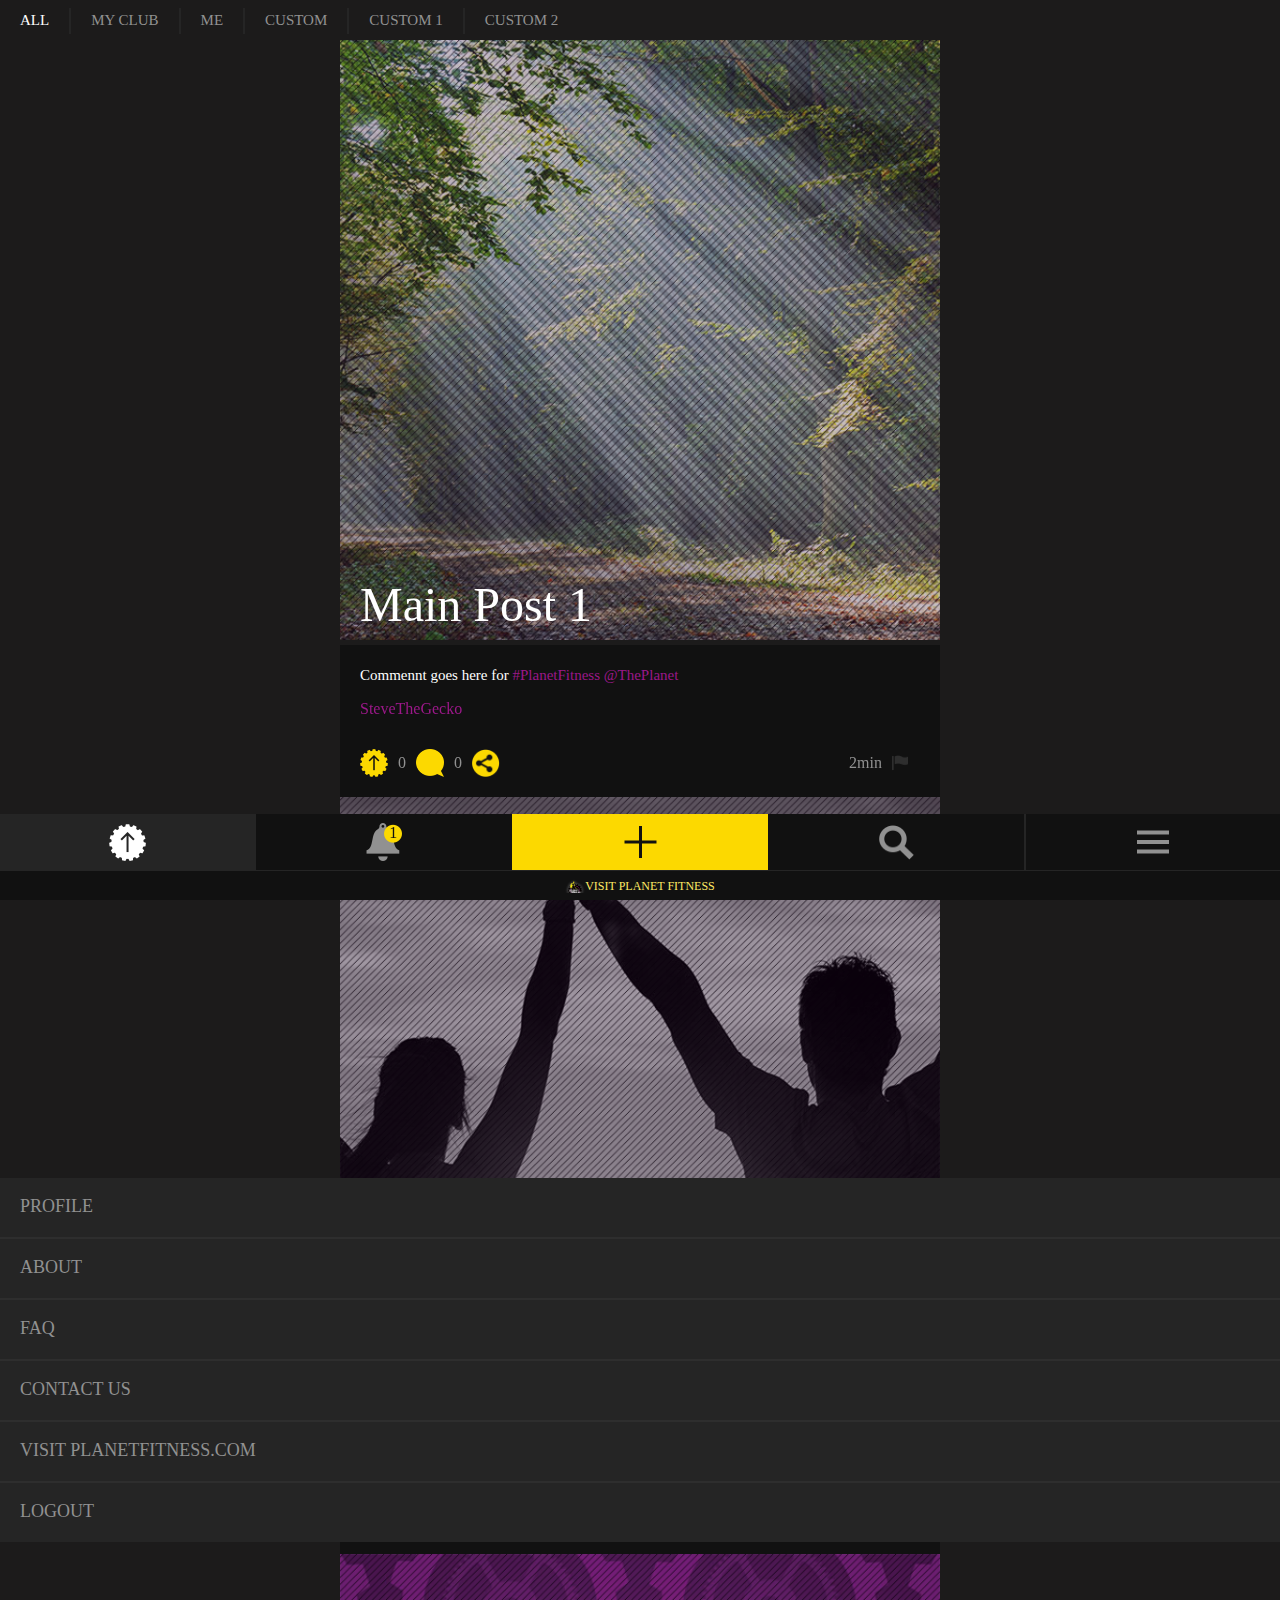
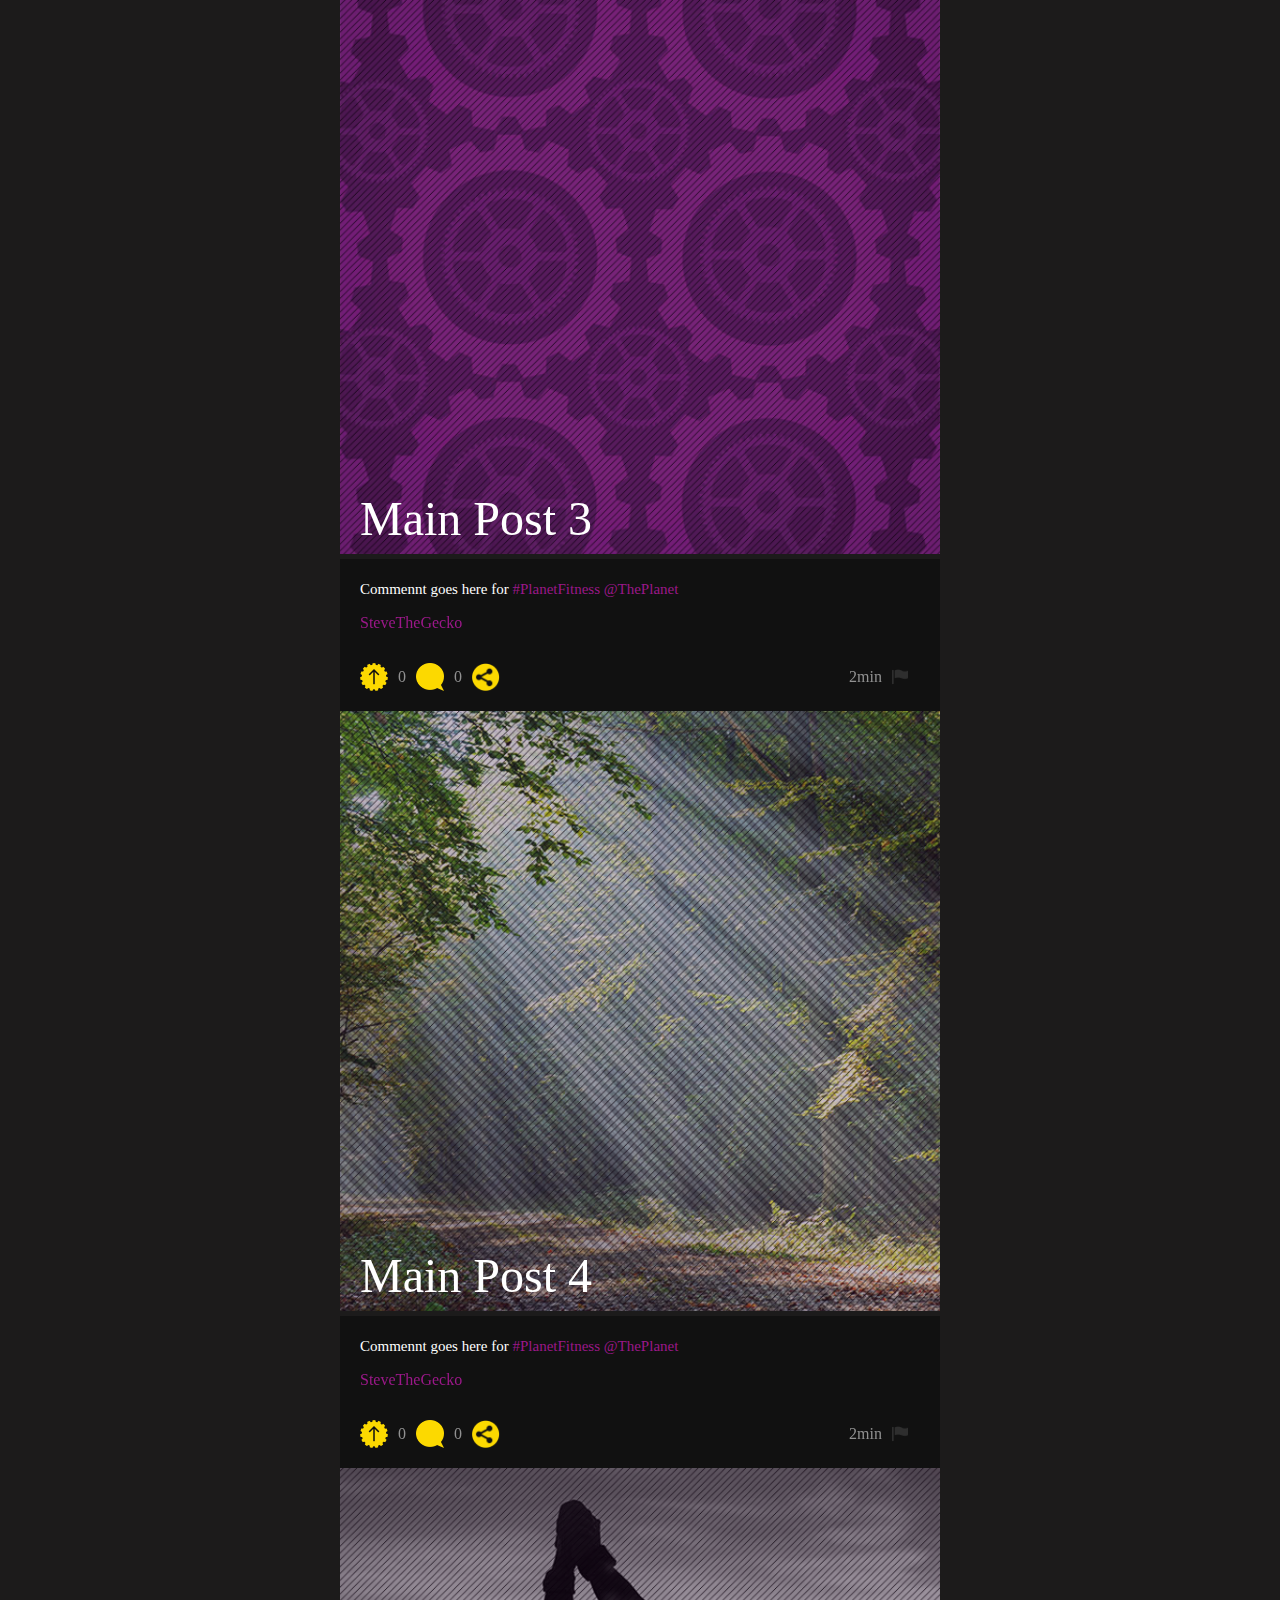
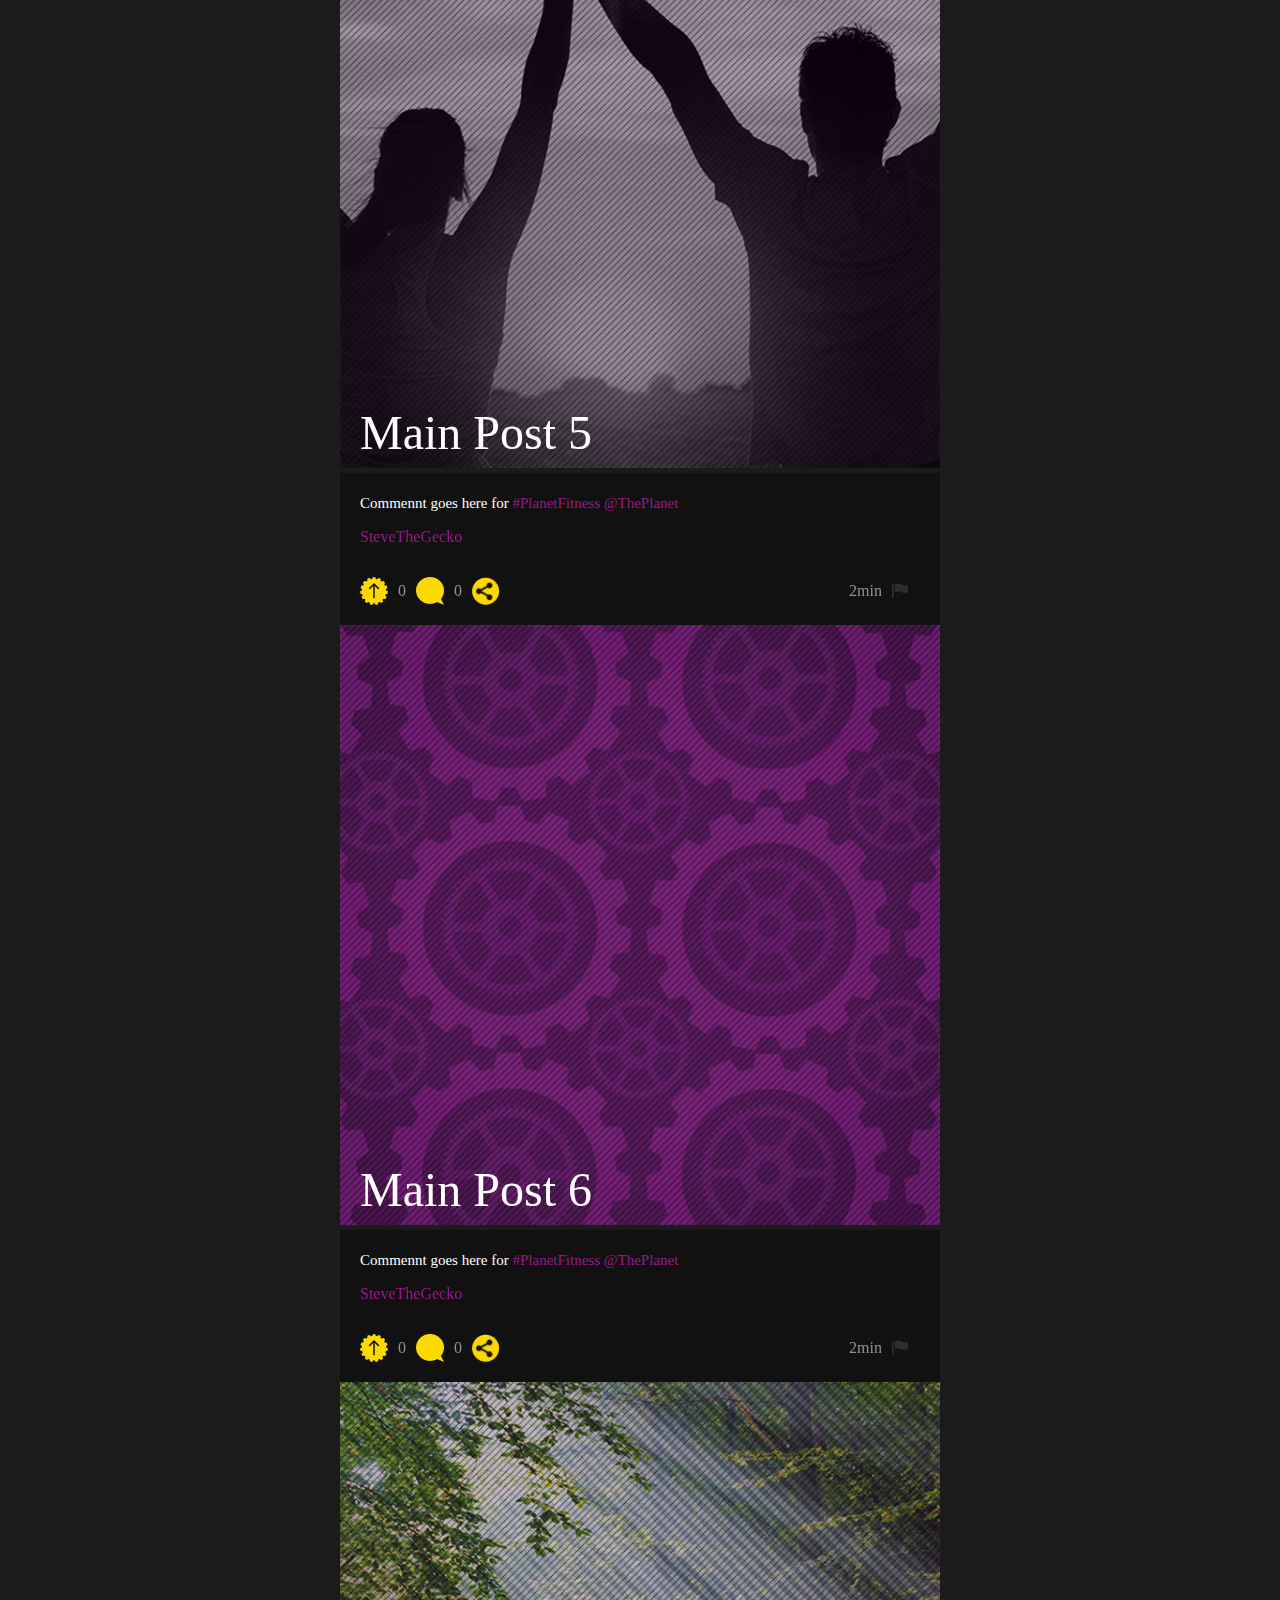
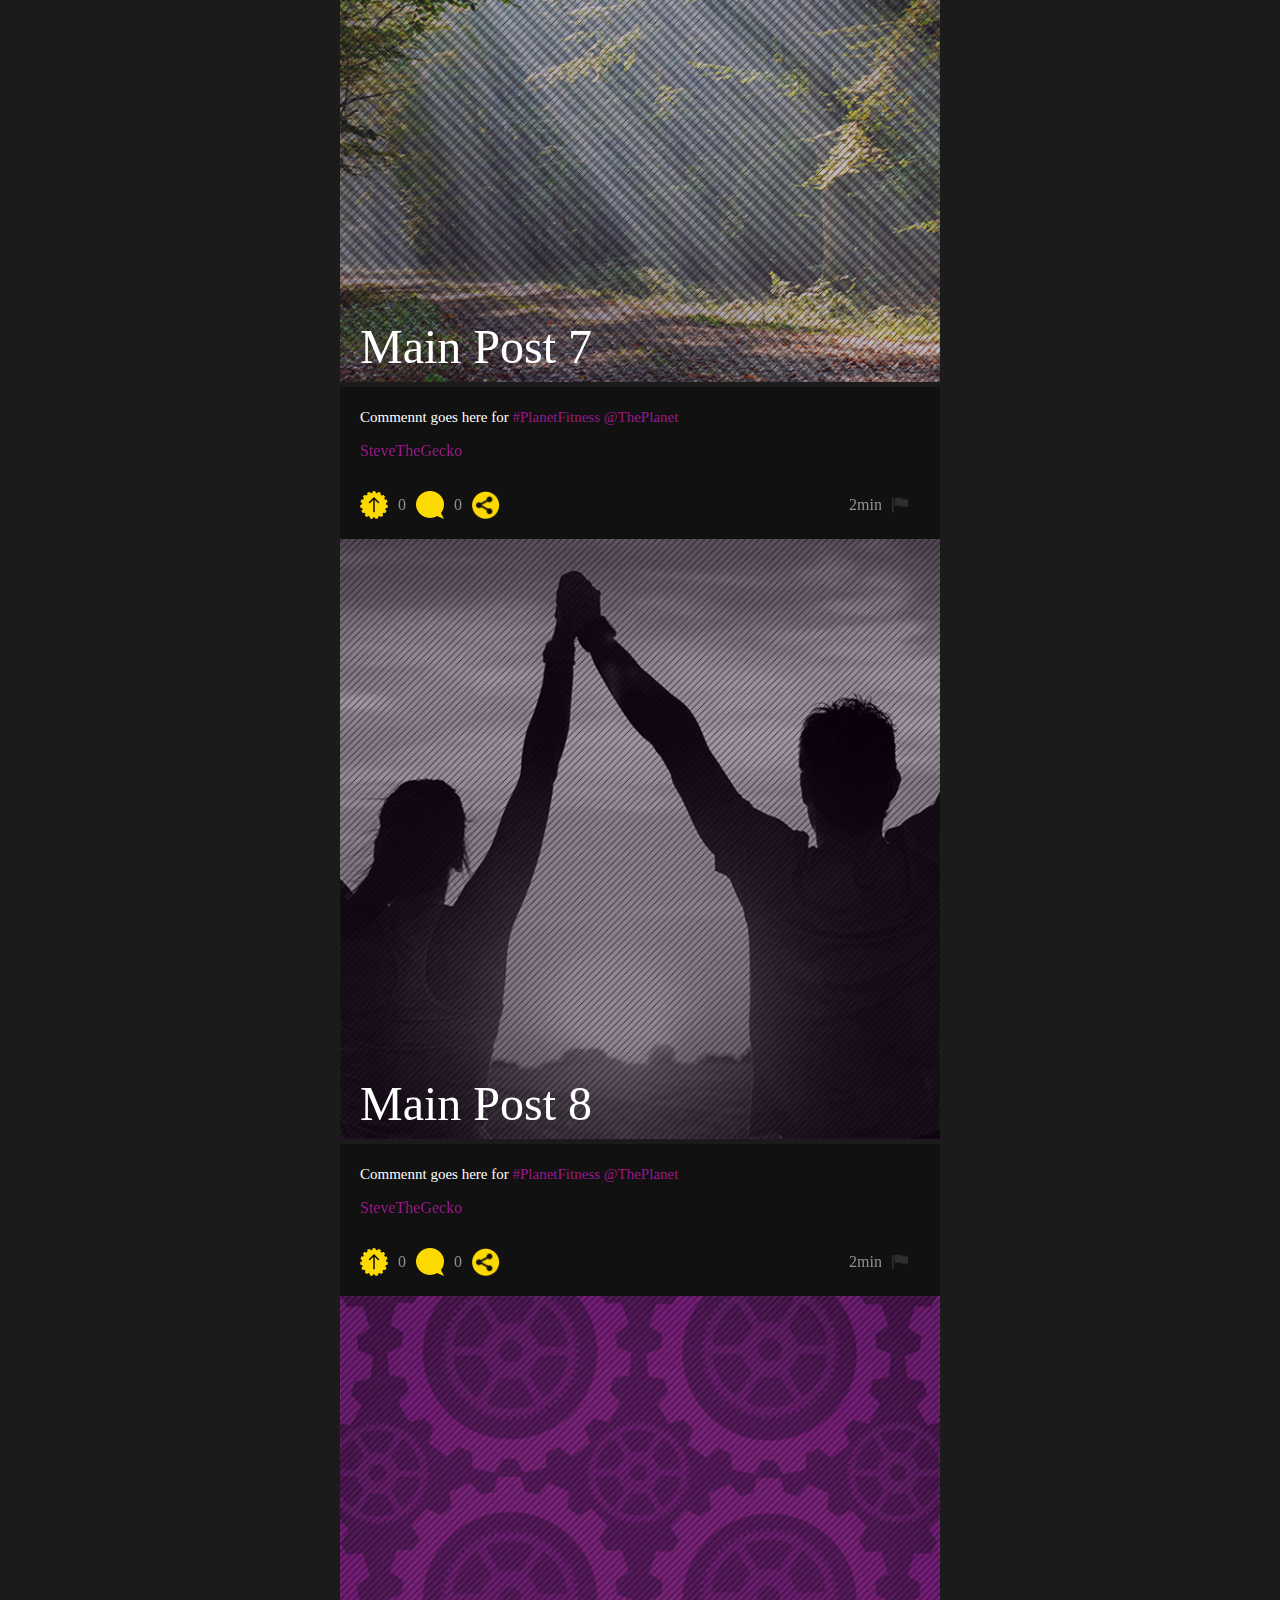
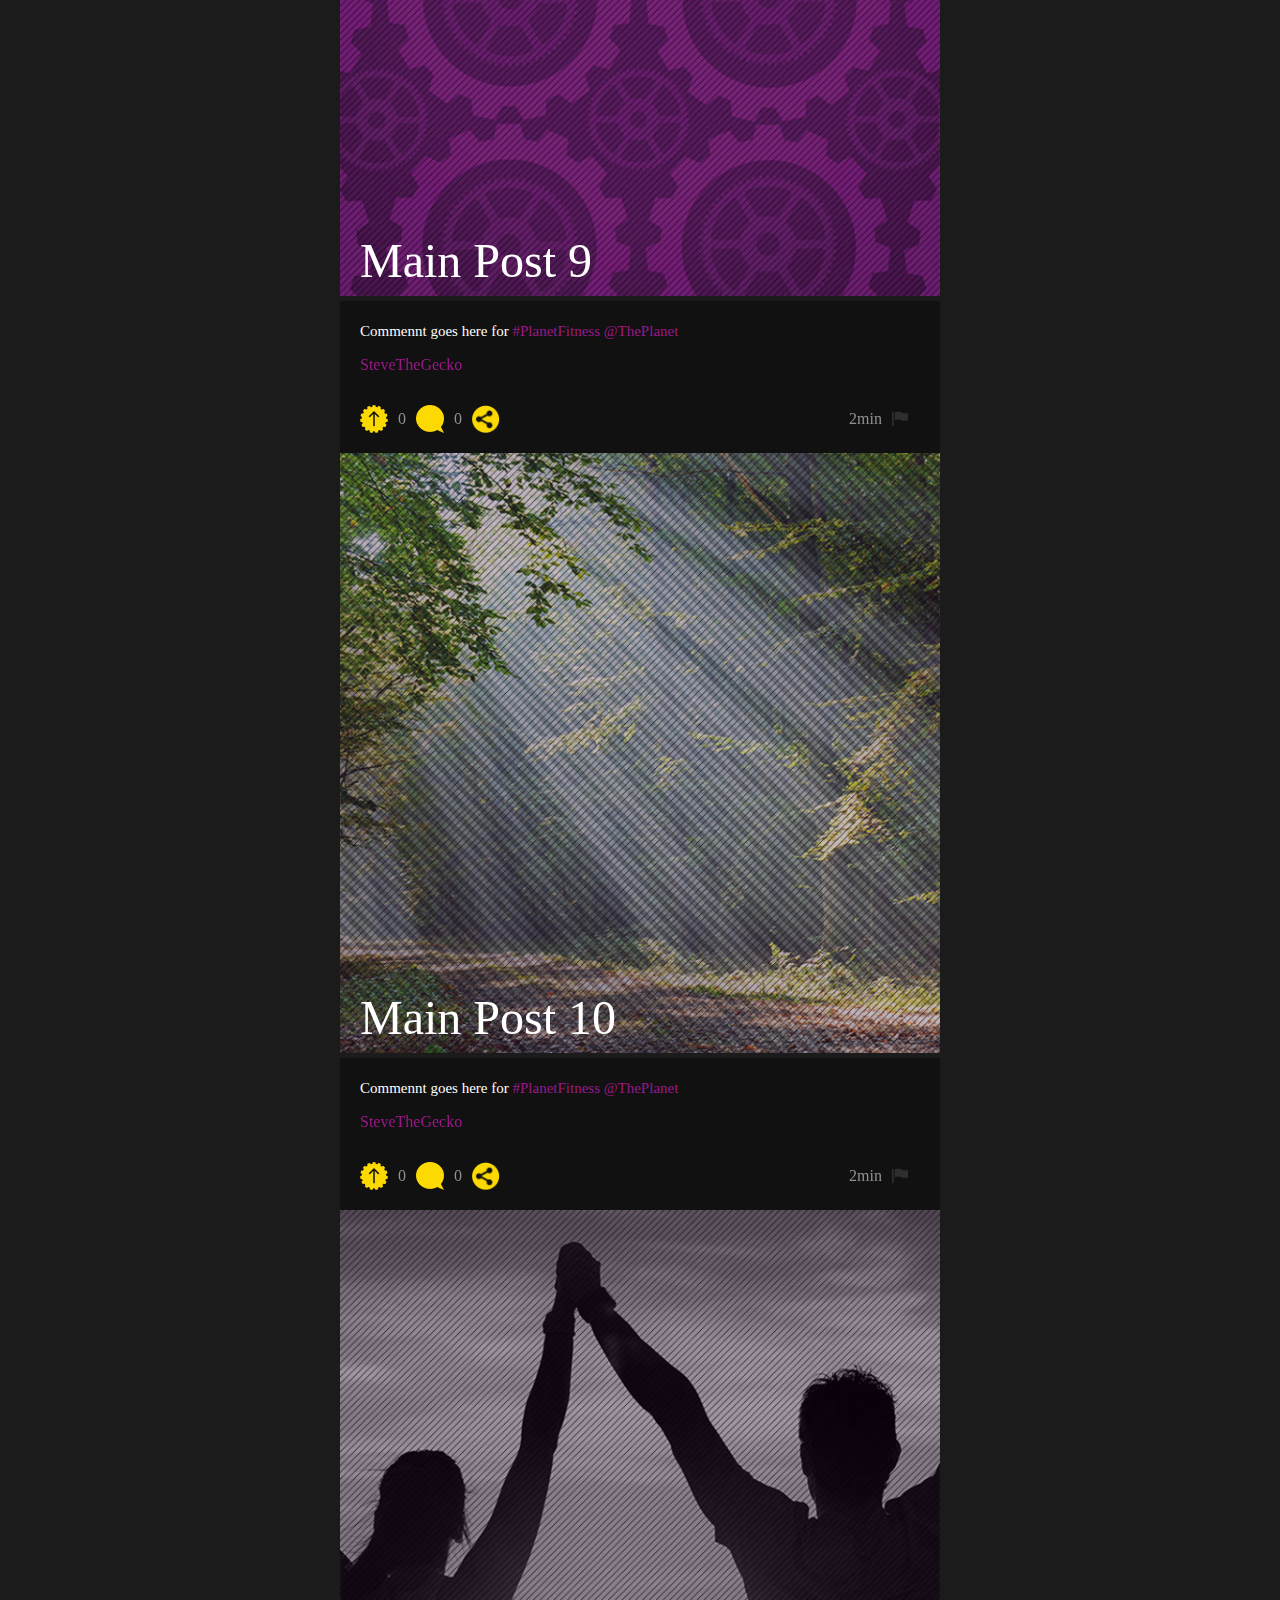
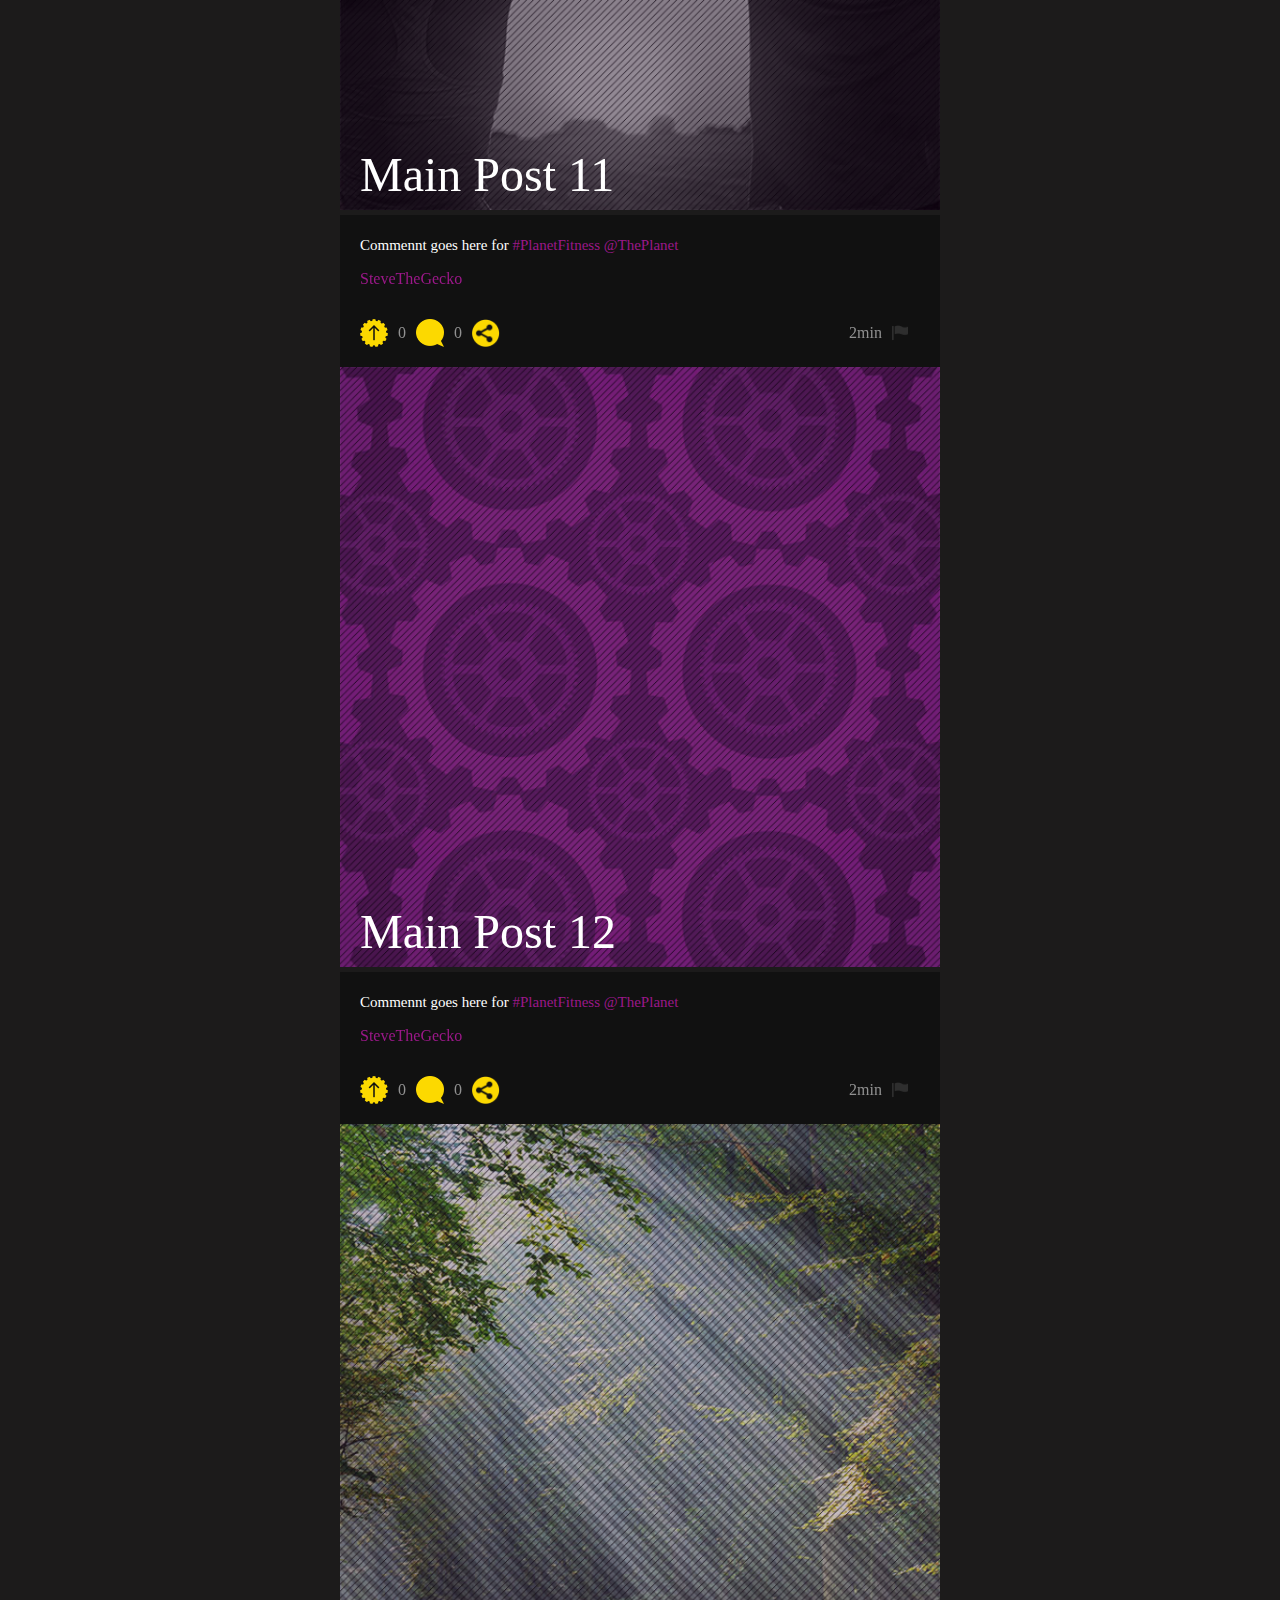
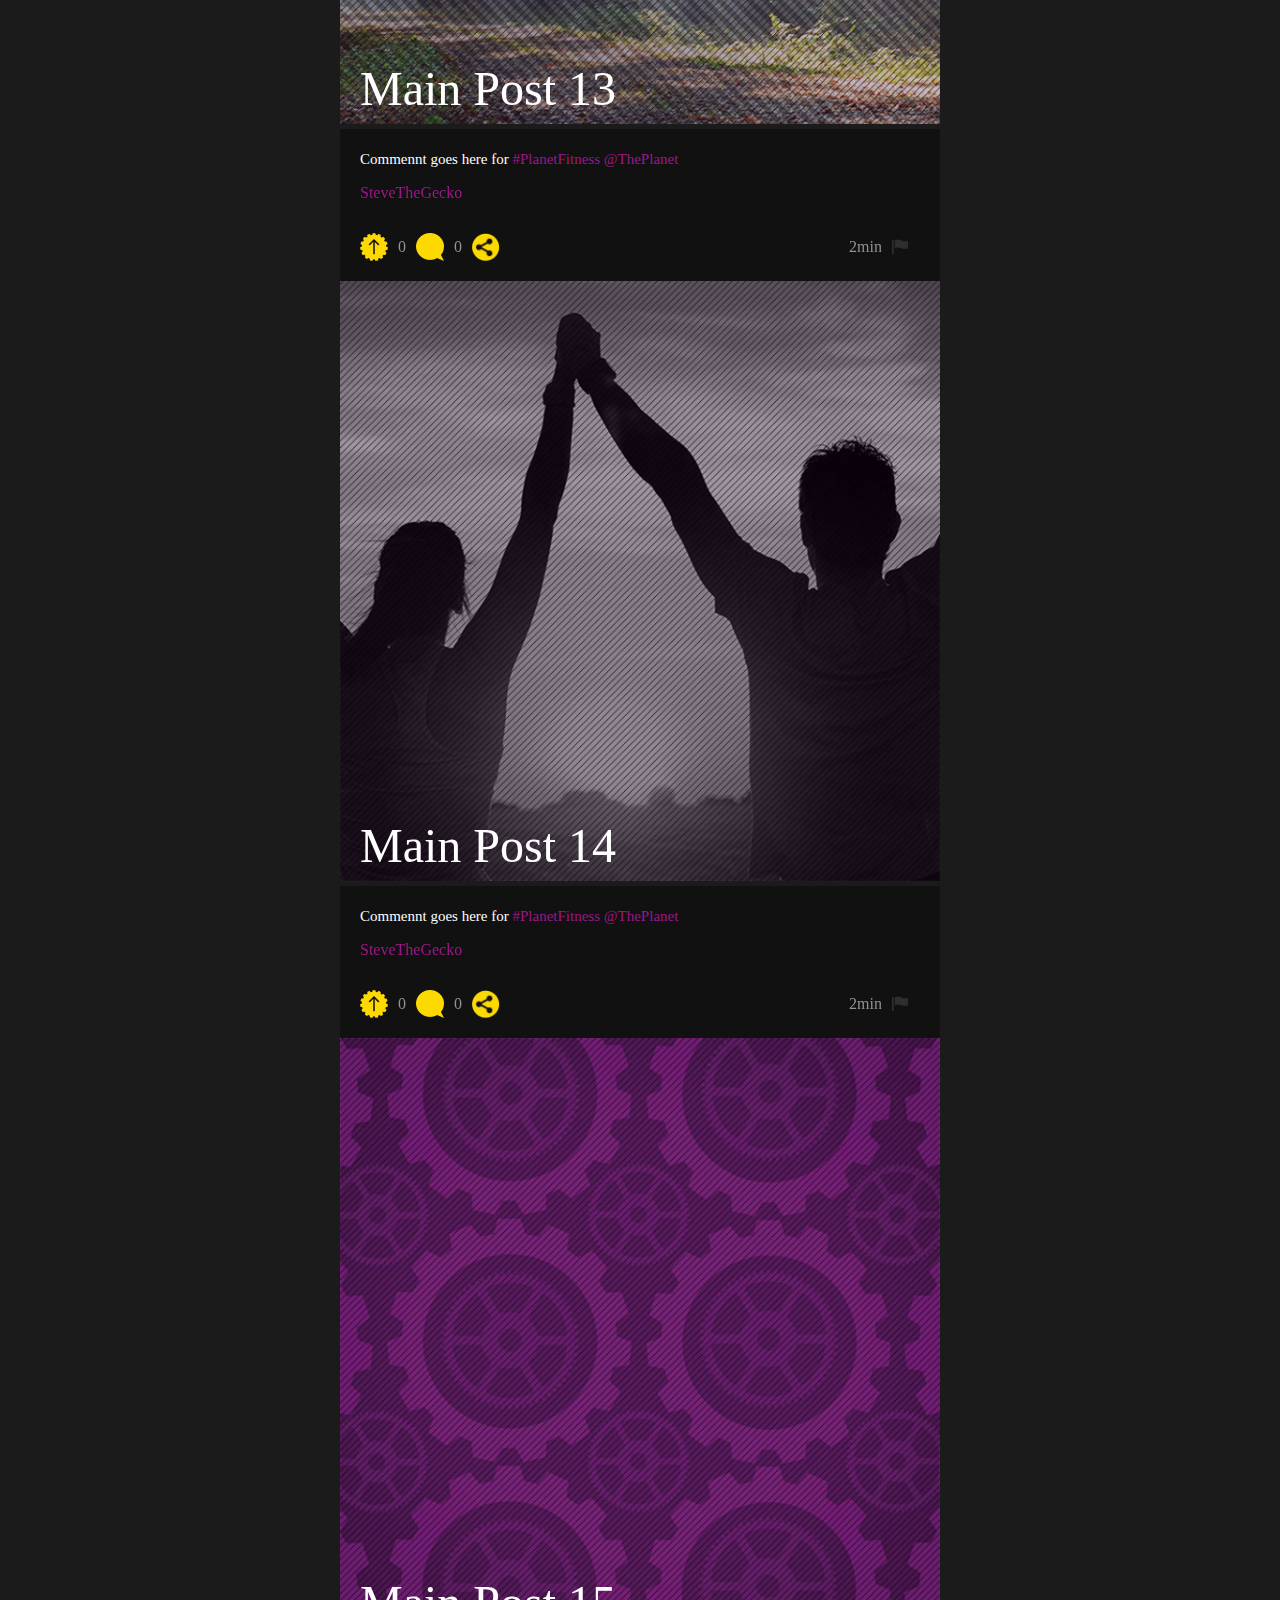
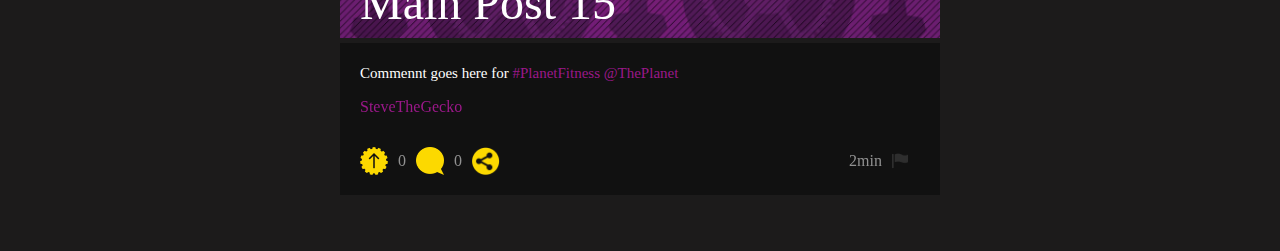
==== demo_old.html @ 4347b738 "pulling repo" ====
<!DOCTYPE html>
<!--[if lt IE 7]>
<html class="no-js lt-ie9 lt-ie8 lt-ie7"> <![endif]-->
<!--[if IE 7]>
<html class="no-js lt-ie9 lt-ie8"> <![endif]-->
<!--[if IE 8]>
<html class="no-js lt-ie9"> <![endif]-->
<!--[if gt IE 8]><!-->
<html class="no-js"> <!--<![endif]-->
<head>
	<meta charset="utf-8">
	<title>Planet Of Triumphs</title>
	<meta name="description" content="Planet of Triumphs is an online community where members can share the stories that make them proud, no matter how big or small.">

	<meta name="viewport" content="width=device-width, minimal-ui, initial-scale=1, maximum-scale=1, user-scalable=0">
	<meta name="apple-mobile-web-app-capable" content="yes">
	<link rel="apple-touch-icon" href="/apple-touch-icon.png" />
	<link rel="apple-touch-icon" sizes="57x57" href="/apple-touch-icon-57x57.png" />
	<link rel="apple-touch-icon" sizes="72x72" href="/apple-touch-icon-72x72.png" />
	<link rel="apple-touch-icon" sizes="76x76" href="/apple-touch-icon-76x76.png" />
	<link rel="apple-touch-icon" sizes="114x114" href="/apple-touch-icon-114x114.png" />
	<link rel="apple-touch-icon" sizes="120x120" href="/apple-touch-icon-120x120.png" />
	<link rel="apple-touch-icon" sizes="144x144" href="/apple-touch-icon-144x144.png" />
	<link rel="apple-touch-icon" sizes="152x152" href="/apple-touch-icon-152x152.png" />
	<link rel="icon" type="image/png" href="/favicon.jpg">

	<link rel="stylesheet" type="text/css" href="css/animate.css"/>
	<link rel="stylesheet" type="text/css" href="css/mobile_demo_old.css"/>
	<script src="js/jquery-1.9.1.min.js"></script>
    <script src="js/jquery.touchSwipe.min.js"></script>
    <script src="js/mobile_demo_old.js"></script>
</head>
<body class="bodyAbsolute">
	<div class="siteWrapper">
		<section class="preloaderBG">
			<div class="preloaderWrapper">
				<div class="preloaderImage"><img src="images/logo-ptriumphs.png" /></div>
			</div>
		</section>
		<section class="sectionContainer" id="section_feed">
			<div class="feedBtnContainer">
				<div class="feedBtnContainerInner">
					<div class="feedButton buttonItem feedButtonActive" id="feed_btn_main" data-value="0">
						<span>All</span>
					</div>
					<div class="feedButton buttonItem" id="feed_btn_club" data-value="1">
						<span>My Club</span>
					</div>
					<div class="feedButton buttonItem" id="feed_btn_personal" data-value="2">
						<span>Me</span>
					</div>
					<div class="feedButton buttonItem" id="feed_btn_other" data-value="3">
						<span>Custom</span>
					</div>
					<div class="feedButton buttonItem" id="feed_btn_other1" data-value="4">
						<span>Custom 1</span>
					</div>
					<div class="feedButton buttonItem" id="feed_btn_other2" data-value="5">
						<span>Custom 2</span>
					</div>
					<div class="clearAll"></div>
				</div>
			</div>
			<div class="feedWrapper" id="feed-demo">
				<div class="feedContainer mainFeed transitionAll feedActive" id="feed_main" data-value="0">
					<div class="post">
						<div class="postImage">
							<div class="image">
								<img src="images/sunspiration_retina.jpg" />
							</div>
							<div class="imageText transitionAll">
								<div class="text">
									Main Post 1
								</div>
							</div>
						</div>
						<div class="postBottom">
							<div class="comments">
								Commennt goes here for <span>#PlanetFitness</span> <span>@ThePlanet</span>
							</div>
							<div class="byline">
								SteveTheGecko
							</div>
							<div class="controls">
								<div class="controlsItem controlLeft">
									<div class="controlsIcon controlsElevate"></div>
									<div class="controlsNumber">0</div>
									<div class="clearAll"></div>
								</div>
								<div class="controlsItem controlLeft">
									<div class="controlsIcon controlsComment"></div>
									<div class="controlsNumber">0</div>
									<div class="clearAll"></div>
								</div>
								<div class="controlsItem controlLeft">
									<div class="controlsIcon controlsShare"></div>
									<div class="clearAll"></div>
								</div>
								<div class="controlsItem controlRight">
									<div class="controlsIcon controlsFlag"></div>
									<div class="clearAll"></div>
								</div>
								<div class="controlsItem controlRight">
									<div class="controlsNumber">2min</div>
									<div class="clearAll"></div>
								</div>
								<div class="clearAll"></div>
							</div>
						</div>
					</div>
					<div class="post">
						<div class="postImage">
							<div class="image">
								<img src="images/triumph_together_retina.jpg" />
							</div>
							<div class="imageText transitionAll">
								<div class="text">
									Main Post 2
								</div>
							</div>
						</div>
						<div class="postBottom">
							<div class="comments">
								Commennt goes here for <span>#PlanetFitness</span> <span>@ThePlanet</span>
							</div>
							<div class="byline">
								SteveTheGecko
							</div>
							<div class="controls">
								<div class="controlsItem controlLeft">
									<div class="controlsIcon controlsElevate"></div>
									<div class="controlsNumber">0</div>
									<div class="clearAll"></div>
								</div>
								<div class="controlsItem controlLeft">
									<div class="controlsIcon controlsComment"></div>
									<div class="controlsNumber">0</div>
									<div class="clearAll"></div>
								</div>
								<div class="controlsItem controlLeft">
									<div class="controlsIcon controlsShare"></div>
									<div class="clearAll"></div>
								</div>
								<div class="controlsItem controlRight">
									<div class="controlsIcon controlsFlag"></div>
									<div class="clearAll"></div>
								</div>
								<div class="controlsItem controlRight">
									<div class="controlsNumber">2min</div>
									<div class="clearAll"></div>
								</div>
								<div class="clearAll"></div>
							</div>
						</div>
					</div>
					<div class="post">
						<div class="postImage">
							<div class="image">
								<img src="images/geared_up_retina.jpg" />
							</div>
							<div class="imageText transitionAll">
								<div class="text">
									Main Post 3
								</div>
							</div>
						</div>
						<div class="postBottom">
							<div class="comments">
								Commennt goes here for <span>#PlanetFitness</span> <span>@ThePlanet</span>
							</div>
							<div class="byline">
								SteveTheGecko
							</div>
							<div class="controls">
								<div class="controlsItem controlLeft">
									<div class="controlsIcon controlsElevate"></div>
									<div class="controlsNumber">0</div>
									<div class="clearAll"></div>
								</div>
								<div class="controlsItem controlLeft">
									<div class="controlsIcon controlsComment"></div>
									<div class="controlsNumber">0</div>
									<div class="clearAll"></div>
								</div>
								<div class="controlsItem controlLeft">
									<div class="controlsIcon controlsShare"></div>
									<div class="clearAll"></div>
								</div>
								<div class="controlsItem controlRight">
									<div class="controlsIcon controlsFlag"></div>
									<div class="clearAll"></div>
								</div>
								<div class="controlsItem controlRight">
									<div class="controlsNumber">2min</div>
									<div class="clearAll"></div>
								</div>
								<div class="clearAll"></div>
							</div>
						</div>
					</div>
					<div class="post">
						<div class="postImage">
							<div class="image">
								<img src="images/sunspiration_retina.jpg" />
							</div>
							<div class="imageText transitionAll">
								<div class="text">
									Main Post 4
								</div>
							</div>
						</div>
						<div class="postBottom">
							<div class="comments">
								Commennt goes here for <span>#PlanetFitness</span> <span>@ThePlanet</span>
							</div>
							<div class="byline">
								SteveTheGecko
							</div>
							<div class="controls">
								<div class="controlsItem controlLeft">
									<div class="controlsIcon controlsElevate"></div>
									<div class="controlsNumber">0</div>
									<div class="clearAll"></div>
								</div>
								<div class="controlsItem controlLeft">
									<div class="controlsIcon controlsComment"></div>
									<div class="controlsNumber">0</div>
									<div class="clearAll"></div>
								</div>
								<div class="controlsItem controlLeft">
									<div class="controlsIcon controlsShare"></div>
									<div class="clearAll"></div>
								</div>
								<div class="controlsItem controlRight">
									<div class="controlsIcon controlsFlag"></div>
									<div class="clearAll"></div>
								</div>
								<div class="controlsItem controlRight">
									<div class="controlsNumber">2min</div>
									<div class="clearAll"></div>
								</div>
								<div class="clearAll"></div>
							</div>
						</div>
					</div>
					<div class="post">
						<div class="postImage">
							<div class="image">
								<img src="images/triumph_together_retina.jpg" />
							</div>
							<div class="imageText transitionAll">
								<div class="text">
									Main Post 5
								</div>
							</div>
						</div>
						<div class="postBottom">
							<div class="comments">
								Commennt goes here for <span>#PlanetFitness</span> <span>@ThePlanet</span>
							</div>
							<div class="byline">
								SteveTheGecko
							</div>
							<div class="controls">
								<div class="controlsItem controlLeft">
									<div class="controlsIcon controlsElevate"></div>
									<div class="controlsNumber">0</div>
									<div class="clearAll"></div>
								</div>
								<div class="controlsItem controlLeft">
									<div class="controlsIcon controlsComment"></div>
									<div class="controlsNumber">0</div>
									<div class="clearAll"></div>
								</div>
								<div class="controlsItem controlLeft">
									<div class="controlsIcon controlsShare"></div>
									<div class="clearAll"></div>
								</div>
								<div class="controlsItem controlRight">
									<div class="controlsIcon controlsFlag"></div>
									<div class="clearAll"></div>
								</div>
								<div class="controlsItem controlRight">
									<div class="controlsNumber">2min</div>
									<div class="clearAll"></div>
								</div>
								<div class="clearAll"></div>
							</div>
						</div>
					</div>
					<div class="post">
						<div class="postImage">
							<div class="image">
								<img src="images/geared_up_retina.jpg" />
							</div>
							<div class="imageText transitionAll">
								<div class="text">
									Main Post 6
								</div>
							</div>
						</div>
						<div class="postBottom">
							<div class="comments">
								Commennt goes here for <span>#PlanetFitness</span> <span>@ThePlanet</span>
							</div>
							<div class="byline">
								SteveTheGecko
							</div>
							<div class="controls">
								<div class="controlsItem controlLeft">
									<div class="controlsIcon controlsElevate"></div>
									<div class="controlsNumber">0</div>
									<div class="clearAll"></div>
								</div>
								<div class="controlsItem controlLeft">
									<div class="controlsIcon controlsComment"></div>
									<div class="controlsNumber">0</div>
									<div class="clearAll"></div>
								</div>
								<div class="controlsItem controlLeft">
									<div class="controlsIcon controlsShare"></div>
									<div class="clearAll"></div>
								</div>
								<div class="controlsItem controlRight">
									<div class="controlsIcon controlsFlag"></div>
									<div class="clearAll"></div>
								</div>
								<div class="controlsItem controlRight">
									<div class="controlsNumber">2min</div>
									<div class="clearAll"></div>
								</div>
								<div class="clearAll"></div>
							</div>
						</div>
					</div>
					<div class="post">
						<div class="postImage">
							<div class="image">
								<img src="images/sunspiration_retina.jpg" />
							</div>
							<div class="imageText transitionAll">
								<div class="text">
									Main Post 7
								</div>
							</div>
						</div>
						<div class="postBottom">
							<div class="comments">
								Commennt goes here for <span>#PlanetFitness</span> <span>@ThePlanet</span>
							</div>
							<div class="byline">
								SteveTheGecko
							</div>
							<div class="controls">
								<div class="controlsItem controlLeft">
									<div class="controlsIcon controlsElevate"></div>
									<div class="controlsNumber">0</div>
									<div class="clearAll"></div>
								</div>
								<div class="controlsItem controlLeft">
									<div class="controlsIcon controlsComment"></div>
									<div class="controlsNumber">0</div>
									<div class="clearAll"></div>
								</div>
								<div class="controlsItem controlLeft">
									<div class="controlsIcon controlsShare"></div>
									<div class="clearAll"></div>
								</div>
								<div class="controlsItem controlRight">
									<div class="controlsIcon controlsFlag"></div>
									<div class="clearAll"></div>
								</div>
								<div class="controlsItem controlRight">
									<div class="controlsNumber">2min</div>
									<div class="clearAll"></div>
								</div>
								<div class="clearAll"></div>
							</div>
						</div>
					</div>
					<div class="post">
						<div class="postImage">
							<div class="image">
								<img src="images/triumph_together_retina.jpg" />
							</div>
							<div class="imageText transitionAll">
								<div class="text">
									Main Post 8
								</div>
							</div>
						</div>
						<div class="postBottom">
							<div class="comments">
								Commennt goes here for <span>#PlanetFitness</span> <span>@ThePlanet</span>
							</div>
							<div class="byline">
								SteveTheGecko
							</div>
							<div class="controls">
								<div class="controlsItem controlLeft">
									<div class="controlsIcon controlsElevate"></div>
									<div class="controlsNumber">0</div>
									<div class="clearAll"></div>
								</div>
								<div class="controlsItem controlLeft">
									<div class="controlsIcon controlsComment"></div>
									<div class="controlsNumber">0</div>
									<div class="clearAll"></div>
								</div>
								<div class="controlsItem controlLeft">
									<div class="controlsIcon controlsShare"></div>
									<div class="clearAll"></div>
								</div>
								<div class="controlsItem controlRight">
									<div class="controlsIcon controlsFlag"></div>
									<div class="clearAll"></div>
								</div>
								<div class="controlsItem controlRight">
									<div class="controlsNumber">2min</div>
									<div class="clearAll"></div>
								</div>
								<div class="clearAll"></div>
							</div>
						</div>
					</div>
					<div class="post">
						<div class="postImage">
							<div class="image">
								<img src="images/geared_up_retina.jpg" />
							</div>
							<div class="imageText transitionAll">
								<div class="text">
									Main Post 9
								</div>
							</div>
						</div>
						<div class="postBottom">
							<div class="comments">
								Commennt goes here for <span>#PlanetFitness</span> <span>@ThePlanet</span>
							</div>
							<div class="byline">
								SteveTheGecko
							</div>
							<div class="controls">
								<div class="controlsItem controlLeft">
									<div class="controlsIcon controlsElevate"></div>
									<div class="controlsNumber">0</div>
									<div class="clearAll"></div>
								</div>
								<div class="controlsItem controlLeft">
									<div class="controlsIcon controlsComment"></div>
									<div class="controlsNumber">0</div>
									<div class="clearAll"></div>
								</div>
								<div class="controlsItem controlLeft">
									<div class="controlsIcon controlsShare"></div>
									<div class="clearAll"></div>
								</div>
								<div class="controlsItem controlRight">
									<div class="controlsIcon controlsFlag"></div>
									<div class="clearAll"></div>
								</div>
								<div class="controlsItem controlRight">
									<div class="controlsNumber">2min</div>
									<div class="clearAll"></div>
								</div>
								<div class="clearAll"></div>
							</div>
						</div>
					</div>
					<div class="post">
						<div class="postImage">
							<div class="image">
								<img src="images/sunspiration_retina.jpg" />
							</div>
							<div class="imageText transitionAll">
								<div class="text">
									Main Post 10
								</div>
							</div>
						</div>
						<div class="postBottom">
							<div class="comments">
								Commennt goes here for <span>#PlanetFitness</span> <span>@ThePlanet</span>
							</div>
							<div class="byline">
								SteveTheGecko
							</div>
							<div class="controls">
								<div class="controlsItem controlLeft">
									<div class="controlsIcon controlsElevate"></div>
									<div class="controlsNumber">0</div>
									<div class="clearAll"></div>
								</div>
								<div class="controlsItem controlLeft">
									<div class="controlsIcon controlsComment"></div>
									<div class="controlsNumber">0</div>
									<div class="clearAll"></div>
								</div>
								<div class="controlsItem controlLeft">
									<div class="controlsIcon controlsShare"></div>
									<div class="clearAll"></div>
								</div>
								<div class="controlsItem controlRight">
									<div class="controlsIcon controlsFlag"></div>
									<div class="clearAll"></div>
								</div>
								<div class="controlsItem controlRight">
									<div class="controlsNumber">2min</div>
									<div class="clearAll"></div>
								</div>
								<div class="clearAll"></div>
							</div>
						</div>
					</div>
					<div class="post">
						<div class="postImage">
							<div class="image">
								<img src="images/triumph_together_retina.jpg" />
							</div>
							<div class="imageText transitionAll">
								<div class="text">
									Main Post 11
								</div>
							</div>
						</div>
						<div class="postBottom">
							<div class="comments">
								Commennt goes here for <span>#PlanetFitness</span> <span>@ThePlanet</span>
							</div>
							<div class="byline">
								SteveTheGecko
							</div>
							<div class="controls">
								<div class="controlsItem controlLeft">
									<div class="controlsIcon controlsElevate"></div>
									<div class="controlsNumber">0</div>
									<div class="clearAll"></div>
								</div>
								<div class="controlsItem controlLeft">
									<div class="controlsIcon controlsComment"></div>
									<div class="controlsNumber">0</div>
									<div class="clearAll"></div>
								</div>
								<div class="controlsItem controlLeft">
									<div class="controlsIcon controlsShare"></div>
									<div class="clearAll"></div>
								</div>
								<div class="controlsItem controlRight">
									<div class="controlsIcon controlsFlag"></div>
									<div class="clearAll"></div>
								</div>
								<div class="controlsItem controlRight">
									<div class="controlsNumber">2min</div>
									<div class="clearAll"></div>
								</div>
								<div class="clearAll"></div>
							</div>
						</div>
					</div>
					<div class="post">
						<div class="postImage">
							<div class="image">
								<img src="images/geared_up_retina.jpg" />
							</div>
							<div class="imageText transitionAll">
								<div class="text">
									Main Post 12
								</div>
							</div>
						</div>
						<div class="postBottom">
							<div class="comments">
								Commennt goes here for <span>#PlanetFitness</span> <span>@ThePlanet</span>
							</div>
							<div class="byline">
								SteveTheGecko
							</div>
							<div class="controls">
								<div class="controlsItem controlLeft">
									<div class="controlsIcon controlsElevate"></div>
									<div class="controlsNumber">0</div>
									<div class="clearAll"></div>
								</div>
								<div class="controlsItem controlLeft">
									<div class="controlsIcon controlsComment"></div>
									<div class="controlsNumber">0</div>
									<div class="clearAll"></div>
								</div>
								<div class="controlsItem controlLeft">
									<div class="controlsIcon controlsShare"></div>
									<div class="clearAll"></div>
								</div>
								<div class="controlsItem controlRight">
									<div class="controlsIcon controlsFlag"></div>
									<div class="clearAll"></div>
								</div>
								<div class="controlsItem controlRight">
									<div class="controlsNumber">2min</div>
									<div class="clearAll"></div>
								</div>
								<div class="clearAll"></div>
							</div>
						</div>
					</div>
					<div class="post">
						<div class="postImage">
							<div class="image">
								<img src="images/sunspiration_retina.jpg" />
							</div>
							<div class="imageText transitionAll">
								<div class="text">
									Main Post 13
								</div>
							</div>
						</div>
						<div class="postBottom">
							<div class="comments">
								Commennt goes here for <span>#PlanetFitness</span> <span>@ThePlanet</span>
							</div>
							<div class="byline">
								SteveTheGecko
							</div>
							<div class="controls">
								<div class="controlsItem controlLeft">
									<div class="controlsIcon controlsElevate"></div>
									<div class="controlsNumber">0</div>
									<div class="clearAll"></div>
								</div>
								<div class="controlsItem controlLeft">
									<div class="controlsIcon controlsComment"></div>
									<div class="controlsNumber">0</div>
									<div class="clearAll"></div>
								</div>
								<div class="controlsItem controlLeft">
									<div class="controlsIcon controlsShare"></div>
									<div class="clearAll"></div>
								</div>
								<div class="controlsItem controlRight">
									<div class="controlsIcon controlsFlag"></div>
									<div class="clearAll"></div>
								</div>
								<div class="controlsItem controlRight">
									<div class="controlsNumber">2min</div>
									<div class="clearAll"></div>
								</div>
								<div class="clearAll"></div>
							</div>
						</div>
					</div>
					<div class="post">
						<div class="postImage">
							<div class="image">
								<img src="images/triumph_together_retina.jpg" />
							</div>
							<div class="imageText transitionAll">
								<div class="text">
									Main Post 14
								</div>
							</div>
						</div>
						<div class="postBottom">
							<div class="comments">
								Commennt goes here for <span>#PlanetFitness</span> <span>@ThePlanet</span>
							</div>
							<div class="byline">
								SteveTheGecko
							</div>
							<div class="controls">
								<div class="controlsItem controlLeft">
									<div class="controlsIcon controlsElevate"></div>
									<div class="controlsNumber">0</div>
									<div class="clearAll"></div>
								</div>
								<div class="controlsItem controlLeft">
									<div class="controlsIcon controlsComment"></div>
									<div class="controlsNumber">0</div>
									<div class="clearAll"></div>
								</div>
								<div class="controlsItem controlLeft">
									<div class="controlsIcon controlsShare"></div>
									<div class="clearAll"></div>
								</div>
								<div class="controlsItem controlRight">
									<div class="controlsIcon controlsFlag"></div>
									<div class="clearAll"></div>
								</div>
								<div class="controlsItem controlRight">
									<div class="controlsNumber">2min</div>
									<div class="clearAll"></div>
								</div>
								<div class="clearAll"></div>
							</div>
						</div>
					</div>
					<div class="post">
						<div class="postImage">
							<div class="image">
								<img src="images/geared_up_retina.jpg" />
							</div>
							<div class="imageText transitionAll">
								<div class="text">
									Main Post 15
								</div>
							</div>
						</div>
						<div class="postBottom">
							<div class="comments">
								Commennt goes here for <span>#PlanetFitness</span> <span>@ThePlanet</span>
							</div>
							<div class="byline">
								SteveTheGecko
							</div>
							<div class="controls">
								<div class="controlsItem controlLeft">
									<div class="controlsIcon controlsElevate"></div>
									<div class="controlsNumber">0</div>
									<div class="clearAll"></div>
								</div>
								<div class="controlsItem controlLeft">
									<div class="controlsIcon controlsComment"></div>
									<div class="controlsNumber">0</div>
									<div class="clearAll"></div>
								</div>
								<div class="controlsItem controlLeft">
									<div class="controlsIcon controlsShare"></div>
									<div class="clearAll"></div>
								</div>
								<div class="controlsItem controlRight">
									<div class="controlsIcon controlsFlag"></div>
									<div class="clearAll"></div>
								</div>
								<div class="controlsItem controlRight">
									<div class="controlsNumber">2min</div>
									<div class="clearAll"></div>
								</div>
								<div class="clearAll"></div>
							</div>
						</div>
					</div>
				</div>
				<div class="feedContainer clubFeed transitionAll feedRight" id="feed_club" data-value="1">
					<div class="post">
						<div class="postImage">
							<div class="image">
								<img src="images/sunspiration_retina.jpg" />
							</div>
							<div class="imageText transitionAll">
								<div class="text">
									Club Post 1
								</div>
							</div>
						</div>
						<div class="postBottom">
							<div class="comments">
								Commennt goes here for <span>#PlanetFitness</span> <span>@ThePlanet</span>
							</div>
							<div class="byline">
								SteveTheGecko
							</div>
							<div class="controls">
								<div class="controlsItem controlLeft">
									<div class="controlsIcon controlsElevate"></div>
									<div class="controlsNumber">0</div>
									<div class="clearAll"></div>
								</div>
								<div class="controlsItem controlLeft">
									<div class="controlsIcon controlsComment"></div>
									<div class="controlsNumber">0</div>
									<div class="clearAll"></div>
								</div>
								<div class="controlsItem controlLeft">
									<div class="controlsIcon controlsShare"></div>
									<div class="clearAll"></div>
								</div>
								<div class="controlsItem controlRight">
									<div class="controlsIcon controlsFlag"></div>
									<div class="clearAll"></div>
								</div>
								<div class="controlsItem controlRight">
									<div class="controlsNumber">2min</div>
									<div class="clearAll"></div>
								</div>
								<div class="clearAll"></div>
							</div>
						</div>
					</div>
					<div class="post">
						<div class="postImage">
							<div class="image">
								<img src="images/triumph_together_retina.jpg" />
							</div>
							<div class="imageText transitionAll">
								<div class="text">
									Club Post 2
								</div>
							</div>
						</div>
						<div class="postBottom">
							<div class="comments">
								Commennt goes here for <span>#PlanetFitness</span> <span>@ThePlanet</span>
							</div>
							<div class="byline">
								SteveTheGecko
							</div>
							<div class="controls">
								<div class="controlsItem controlLeft">
									<div class="controlsIcon controlsElevate"></div>
									<div class="controlsNumber">0</div>
									<div class="clearAll"></div>
								</div>
								<div class="controlsItem controlLeft">
									<div class="controlsIcon controlsComment"></div>
									<div class="controlsNumber">0</div>
									<div class="clearAll"></div>
								</div>
								<div class="controlsItem controlLeft">
									<div class="controlsIcon controlsShare"></div>
									<div class="clearAll"></div>
								</div>
								<div class="controlsItem controlRight">
									<div class="controlsIcon controlsFlag"></div>
									<div class="clearAll"></div>
								</div>
								<div class="controlsItem controlRight">
									<div class="controlsNumber">2min</div>
									<div class="clearAll"></div>
								</div>
								<div class="clearAll"></div>
							</div>
						</div>
					</div>
					<div class="post">
						<div class="postImage">
							<div class="image">
								<img src="images/geared_up_retina.jpg" />
							</div>
							<div class="imageText transitionAll">
								<div class="text">
									Club Post 3
								</div>
							</div>
						</div>
						<div class="postBottom">
							<div class="comments">
								Commennt goes here for <span>#PlanetFitness</span> <span>@ThePlanet</span>
							</div>
							<div class="byline">
								SteveTheGecko
							</div>
							<div class="controls">
								<div class="controlsItem controlLeft">
									<div class="controlsIcon controlsElevate"></div>
									<div class="controlsNumber">0</div>
									<div class="clearAll"></div>
								</div>
								<div class="controlsItem controlLeft">
									<div class="controlsIcon controlsComment"></div>
									<div class="controlsNumber">0</div>
									<div class="clearAll"></div>
								</div>
								<div class="controlsItem controlLeft">
									<div class="controlsIcon controlsShare"></div>
									<div class="clearAll"></div>
								</div>
								<div class="controlsItem controlRight">
									<div class="controlsIcon controlsFlag"></div>
									<div class="clearAll"></div>
								</div>
								<div class="controlsItem controlRight">
									<div class="controlsNumber">2min</div>
									<div class="clearAll"></div>
								</div>
								<div class="clearAll"></div>
							</div>
						</div>
					</div>
					<div class="post">
						<div class="postImage">
							<div class="image">
								<img src="images/sunspiration_retina.jpg" />
							</div>
							<div class="imageText transitionAll">
								<div class="text">
									Club Post 4
								</div>
							</div>
						</div>
						<div class="postBottom">
							<div class="comments">
								Commennt goes here for <span>#PlanetFitness</span> <span>@ThePlanet</span>
							</div>
							<div class="byline">
								SteveTheGecko
							</div>
							<div class="controls">
								<div class="controlsItem controlLeft">
									<div class="controlsIcon controlsElevate"></div>
									<div class="controlsNumber">0</div>
									<div class="clearAll"></div>
								</div>
								<div class="controlsItem controlLeft">
									<div class="controlsIcon controlsComment"></div>
									<div class="controlsNumber">0</div>
									<div class="clearAll"></div>
								</div>
								<div class="controlsItem controlLeft">
									<div class="controlsIcon controlsShare"></div>
									<div class="clearAll"></div>
								</div>
								<div class="controlsItem controlRight">
									<div class="controlsIcon controlsFlag"></div>
									<div class="clearAll"></div>
								</div>
								<div class="controlsItem controlRight">
									<div class="controlsNumber">2min</div>
									<div class="clearAll"></div>
								</div>
								<div class="clearAll"></div>
							</div>
						</div>
					</div>
					<div class="post">
						<div class="postImage">
							<div class="image">
								<img src="images/triumph_together_retina.jpg" />
							</div>
							<div class="imageText transitionAll">
								<div class="text">
									Club Post 5
								</div>
							</div>
						</div>
						<div class="postBottom">
							<div class="comments">
								Commennt goes here for <span>#PlanetFitness</span> <span>@ThePlanet</span>
							</div>
							<div class="byline">
								SteveTheGecko
							</div>
							<div class="controls">
								<div class="controlsItem controlLeft">
									<div class="controlsIcon controlsElevate"></div>
									<div class="controlsNumber">0</div>
									<div class="clearAll"></div>
								</div>
								<div class="controlsItem controlLeft">
									<div class="controlsIcon controlsComment"></div>
									<div class="controlsNumber">0</div>
									<div class="clearAll"></div>
								</div>
								<div class="controlsItem controlLeft">
									<div class="controlsIcon controlsShare"></div>
									<div class="clearAll"></div>
								</div>
								<div class="controlsItem controlRight">
									<div class="controlsIcon controlsFlag"></div>
									<div class="clearAll"></div>
								</div>
								<div class="controlsItem controlRight">
									<div class="controlsNumber">2min</div>
									<div class="clearAll"></div>
								</div>
								<div class="clearAll"></div>
							</div>
						</div>
					</div>
					<div class="post">
						<div class="postImage">
							<div class="image">
								<img src="images/geared_up_retina.jpg" />
							</div>
							<div class="imageText transitionAll">
								<div class="text">
									Club Post 6
								</div>
							</div>
						</div>
						<div class="postBottom">
							<div class="comments">
								Commennt goes here for <span>#PlanetFitness</span> <span>@ThePlanet</span>
							</div>
							<div class="byline">
								SteveTheGecko
							</div>
							<div class="controls">
								<div class="controlsItem controlLeft">
									<div class="controlsIcon controlsElevate"></div>
									<div class="controlsNumber">0</div>
									<div class="clearAll"></div>
								</div>
								<div class="controlsItem controlLeft">
									<div class="controlsIcon controlsComment"></div>
									<div class="controlsNumber">0</div>
									<div class="clearAll"></div>
								</div>
								<div class="controlsItem controlLeft">
									<div class="controlsIcon controlsShare"></div>
									<div class="clearAll"></div>
								</div>
								<div class="controlsItem controlRight">
									<div class="controlsIcon controlsFlag"></div>
									<div class="clearAll"></div>
								</div>
								<div class="controlsItem controlRight">
									<div class="controlsNumber">2min</div>
									<div class="clearAll"></div>
								</div>
								<div class="clearAll"></div>
							</div>
						</div>
					</div>
					<div class="post">
						<div class="postImage">
							<div class="image">
								<img src="images/sunspiration_retina.jpg" />
							</div>
							<div class="imageText transitionAll">
								<div class="text">
									Club Post 7
								</div>
							</div>
						</div>
						<div class="postBottom">
							<div class="comments">
								Commennt goes here for <span>#PlanetFitness</span> <span>@ThePlanet</span>
							</div>
							<div class="byline">
								SteveTheGecko
							</div>
							<div class="controls">
								<div class="controlsItem controlLeft">
									<div class="controlsIcon controlsElevate"></div>
									<div class="controlsNumber">0</div>
									<div class="clearAll"></div>
								</div>
								<div class="controlsItem controlLeft">
									<div class="controlsIcon controlsComment"></div>
									<div class="controlsNumber">0</div>
									<div class="clearAll"></div>
								</div>
								<div class="controlsItem controlLeft">
									<div class="controlsIcon controlsShare"></div>
									<div class="clearAll"></div>
								</div>
								<div class="controlsItem controlRight">
									<div class="controlsIcon controlsFlag"></div>
									<div class="clearAll"></div>
								</div>
								<div class="controlsItem controlRight">
									<div class="controlsNumber">2min</div>
									<div class="clearAll"></div>
								</div>
								<div class="clearAll"></div>
							</div>
						</div>
					</div>
					<div class="post">
						<div class="postImage">
							<div class="image">
								<img src="images/triumph_together_retina.jpg" />
							</div>
							<div class="imageText transitionAll">
								<div class="text">
									Club Post 8
								</div>
							</div>
						</div>
						<div class="postBottom">
							<div class="comments">
								Commennt goes here for <span>#PlanetFitness</span> <span>@ThePlanet</span>
							</div>
							<div class="byline">
								SteveTheGecko
							</div>
							<div class="controls">
								<div class="controlsItem controlLeft">
									<div class="controlsIcon controlsElevate"></div>
									<div class="controlsNumber">0</div>
									<div class="clearAll"></div>
								</div>
								<div class="controlsItem controlLeft">
									<div class="controlsIcon controlsComment"></div>
									<div class="controlsNumber">0</div>
									<div class="clearAll"></div>
								</div>
								<div class="controlsItem controlLeft">
									<div class="controlsIcon controlsShare"></div>
									<div class="clearAll"></div>
								</div>
								<div class="controlsItem controlRight">
									<div class="controlsIcon controlsFlag"></div>
									<div class="clearAll"></div>
								</div>
								<div class="controlsItem controlRight">
									<div class="controlsNumber">2min</div>
									<div class="clearAll"></div>
								</div>
								<div class="clearAll"></div>
							</div>
						</div>
					</div>
					<div class="post">
						<div class="postImage">
							<div class="image">
								<img src="images/geared_up_retina.jpg" />
							</div>
							<div class="imageText transitionAll">
								<div class="text">
									Club Post 9
								</div>
							</div>
						</div>
						<div class="postBottom">
							<div class="comments">
								Commennt goes here for <span>#PlanetFitness</span> <span>@ThePlanet</span>
							</div>
							<div class="byline">
								SteveTheGecko
							</div>
							<div class="controls">
								<div class="controlsItem controlLeft">
									<div class="controlsIcon controlsElevate"></div>
									<div class="controlsNumber">0</div>
									<div class="clearAll"></div>
								</div>
								<div class="controlsItem controlLeft">
									<div class="controlsIcon controlsComment"></div>
									<div class="controlsNumber">0</div>
									<div class="clearAll"></div>
								</div>
								<div class="controlsItem controlLeft">
									<div class="controlsIcon controlsShare"></div>
									<div class="clearAll"></div>
								</div>
								<div class="controlsItem controlRight">
									<div class="controlsIcon controlsFlag"></div>
									<div class="clearAll"></div>
								</div>
								<div class="controlsItem controlRight">
									<div class="controlsNumber">2min</div>
									<div class="clearAll"></div>
								</div>
								<div class="clearAll"></div>
							</div>
						</div>
					</div>
				</div>
				<div class="feedContainer personalFeed transitionAll feedRight" id="feed_personal" data-value="2">
					<div class="post">
						<div class="postImage">
							<div class="image">
								<img src="images/sunspiration_retina.jpg" />
							</div>
							<div class="imageText transitionAll">
								<div class="text">
									Me Post 1
								</div>
							</div>
						</div>
						<div class="postBottom">
							<div class="comments">
								Commennt goes here for <span>#PlanetFitness</span> <span>@ThePlanet</span>
							</div>
							<div class="byline">
								SteveTheGecko
							</div>
							<div class="controls">
								<div class="controlsItem controlLeft">
									<div class="controlsIcon controlsElevate"></div>
									<div class="controlsNumber">0</div>
									<div class="clearAll"></div>
								</div>
								<div class="controlsItem controlLeft">
									<div class="controlsIcon controlsComment"></div>
									<div class="controlsNumber">0</div>
									<div class="clearAll"></div>
								</div>
								<div class="controlsItem controlLeft">
									<div class="controlsIcon controlsShare"></div>
									<div class="clearAll"></div>
								</div>
								<div class="controlsItem controlRight">
									<div class="controlsIcon controlsFlag"></div>
									<div class="clearAll"></div>
								</div>
								<div class="controlsItem controlRight">
									<div class="controlsNumber">2min</div>
									<div class="clearAll"></div>
								</div>
								<div class="clearAll"></div>
							</div>
						</div>
					</div>
					<div class="post">
						<div class="postImage">
							<div class="image">
								<img src="images/triumph_together_retina.jpg" />
							</div>
							<div class="imageText transitionAll">
								<div class="text">
									Me Post 2
								</div>
							</div>
						</div>
						<div class="postBottom">
							<div class="comments">
								Commennt goes here for <span>#PlanetFitness</span> <span>@ThePlanet</span>
							</div>
							<div class="byline">
								SteveTheGecko
							</div>
							<div class="controls">
								<div class="controlsItem controlLeft">
									<div class="controlsIcon controlsElevate"></div>
									<div class="controlsNumber">0</div>
									<div class="clearAll"></div>
								</div>
								<div class="controlsItem controlLeft">
									<div class="controlsIcon controlsComment"></div>
									<div class="controlsNumber">0</div>
									<div class="clearAll"></div>
								</div>
								<div class="controlsItem controlLeft">
									<div class="controlsIcon controlsShare"></div>
									<div class="clearAll"></div>
								</div>
								<div class="controlsItem controlRight">
									<div class="controlsIcon controlsFlag"></div>
									<div class="clearAll"></div>
								</div>
								<div class="controlsItem controlRight">
									<div class="controlsNumber">2min</div>
									<div class="clearAll"></div>
								</div>
								<div class="clearAll"></div>
							</div>
						</div>
					</div>
					<div class="post">
						<div class="postImage">
							<div class="image">
								<img src="images/geared_up_retina.jpg" />
							</div>
							<div class="imageText transitionAll">
								<div class="text">
									Me Post 3
								</div>
							</div>
						</div>
						<div class="postBottom">
							<div class="comments">
								Commennt goes here for <span>#PlanetFitness</span> <span>@ThePlanet</span>
							</div>
							<div class="byline">
								SteveTheGecko
							</div>
							<div class="controls">
								<div class="controlsItem controlLeft">
									<div class="controlsIcon controlsElevate"></div>
									<div class="controlsNumber">0</div>
									<div class="clearAll"></div>
								</div>
								<div class="controlsItem controlLeft">
									<div class="controlsIcon controlsComment"></div>
									<div class="controlsNumber">0</div>
									<div class="clearAll"></div>
								</div>
								<div class="controlsItem controlLeft">
									<div class="controlsIcon controlsShare"></div>
									<div class="clearAll"></div>
								</div>
								<div class="controlsItem controlRight">
									<div class="controlsIcon controlsFlag"></div>
									<div class="clearAll"></div>
								</div>
								<div class="controlsItem controlRight">
									<div class="controlsNumber">2min</div>
									<div class="clearAll"></div>
								</div>
								<div class="clearAll"></div>
							</div>
						</div>
					</div>
					<div class="post">
						<div class="postImage">
							<div class="image">
								<img src="images/sunspiration_retina.jpg" />
							</div>
							<div class="imageText transitionAll">
								<div class="text">
									Me Post 4
								</div>
							</div>
						</div>
						<div class="postBottom">
							<div class="comments">
								Commennt goes here for <span>#PlanetFitness</span> <span>@ThePlanet</span>
							</div>
							<div class="byline">
								SteveTheGecko
							</div>
							<div class="controls">
								<div class="controlsItem controlLeft">
									<div class="controlsIcon controlsElevate"></div>
									<div class="controlsNumber">0</div>
									<div class="clearAll"></div>
								</div>
								<div class="controlsItem controlLeft">
									<div class="controlsIcon controlsComment"></div>
									<div class="controlsNumber">0</div>
									<div class="clearAll"></div>
								</div>
								<div class="controlsItem controlLeft">
									<div class="controlsIcon controlsShare"></div>
									<div class="clearAll"></div>
								</div>
								<div class="controlsItem controlRight">
									<div class="controlsIcon controlsFlag"></div>
									<div class="clearAll"></div>
								</div>
								<div class="controlsItem controlRight">
									<div class="controlsNumber">2min</div>
									<div class="clearAll"></div>
								</div>
								<div class="clearAll"></div>
							</div>
						</div>
					</div>
					<div class="post">
						<div class="postImage">
							<div class="image">
								<img src="images/triumph_together_retina.jpg" />
							</div>
							<div class="imageText transitionAll">
								<div class="text">
									Me Post 5
								</div>
							</div>
						</div>
						<div class="postBottom">
							<div class="comments">
								Commennt goes here for <span>#PlanetFitness</span> <span>@ThePlanet</span>
							</div>
							<div class="byline">
								SteveTheGecko
							</div>
							<div class="controls">
								<div class="controlsItem controlLeft">
									<div class="controlsIcon controlsElevate"></div>
									<div class="controlsNumber">0</div>
									<div class="clearAll"></div>
								</div>
								<div class="controlsItem controlLeft">
									<div class="controlsIcon controlsComment"></div>
									<div class="controlsNumber">0</div>
									<div class="clearAll"></div>
								</div>
								<div class="controlsItem controlLeft">
									<div class="controlsIcon controlsShare"></div>
									<div class="clearAll"></div>
								</div>
								<div class="controlsItem controlRight">
									<div class="controlsIcon controlsFlag"></div>
									<div class="clearAll"></div>
								</div>
								<div class="controlsItem controlRight">
									<div class="controlsNumber">2min</div>
									<div class="clearAll"></div>
								</div>
								<div class="clearAll"></div>
							</div>
						</div>
					</div>
					<div class="post">
						<div class="postImage">
							<div class="image">
								<img src="images/geared_up_retina.jpg" />
							</div>
							<div class="imageText transitionAll">
								<div class="text">
									Me Post 6
								</div>
							</div>
						</div>
						<div class="postBottom">
							<div class="comments">
								Commennt goes here for <span>#PlanetFitness</span> <span>@ThePlanet</span>
							</div>
							<div class="byline">
								SteveTheGecko
							</div>
							<div class="controls">
								<div class="controlsItem controlLeft">
									<div class="controlsIcon controlsElevate"></div>
									<div class="controlsNumber">0</div>
									<div class="clearAll"></div>
								</div>
								<div class="controlsItem controlLeft">
									<div class="controlsIcon controlsComment"></div>
									<div class="controlsNumber">0</div>
									<div class="clearAll"></div>
								</div>
								<div class="controlsItem controlLeft">
									<div class="controlsIcon controlsShare"></div>
									<div class="clearAll"></div>
								</div>
								<div class="controlsItem controlRight">
									<div class="controlsIcon controlsFlag"></div>
									<div class="clearAll"></div>
								</div>
								<div class="controlsItem controlRight">
									<div class="controlsNumber">2min</div>
									<div class="clearAll"></div>
								</div>
								<div class="clearAll"></div>
							</div>
						</div>
					</div>
					<div class="post">
						<div class="postImage">
							<div class="image">
								<img src="images/sunspiration_retina.jpg" />
							</div>
							<div class="imageText transitionAll">
								<div class="text">
									Me Post 7
								</div>
							</div>
						</div>
						<div class="postBottom">
							<div class="comments">
								Commennt goes here for <span>#PlanetFitness</span> <span>@ThePlanet</span>
							</div>
							<div class="byline">
								SteveTheGecko
							</div>
							<div class="controls">
								<div class="controlsItem controlLeft">
									<div class="controlsIcon controlsElevate"></div>
									<div class="controlsNumber">0</div>
									<div class="clearAll"></div>
								</div>
								<div class="controlsItem controlLeft">
									<div class="controlsIcon controlsComment"></div>
									<div class="controlsNumber">0</div>
									<div class="clearAll"></div>
								</div>
								<div class="controlsItem controlLeft">
									<div class="controlsIcon controlsShare"></div>
									<div class="clearAll"></div>
								</div>
								<div class="controlsItem controlRight">
									<div class="controlsIcon controlsFlag"></div>
									<div class="clearAll"></div>
								</div>
								<div class="controlsItem controlRight">
									<div class="controlsNumber">2min</div>
									<div class="clearAll"></div>
								</div>
								<div class="clearAll"></div>
							</div>
						</div>
					</div>
					<div class="post">
						<div class="postImage">
							<div class="image">
								<img src="images/triumph_together_retina.jpg" />
							</div>
							<div class="imageText transitionAll">
								<div class="text">
									Me Post 8
								</div>
							</div>
						</div>
						<div class="postBottom">
							<div class="comments">
								Commennt goes here for <span>#PlanetFitness</span> <span>@ThePlanet</span>
							</div>
							<div class="byline">
								SteveTheGecko
							</div>
							<div class="controls">
								<div class="controlsItem controlLeft">
									<div class="controlsIcon controlsElevate"></div>
									<div class="controlsNumber">0</div>
									<div class="clearAll"></div>
								</div>
								<div class="controlsItem controlLeft">
									<div class="controlsIcon controlsComment"></div>
									<div class="controlsNumber">0</div>
									<div class="clearAll"></div>
								</div>
								<div class="controlsItem controlLeft">
									<div class="controlsIcon controlsShare"></div>
									<div class="clearAll"></div>
								</div>
								<div class="controlsItem controlRight">
									<div class="controlsIcon controlsFlag"></div>
									<div class="clearAll"></div>
								</div>
								<div class="controlsItem controlRight">
									<div class="controlsNumber">2min</div>
									<div class="clearAll"></div>
								</div>
								<div class="clearAll"></div>
							</div>
						</div>
					</div>
					<div class="post">
						<div class="postImage">
							<div class="image">
								<img src="images/geared_up_retina.jpg" />
							</div>
							<div class="imageText transitionAll">
								<div class="text">
									Me Post 9
								</div>
							</div>
						</div>
						<div class="postBottom">
							<div class="comments">
								Commennt goes here for <span>#PlanetFitness</span> <span>@ThePlanet</span>
							</div>
							<div class="byline">
								SteveTheGecko
							</div>
							<div class="controls">
								<div class="controlsItem controlLeft">
									<div class="controlsIcon controlsElevate"></div>
									<div class="controlsNumber">0</div>
									<div class="clearAll"></div>
								</div>
								<div class="controlsItem controlLeft">
									<div class="controlsIcon controlsComment"></div>
									<div class="controlsNumber">0</div>
									<div class="clearAll"></div>
								</div>
								<div class="controlsItem controlLeft">
									<div class="controlsIcon controlsShare"></div>
									<div class="clearAll"></div>
								</div>
								<div class="controlsItem controlRight">
									<div class="controlsIcon controlsFlag"></div>
									<div class="clearAll"></div>
								</div>
								<div class="controlsItem controlRight">
									<div class="controlsNumber">2min</div>
									<div class="clearAll"></div>
								</div>
								<div class="clearAll"></div>
							</div>
						</div>
					</div>
					<div class="post">
						<div class="postImage">
							<div class="image">
								<img src="images/sunspiration_retina.jpg" />
							</div>
							<div class="imageText transitionAll">
								<div class="text">
									Me Post 10
								</div>
							</div>
						</div>
						<div class="postBottom">
							<div class="comments">
								Commennt goes here for <span>#PlanetFitness</span> <span>@ThePlanet</span>
							</div>
							<div class="byline">
								SteveTheGecko
							</div>
							<div class="controls">
								<div class="controlsItem controlLeft">
									<div class="controlsIcon controlsElevate"></div>
									<div class="controlsNumber">0</div>
									<div class="clearAll"></div>
								</div>
								<div class="controlsItem controlLeft">
									<div class="controlsIcon controlsComment"></div>
									<div class="controlsNumber">0</div>
									<div class="clearAll"></div>
								</div>
								<div class="controlsItem controlLeft">
									<div class="controlsIcon controlsShare"></div>
									<div class="clearAll"></div>
								</div>
								<div class="controlsItem controlRight">
									<div class="controlsIcon controlsFlag"></div>
									<div class="clearAll"></div>
								</div>
								<div class="controlsItem controlRight">
									<div class="controlsNumber">2min</div>
									<div class="clearAll"></div>
								</div>
								<div class="clearAll"></div>
							</div>
						</div>
					</div>
					<div class="post">
						<div class="postImage">
							<div class="image">
								<img src="images/triumph_together_retina.jpg" />
							</div>
							<div class="imageText transitionAll">
								<div class="text">
									Me Post 11
								</div>
							</div>
						</div>
						<div class="postBottom">
							<div class="comments">
								Commennt goes here for <span>#PlanetFitness</span> <span>@ThePlanet</span>
							</div>
							<div class="byline">
								SteveTheGecko
							</div>
							<div class="controls">
								<div class="controlsItem controlLeft">
									<div class="controlsIcon controlsElevate"></div>
									<div class="controlsNumber">0</div>
									<div class="clearAll"></div>
								</div>
								<div class="controlsItem controlLeft">
									<div class="controlsIcon controlsComment"></div>
									<div class="controlsNumber">0</div>
									<div class="clearAll"></div>
								</div>
								<div class="controlsItem controlLeft">
									<div class="controlsIcon controlsShare"></div>
									<div class="clearAll"></div>
								</div>
								<div class="controlsItem controlRight">
									<div class="controlsIcon controlsFlag"></div>
									<div class="clearAll"></div>
								</div>
								<div class="controlsItem controlRight">
									<div class="controlsNumber">2min</div>
									<div class="clearAll"></div>
								</div>
								<div class="clearAll"></div>
							</div>
						</div>
					</div>
					<div class="post">
						<div class="postImage">
							<div class="image">
								<img src="images/geared_up_retina.jpg" />
							</div>
							<div class="imageText transitionAll">
								<div class="text">
									Me Post 12
								</div>
							</div>
						</div>
						<div class="postBottom">
							<div class="comments">
								Commennt goes here for <span>#PlanetFitness</span> <span>@ThePlanet</span>
							</div>
							<div class="byline">
								SteveTheGecko
							</div>
							<div class="controls">
								<div class="controlsItem controlLeft">
									<div class="controlsIcon controlsElevate"></div>
									<div class="controlsNumber">0</div>
									<div class="clearAll"></div>
								</div>
								<div class="controlsItem controlLeft">
									<div class="controlsIcon controlsComment"></div>
									<div class="controlsNumber">0</div>
									<div class="clearAll"></div>
								</div>
								<div class="controlsItem controlLeft">
									<div class="controlsIcon controlsShare"></div>
									<div class="clearAll"></div>
								</div>
								<div class="controlsItem controlRight">
									<div class="controlsIcon controlsFlag"></div>
									<div class="clearAll"></div>
								</div>
								<div class="controlsItem controlRight">
									<div class="controlsNumber">2min</div>
									<div class="clearAll"></div>
								</div>
								<div class="clearAll"></div>
							</div>
						</div>
					</div>
				</div>
				<div class="feedContainer otherFeed transitionAll feedRight" id="feed_other" data-value="3">
										<div class="post">
						<div class="postImage">
							<div class="image">
								<img src="images/sunspiration_retina.jpg" />
							</div>
							<div class="imageText transitionAll">
								<div class="text">
									Other Post 1
								</div>
							</div>
						</div>
						<div class="postBottom">
							<div class="comments">
								Commennt goes here for <span>#PlanetFitness</span> <span>@ThePlanet</span>
							</div>
							<div class="byline">
								SteveTheGecko
							</div>
							<div class="controls">
								<div class="controlsItem controlLeft">
									<div class="controlsIcon controlsElevate"></div>
									<div class="controlsNumber">0</div>
									<div class="clearAll"></div>
								</div>
								<div class="controlsItem controlLeft">
									<div class="controlsIcon controlsComment"></div>
									<div class="controlsNumber">0</div>
									<div class="clearAll"></div>
								</div>
								<div class="controlsItem controlLeft">
									<div class="controlsIcon controlsShare"></div>
									<div class="clearAll"></div>
								</div>
								<div class="controlsItem controlRight">
									<div class="controlsIcon controlsFlag"></div>
									<div class="clearAll"></div>
								</div>
								<div class="controlsItem controlRight">
									<div class="controlsNumber">2min</div>
									<div class="clearAll"></div>
								</div>
								<div class="clearAll"></div>
							</div>
						</div>
					</div>
					<div class="post">
						<div class="postImage">
							<div class="image">
								<img src="images/triumph_together_retina.jpg" />
							</div>
							<div class="imageText transitionAll">
								<div class="text">
									Other Post 2
								</div>
							</div>
						</div>
						<div class="postBottom">
							<div class="comments">
								Commennt goes here for <span>#PlanetFitness</span> <span>@ThePlanet</span>
							</div>
							<div class="byline">
								SteveTheGecko
							</div>
							<div class="controls">
								<div class="controlsItem controlLeft">
									<div class="controlsIcon controlsElevate"></div>
									<div class="controlsNumber">0</div>
									<div class="clearAll"></div>
								</div>
								<div class="controlsItem controlLeft">
									<div class="controlsIcon controlsComment"></div>
									<div class="controlsNumber">0</div>
									<div class="clearAll"></div>
								</div>
								<div class="controlsItem controlLeft">
									<div class="controlsIcon controlsShare"></div>
									<div class="clearAll"></div>
								</div>
								<div class="controlsItem controlRight">
									<div class="controlsIcon controlsFlag"></div>
									<div class="clearAll"></div>
								</div>
								<div class="controlsItem controlRight">
									<div class="controlsNumber">2min</div>
									<div class="clearAll"></div>
								</div>
								<div class="clearAll"></div>
							</div>
						</div>
					</div>
					<div class="post">
						<div class="postImage">
							<div class="image">
								<img src="images/geared_up_retina.jpg" />
							</div>
							<div class="imageText transitionAll">
								<div class="text">
									Other Post 3
								</div>
							</div>
						</div>
						<div class="postBottom">
							<div class="comments">
								Commennt goes here for <span>#PlanetFitness</span> <span>@ThePlanet</span>
							</div>
							<div class="byline">
								SteveTheGecko
							</div>
							<div class="controls">
								<div class="controlsItem controlLeft">
									<div class="controlsIcon controlsElevate"></div>
									<div class="controlsNumber">0</div>
									<div class="clearAll"></div>
								</div>
								<div class="controlsItem controlLeft">
									<div class="controlsIcon controlsComment"></div>
									<div class="controlsNumber">0</div>
									<div class="clearAll"></div>
								</div>
								<div class="controlsItem controlLeft">
									<div class="controlsIcon controlsShare"></div>
									<div class="clearAll"></div>
								</div>
								<div class="controlsItem controlRight">
									<div class="controlsIcon controlsFlag"></div>
									<div class="clearAll"></div>
								</div>
								<div class="controlsItem controlRight">
									<div class="controlsNumber">2min</div>
									<div class="clearAll"></div>
								</div>
								<div class="clearAll"></div>
							</div>
						</div>
					</div>
					<div class="post">
						<div class="postImage">
							<div class="image">
								<img src="images/sunspiration_retina.jpg" />
							</div>
							<div class="imageText transitionAll">
								<div class="text">
									Other Post 4
								</div>
							</div>
						</div>
						<div class="postBottom">
							<div class="comments">
								Commennt goes here for <span>#PlanetFitness</span> <span>@ThePlanet</span>
							</div>
							<div class="byline">
								SteveTheGecko
							</div>
							<div class="controls">
								<div class="controlsItem controlLeft">
									<div class="controlsIcon controlsElevate"></div>
									<div class="controlsNumber">0</div>
									<div class="clearAll"></div>
								</div>
								<div class="controlsItem controlLeft">
									<div class="controlsIcon controlsComment"></div>
									<div class="controlsNumber">0</div>
									<div class="clearAll"></div>
								</div>
								<div class="controlsItem controlLeft">
									<div class="controlsIcon controlsShare"></div>
									<div class="clearAll"></div>
								</div>
								<div class="controlsItem controlRight">
									<div class="controlsIcon controlsFlag"></div>
									<div class="clearAll"></div>
								</div>
								<div class="controlsItem controlRight">
									<div class="controlsNumber">2min</div>
									<div class="clearAll"></div>
								</div>
								<div class="clearAll"></div>
							</div>
						</div>
					</div>
					<div class="post">
						<div class="postImage">
							<div class="image">
								<img src="images/triumph_together_retina.jpg" />
							</div>
							<div class="imageText transitionAll">
								<div class="text">
									Other Post 5
								</div>
							</div>
						</div>
						<div class="postBottom">
							<div class="comments">
								Commennt goes here for <span>#PlanetFitness</span> <span>@ThePlanet</span>
							</div>
							<div class="byline">
								SteveTheGecko
							</div>
							<div class="controls">
								<div class="controlsItem controlLeft">
									<div class="controlsIcon controlsElevate"></div>
									<div class="controlsNumber">0</div>
									<div class="clearAll"></div>
								</div>
								<div class="controlsItem controlLeft">
									<div class="controlsIcon controlsComment"></div>
									<div class="controlsNumber">0</div>
									<div class="clearAll"></div>
								</div>
								<div class="controlsItem controlLeft">
									<div class="controlsIcon controlsShare"></div>
									<div class="clearAll"></div>
								</div>
								<div class="controlsItem controlRight">
									<div class="controlsIcon controlsFlag"></div>
									<div class="clearAll"></div>
								</div>
								<div class="controlsItem controlRight">
									<div class="controlsNumber">2min</div>
									<div class="clearAll"></div>
								</div>
								<div class="clearAll"></div>
							</div>
						</div>
					</div>
					<div class="post">
						<div class="postImage">
							<div class="image">
								<img src="images/geared_up_retina.jpg" />
							</div>
							<div class="imageText transitionAll">
								<div class="text">
									Other Post 6
								</div>
							</div>
						</div>
						<div class="postBottom">
							<div class="comments">
								Commennt goes here for <span>#PlanetFitness</span> <span>@ThePlanet</span>
							</div>
							<div class="byline">
								SteveTheGecko
							</div>
							<div class="controls">
								<div class="controlsItem controlLeft">
									<div class="controlsIcon controlsElevate"></div>
									<div class="controlsNumber">0</div>
									<div class="clearAll"></div>
								</div>
								<div class="controlsItem controlLeft">
									<div class="controlsIcon controlsComment"></div>
									<div class="controlsNumber">0</div>
									<div class="clearAll"></div>
								</div>
								<div class="controlsItem controlLeft">
									<div class="controlsIcon controlsShare"></div>
									<div class="clearAll"></div>
								</div>
								<div class="controlsItem controlRight">
									<div class="controlsIcon controlsFlag"></div>
									<div class="clearAll"></div>
								</div>
								<div class="controlsItem controlRight">
									<div class="controlsNumber">2min</div>
									<div class="clearAll"></div>
								</div>
								<div class="clearAll"></div>
							</div>
						</div>
					</div>
					<div class="post">
						<div class="postImage">
							<div class="image">
								<img src="images/sunspiration_retina.jpg" />
							</div>
							<div class="imageText transitionAll">
								<div class="text">
									Other Post 7
								</div>
							</div>
						</div>
						<div class="postBottom">
							<div class="comments">
								Commennt goes here for <span>#PlanetFitness</span> <span>@ThePlanet</span>
							</div>
							<div class="byline">
								SteveTheGecko
							</div>
							<div class="controls">
								<div class="controlsItem controlLeft">
									<div class="controlsIcon controlsElevate"></div>
									<div class="controlsNumber">0</div>
									<div class="clearAll"></div>
								</div>
								<div class="controlsItem controlLeft">
									<div class="controlsIcon controlsComment"></div>
									<div class="controlsNumber">0</div>
									<div class="clearAll"></div>
								</div>
								<div class="controlsItem controlLeft">
									<div class="controlsIcon controlsShare"></div>
									<div class="clearAll"></div>
								</div>
								<div class="controlsItem controlRight">
									<div class="controlsIcon controlsFlag"></div>
									<div class="clearAll"></div>
								</div>
								<div class="controlsItem controlRight">
									<div class="controlsNumber">2min</div>
									<div class="clearAll"></div>
								</div>
								<div class="clearAll"></div>
							</div>
						</div>
					</div>
					<div class="post">
						<div class="postImage">
							<div class="image">
								<img src="images/triumph_together_retina.jpg" />
							</div>
							<div class="imageText transitionAll">
								<div class="text">
									Other Post 8
								</div>
							</div>
						</div>
						<div class="postBottom">
							<div class="comments">
								Commennt goes here for <span>#PlanetFitness</span> <span>@ThePlanet</span>
							</div>
							<div class="byline">
								SteveTheGecko
							</div>
							<div class="controls">
								<div class="controlsItem controlLeft">
									<div class="controlsIcon controlsElevate"></div>
									<div class="controlsNumber">0</div>
									<div class="clearAll"></div>
								</div>
								<div class="controlsItem controlLeft">
									<div class="controlsIcon controlsComment"></div>
									<div class="controlsNumber">0</div>
									<div class="clearAll"></div>
								</div>
								<div class="controlsItem controlLeft">
									<div class="controlsIcon controlsShare"></div>
									<div class="clearAll"></div>
								</div>
								<div class="controlsItem controlRight">
									<div class="controlsIcon controlsFlag"></div>
									<div class="clearAll"></div>
								</div>
								<div class="controlsItem controlRight">
									<div class="controlsNumber">2min</div>
									<div class="clearAll"></div>
								</div>
								<div class="clearAll"></div>
							</div>
						</div>
					</div>
					<div class="post">
						<div class="postImage">
							<div class="image">
								<img src="images/geared_up_retina.jpg" />
							</div>
							<div class="imageText transitionAll">
								<div class="text">
									Other Post 9
								</div>
							</div>
						</div>
						<div class="postBottom">
							<div class="comments">
								Commennt goes here for <span>#PlanetFitness</span> <span>@ThePlanet</span>
							</div>
							<div class="byline">
								SteveTheGecko
							</div>
							<div class="controls">
								<div class="controlsItem controlLeft">
									<div class="controlsIcon controlsElevate"></div>
									<div class="controlsNumber">0</div>
									<div class="clearAll"></div>
								</div>
								<div class="controlsItem controlLeft">
									<div class="controlsIcon controlsComment"></div>
									<div class="controlsNumber">0</div>
									<div class="clearAll"></div>
								</div>
								<div class="controlsItem controlLeft">
									<div class="controlsIcon controlsShare"></div>
									<div class="clearAll"></div>
								</div>
								<div class="controlsItem controlRight">
									<div class="controlsIcon controlsFlag"></div>
									<div class="clearAll"></div>
								</div>
								<div class="controlsItem controlRight">
									<div class="controlsNumber">2min</div>
									<div class="clearAll"></div>
								</div>
								<div class="clearAll"></div>
							</div>
						</div>
					</div>
				</div>
				<div class="feedContainer otherFeed1 transitionAll feedRight" id="feed_other1" data-value="4">
										<div class="post">
						<div class="postImage">
							<div class="image">
								<img src="images/sunspiration_retina.jpg" />
							</div>
							<div class="imageText transitionAll">
								<div class="text">
									Other1 Post 1
								</div>
							</div>
						</div>
						<div class="postBottom">
							<div class="comments">
								Commennt goes here for <span>#PlanetFitness</span> <span>@ThePlanet</span>
							</div>
							<div class="byline">
								SteveTheGecko
							</div>
							<div class="controls">
								<div class="controlsItem controlLeft">
									<div class="controlsIcon controlsElevate"></div>
									<div class="controlsNumber">0</div>
									<div class="clearAll"></div>
								</div>
								<div class="controlsItem controlLeft">
									<div class="controlsIcon controlsComment"></div>
									<div class="controlsNumber">0</div>
									<div class="clearAll"></div>
								</div>
								<div class="controlsItem controlLeft">
									<div class="controlsIcon controlsShare"></div>
									<div class="clearAll"></div>
								</div>
								<div class="controlsItem controlRight">
									<div class="controlsIcon controlsFlag"></div>
									<div class="clearAll"></div>
								</div>
								<div class="controlsItem controlRight">
									<div class="controlsNumber">2min</div>
									<div class="clearAll"></div>
								</div>
								<div class="clearAll"></div>
							</div>
						</div>
					</div>
					<div class="post">
						<div class="postImage">
							<div class="image">
								<img src="images/triumph_together_retina.jpg" />
							</div>
							<div class="imageText transitionAll">
								<div class="text">
									Other1 Post 2
								</div>
							</div>
						</div>
						<div class="postBottom">
							<div class="comments">
								Commennt goes here for <span>#PlanetFitness</span> <span>@ThePlanet</span>
							</div>
							<div class="byline">
								SteveTheGecko
							</div>
							<div class="controls">
								<div class="controlsItem controlLeft">
									<div class="controlsIcon controlsElevate"></div>
									<div class="controlsNumber">0</div>
									<div class="clearAll"></div>
								</div>
								<div class="controlsItem controlLeft">
									<div class="controlsIcon controlsComment"></div>
									<div class="controlsNumber">0</div>
									<div class="clearAll"></div>
								</div>
								<div class="controlsItem controlLeft">
									<div class="controlsIcon controlsShare"></div>
									<div class="clearAll"></div>
								</div>
								<div class="controlsItem controlRight">
									<div class="controlsIcon controlsFlag"></div>
									<div class="clearAll"></div>
								</div>
								<div class="controlsItem controlRight">
									<div class="controlsNumber">2min</div>
									<div class="clearAll"></div>
								</div>
								<div class="clearAll"></div>
							</div>
						</div>
					</div>
					<div class="post">
						<div class="postImage">
							<div class="image">
								<img src="images/geared_up_retina.jpg" />
							</div>
							<div class="imageText transitionAll">
								<div class="text">
									Other1 Post 3
								</div>
							</div>
						</div>
						<div class="postBottom">
							<div class="comments">
								Commennt goes here for <span>#PlanetFitness</span> <span>@ThePlanet</span>
							</div>
							<div class="byline">
								SteveTheGecko
							</div>
							<div class="controls">
								<div class="controlsItem controlLeft">
									<div class="controlsIcon controlsElevate"></div>
									<div class="controlsNumber">0</div>
									<div class="clearAll"></div>
								</div>
								<div class="controlsItem controlLeft">
									<div class="controlsIcon controlsComment"></div>
									<div class="controlsNumber">0</div>
									<div class="clearAll"></div>
								</div>
								<div class="controlsItem controlLeft">
									<div class="controlsIcon controlsShare"></div>
									<div class="clearAll"></div>
								</div>
								<div class="controlsItem controlRight">
									<div class="controlsIcon controlsFlag"></div>
									<div class="clearAll"></div>
								</div>
								<div class="controlsItem controlRight">
									<div class="controlsNumber">2min</div>
									<div class="clearAll"></div>
								</div>
								<div class="clearAll"></div>
							</div>
						</div>
					</div>
					<div class="post">
						<div class="postImage">
							<div class="image">
								<img src="images/sunspiration_retina.jpg" />
							</div>
							<div class="imageText transitionAll">
								<div class="text">
									Other1 Post 4
								</div>
							</div>
						</div>
						<div class="postBottom">
							<div class="comments">
								Commennt goes here for <span>#PlanetFitness</span> <span>@ThePlanet</span>
							</div>
							<div class="byline">
								SteveTheGecko
							</div>
							<div class="controls">
								<div class="controlsItem controlLeft">
									<div class="controlsIcon controlsElevate"></div>
									<div class="controlsNumber">0</div>
									<div class="clearAll"></div>
								</div>
								<div class="controlsItem controlLeft">
									<div class="controlsIcon controlsComment"></div>
									<div class="controlsNumber">0</div>
									<div class="clearAll"></div>
								</div>
								<div class="controlsItem controlLeft">
									<div class="controlsIcon controlsShare"></div>
									<div class="clearAll"></div>
								</div>
								<div class="controlsItem controlRight">
									<div class="controlsIcon controlsFlag"></div>
									<div class="clearAll"></div>
								</div>
								<div class="controlsItem controlRight">
									<div class="controlsNumber">2min</div>
									<div class="clearAll"></div>
								</div>
								<div class="clearAll"></div>
							</div>
						</div>
					</div>
					<div class="post">
						<div class="postImage">
							<div class="image">
								<img src="images/triumph_together_retina.jpg" />
							</div>
							<div class="imageText transitionAll">
								<div class="text">
									Other1 Post 5
								</div>
							</div>
						</div>
						<div class="postBottom">
							<div class="comments">
								Commennt goes here for <span>#PlanetFitness</span> <span>@ThePlanet</span>
							</div>
							<div class="byline">
								SteveTheGecko
							</div>
							<div class="controls">
								<div class="controlsItem controlLeft">
									<div class="controlsIcon controlsElevate"></div>
									<div class="controlsNumber">0</div>
									<div class="clearAll"></div>
								</div>
								<div class="controlsItem controlLeft">
									<div class="controlsIcon controlsComment"></div>
									<div class="controlsNumber">0</div>
									<div class="clearAll"></div>
								</div>
								<div class="controlsItem controlLeft">
									<div class="controlsIcon controlsShare"></div>
									<div class="clearAll"></div>
								</div>
								<div class="controlsItem controlRight">
									<div class="controlsIcon controlsFlag"></div>
									<div class="clearAll"></div>
								</div>
								<div class="controlsItem controlRight">
									<div class="controlsNumber">2min</div>
									<div class="clearAll"></div>
								</div>
								<div class="clearAll"></div>
							</div>
						</div>
					</div>
					<div class="post">
						<div class="postImage">
							<div class="image">
								<img src="images/geared_up_retina.jpg" />
							</div>
							<div class="imageText transitionAll">
								<div class="text">
									Other1 Post 6
								</div>
							</div>
						</div>
						<div class="postBottom">
							<div class="comments">
								Commennt goes here for <span>#PlanetFitness</span> <span>@ThePlanet</span>
							</div>
							<div class="byline">
								SteveTheGecko
							</div>
							<div class="controls">
								<div class="controlsItem controlLeft">
									<div class="controlsIcon controlsElevate"></div>
									<div class="controlsNumber">0</div>
									<div class="clearAll"></div>
								</div>
								<div class="controlsItem controlLeft">
									<div class="controlsIcon controlsComment"></div>
									<div class="controlsNumber">0</div>
									<div class="clearAll"></div>
								</div>
								<div class="controlsItem controlLeft">
									<div class="controlsIcon controlsShare"></div>
									<div class="clearAll"></div>
								</div>
								<div class="controlsItem controlRight">
									<div class="controlsIcon controlsFlag"></div>
									<div class="clearAll"></div>
								</div>
								<div class="controlsItem controlRight">
									<div class="controlsNumber">2min</div>
									<div class="clearAll"></div>
								</div>
								<div class="clearAll"></div>
							</div>
						</div>
					</div>
				</div>
				<div class="feedContainer otherFeed1 transitionAll feedRight" id="feed_Other2" data-value="5">
					<div class="post">
						<div class="postImage">
							<div class="image">
								<img src="images/sunspiration_retina.jpg" />
							</div>
							<div class="imageText transitionAll">
								<div class="text">
									Other2 Post 1
								</div>
							</div>
						</div>
						<div class="postBottom">
							<div class="comments">
								Commennt goes here for <span>#PlanetFitness</span> <span>@ThePlanet</span>
							</div>
							<div class="byline">
								SteveTheGecko
							</div>
							<div class="controls">
								<div class="controlsItem controlLeft">
									<div class="controlsIcon controlsElevate"></div>
									<div class="controlsNumber">0</div>
									<div class="clearAll"></div>
								</div>
								<div class="controlsItem controlLeft">
									<div class="controlsIcon controlsComment"></div>
									<div class="controlsNumber">0</div>
									<div class="clearAll"></div>
								</div>
								<div class="controlsItem controlLeft">
									<div class="controlsIcon controlsShare"></div>
									<div class="clearAll"></div>
								</div>
								<div class="controlsItem controlRight">
									<div class="controlsIcon controlsFlag"></div>
									<div class="clearAll"></div>
								</div>
								<div class="controlsItem controlRight">
									<div class="controlsNumber">2min</div>
									<div class="clearAll"></div>
								</div>
								<div class="clearAll"></div>
							</div>
						</div>
					</div>
					<div class="post">
						<div class="postImage">
							<div class="image">
								<img src="images/triumph_together_retina.jpg" />
							</div>
							<div class="imageText transitionAll">
								<div class="text">
									Other2 Post 2
								</div>
							</div>
						</div>
						<div class="postBottom">
							<div class="comments">
								Commennt goes here for <span>#PlanetFitness</span> <span>@ThePlanet</span>
							</div>
							<div class="byline">
								SteveTheGecko
							</div>
							<div class="controls">
								<div class="controlsItem controlLeft">
									<div class="controlsIcon controlsElevate"></div>
									<div class="controlsNumber">0</div>
									<div class="clearAll"></div>
								</div>
								<div class="controlsItem controlLeft">
									<div class="controlsIcon controlsComment"></div>
									<div class="controlsNumber">0</div>
									<div class="clearAll"></div>
								</div>
								<div class="controlsItem controlLeft">
									<div class="controlsIcon controlsShare"></div>
									<div class="clearAll"></div>
								</div>
								<div class="controlsItem controlRight">
									<div class="controlsIcon controlsFlag"></div>
									<div class="clearAll"></div>
								</div>
								<div class="controlsItem controlRight">
									<div class="controlsNumber">2min</div>
									<div class="clearAll"></div>
								</div>
								<div class="clearAll"></div>
							</div>
						</div>
					</div>
					<div class="post">
						<div class="postImage">
							<div class="image">
								<img src="images/geared_up_retina.jpg" />
							</div>
							<div class="imageText transitionAll">
								<div class="text">
									Other2 Post 3
								</div>
							</div>
						</div>
						<div class="postBottom">
							<div class="comments">
								Commennt goes here for <span>#PlanetFitness</span> <span>@ThePlanet</span>
							</div>
							<div class="byline">
								SteveTheGecko
							</div>
							<div class="controls">
								<div class="controlsItem controlLeft">
									<div class="controlsIcon controlsElevate"></div>
									<div class="controlsNumber">0</div>
									<div class="clearAll"></div>
								</div>
								<div class="controlsItem controlLeft">
									<div class="controlsIcon controlsComment"></div>
									<div class="controlsNumber">0</div>
									<div class="clearAll"></div>
								</div>
								<div class="controlsItem controlLeft">
									<div class="controlsIcon controlsShare"></div>
									<div class="clearAll"></div>
								</div>
								<div class="controlsItem controlRight">
									<div class="controlsIcon controlsFlag"></div>
									<div class="clearAll"></div>
								</div>
								<div class="controlsItem controlRight">
									<div class="controlsNumber">2min</div>
									<div class="clearAll"></div>
								</div>
								<div class="clearAll"></div>
							</div>
						</div>
					</div>
					<div class="post">
						<div class="postImage">
							<div class="image">
								<img src="images/sunspiration_retina.jpg" />
							</div>
							<div class="imageText transitionAll">
								<div class="text">
									Other2 Post 4
								</div>
							</div>
						</div>
						<div class="postBottom">
							<div class="comments">
								Commennt goes here for <span>#PlanetFitness</span> <span>@ThePlanet</span>
							</div>
							<div class="byline">
								SteveTheGecko
							</div>
							<div class="controls">
								<div class="controlsItem controlLeft">
									<div class="controlsIcon controlsElevate"></div>
									<div class="controlsNumber">0</div>
									<div class="clearAll"></div>
								</div>
								<div class="controlsItem controlLeft">
									<div class="controlsIcon controlsComment"></div>
									<div class="controlsNumber">0</div>
									<div class="clearAll"></div>
								</div>
								<div class="controlsItem controlLeft">
									<div class="controlsIcon controlsShare"></div>
									<div class="clearAll"></div>
								</div>
								<div class="controlsItem controlRight">
									<div class="controlsIcon controlsFlag"></div>
									<div class="clearAll"></div>
								</div>
								<div class="controlsItem controlRight">
									<div class="controlsNumber">2min</div>
									<div class="clearAll"></div>
								</div>
								<div class="clearAll"></div>
							</div>
						</div>
					</div>
					<div class="post">
						<div class="postImage">
							<div class="image">
								<img src="images/triumph_together_retina.jpg" />
							</div>
							<div class="imageText transitionAll">
								<div class="text">
									Other2 Post 5
								</div>
							</div>
						</div>
						<div class="postBottom">
							<div class="comments">
								Commennt goes here for <span>#PlanetFitness</span> <span>@ThePlanet</span>
							</div>
							<div class="byline">
								SteveTheGecko
							</div>
							<div class="controls">
								<div class="controlsItem controlLeft">
									<div class="controlsIcon controlsElevate"></div>
									<div class="controlsNumber">0</div>
									<div class="clearAll"></div>
								</div>
								<div class="controlsItem controlLeft">
									<div class="controlsIcon controlsComment"></div>
									<div class="controlsNumber">0</div>
									<div class="clearAll"></div>
								</div>
								<div class="controlsItem controlLeft">
									<div class="controlsIcon controlsShare"></div>
									<div class="clearAll"></div>
								</div>
								<div class="controlsItem controlRight">
									<div class="controlsIcon controlsFlag"></div>
									<div class="clearAll"></div>
								</div>
								<div class="controlsItem controlRight">
									<div class="controlsNumber">2min</div>
									<div class="clearAll"></div>
								</div>
								<div class="clearAll"></div>
							</div>
						</div>
					</div>
					<div class="post">
						<div class="postImage">
							<div class="image">
								<img src="images/geared_up_retina.jpg" />
							</div>
							<div class="imageText transitionAll">
								<div class="text">
									Other2 Post 6
								</div>
							</div>
						</div>
						<div class="postBottom">
							<div class="comments">
								Commennt goes here for <span>#PlanetFitness</span> <span>@ThePlanet</span>
							</div>
							<div class="byline">
								SteveTheGecko
							</div>
							<div class="controls">
								<div class="controlsItem controlLeft">
									<div class="controlsIcon controlsElevate"></div>
									<div class="controlsNumber">0</div>
									<div class="clearAll"></div>
								</div>
								<div class="controlsItem controlLeft">
									<div class="controlsIcon controlsComment"></div>
									<div class="controlsNumber">0</div>
									<div class="clearAll"></div>
								</div>
								<div class="controlsItem controlLeft">
									<div class="controlsIcon controlsShare"></div>
									<div class="clearAll"></div>
								</div>
								<div class="controlsItem controlRight">
									<div class="controlsIcon controlsFlag"></div>
									<div class="clearAll"></div>
								</div>
								<div class="controlsItem controlRight">
									<div class="controlsNumber">2min</div>
									<div class="clearAll"></div>
								</div>
								<div class="clearAll"></div>
							</div>
						</div>
					</div>
				</div>
				<div class="clearAll"></div>
			</div>
		</section>
		<section class="sectionContainer" id="section_notifications">
			<div class="namePlate"><span>Updates</span></div>
		</section>
		<section class="sectionContainer" id="section_new-post">
			<div class="namePlate"><span>New Post</span></div>
		</section>
		<section class="sectionContainer" id="section_search">
			<div class="namePlate"><span>Search</span></div>
		</section>
		<section class="sectionContainer" id="section_profile">
			<div class="namePlate"><span>Profile</span></div>
		</section>
		<section class="sectionContainer" id="section_about">
			<div class="namePlate"><span>About</span></div>
		</section>
		<section class="sectionContainer" id="section_faqs">
			<div class="namePlate"><span>FAQs</span></div>
		</section>
		<section class="sectionContainer" id="section_contact">
			<div class="namePlate"><span>Contact Us</span></div>
		</section>
		<section class="sectionContainer" id="section_logout">
			<div class="namePlate"><span style="line-height: 30px">You have been Logged Out, stop looking at this site!</span></div>
		</section>
		<header>
			<nav class="mainNavBar">
				<div class="mainNavBtn mainNavFeed buttonItem transitionAll">
					<a href="/feed" id="menu_feed">
						<div class="mainNavBtnInner"></div>
					</a>
				</div>
				<div class="mainNavBtn buttonItem transitionAll">
					<a href="/updates" id="menu_notifications">
						<div class="mainNavBtnInner">
							<div class="notificationIcon circle ">
								<div class="notificationNumber">1</div>
							</div>
						</div>
					</a>
				</div>
				<div class="mainNavBtn buttonItem transitionAll mainNavNewPost">
					<a href="/new-post" id="menu_new-post">
						<div class="mainNavBtnInner"></div>
					</a>
				</div>
				<div class="mainNavBtn buttonItem transitionAll">
					<a href="/search" id="menu_search">
						<div class="mainNavBtnInner"></div>
					</a>
				</div>
				<div class="mainNavBtn mainNavMore buttonItem transitionAll">
					<a href="#" id="menu_more">
						<div class="mainNavBtnInner"></div>
					</a>
				</div>
				<div class="clearAll"></div>
			</nav>
			<nav class="moveNavMenu transitionAll">
				<ul class="moreNavItems">
					<li class="moreNavItem"><a href="/profile" id="menu_profile">Profile</a></li>
					<li class="moreNavItem"><a href="/about" id="menu_about">About</a></li>
					<li class="moreNavItem"><a href="/faqs" id="menu_faqs">FAQ</a></li>
					<li class="moreNavItem"><a href="/contact" id="menu_contact">Contact Us</a></li>
					<li class="moreNavItem"><a href="http://www.planetfitness.com" id="linkPF">Visit PlanetFitness.com</a></li>
					<li class="moreNavItem"><a href="/users/sign-out" id="menu_logout">Logout</a></li>
				</ul>
			</nav>
			<div class="linkOut">
				<div class="pf"><a href="http://www.planetfitness.com">Visit Planet Fitness</a></div>
			</div>
		</header>
	</div>
</body>
</html>
---- css/mobile_demo_old.css ----
body {
	position: relative;
	margin: 0;
	background-color: #1c1b1b;
}

.bodyDisableScroll { 
	overflow-x: hidden;
	overflow-y: scroll;
}

.bodyAbsolute {
	position: absolute;
	top: 0;
	left: 0;
	width: 100%;
	height: 100%;
}

html {
    color: #fff;
    font-family: FFGoodWebProMedium, "Trebuchet MS";
    font-size: 10px;
    font-style: normal;
    font-weight: normal;
    line-height: 1.6em;
    -webkit-text-size-adjust: none;
    -webkit-overflow-scrolling: touch;
}

.siteWrapper {
	position: relative;
	width: 100%;
	height: 100%;
	overflow: hidden;
}

article,aside,details,figcaption,figure,
footer,header,hgroup,menu,nav,section {
    display: block;
    margin: 0px;
    padding: 0px;
}

.clearAll {
    clear: both;
    float: none;
    width: 100%;
}

.buttonItem {
    cursor: pointer;
    -webkit-touch-callout: none;
    -webkit-user-select: none;
    -khtml-user-select: none;
    -moz-user-select: none;
    -ms-user-select: none;
    user-select: none;
    -ms-touch-action: manipulation;
    touch-action: manipulation;
}

.transitionAll {
    -webkit-transition: all 300ms ease-in-out;
    -moz-transition: all 300ms ease-in-out;
    -o-transition: all 300ms ease-in-out;
    -ms-transition: all 300ms ease-in-out;
    transition: all 300ms ease-in-out;
}

section {
	position: relative;
	overflow: hidden;
	z-index: 1;
}

header {
	position: fixed;
	width: 100%;
	height: 8.6em;
	bottom: 0;
	left: 0;
	z-index: 9999 !important;
}

.mainNavBar {
	position: absolute;
	width: 100%;
	height: 5.6em;
	top: 0;
	left: 0;
	z-index: 99;
}

.moveNavMenu {
	position: relative;
	width: 100%;
	top: 0;
	left: 0;
	z-index: 0;
	-webkit-transform: translate3d(0, 100%, 0);
  	transform: translate3d(0,100%,0);
	background-color:#252525;
}

.moveNavMenuActive {
	-webkit-transform: translate3d(0, -100%, 0);
  	transform: translate3d(0,-100%,0);
}

.linkOut {
	position: absolute;
	width: 100%;
	height: calc(100% - 5.6em);
	bottom: 0;
	left: 0;
	background-color:#111111;
	z-index: 50;
}

.pf {
	position: relative;
	text-align: center;
	line-height: 3em;
	border-top: 1px solid #252525;
}

.pf a, .pf a:active, .pf a:visited, .pf a:hover {
	color:#fee964;
	text-decoration: none;
	padding-left: 20px;
	background-image: url('icons/pfc_Clean-Logo@2x.png');
	background-size: 20px 20px;
	background-position: left middle;
	background-repeat: no-repeat;
	font-size: 1.2em;
	text-transform: uppercase;
}

.mainNavBtn{
	position: relative;
	width: 20%;
	height: 100%;
	float: left;
	overflow: hidden;
	background-color:#111111;
}

.mainNavBtn a, .mainNavBtn a:hover, .mainNavBtn a:active, .mainNavBtn a:visited {
	display:block;
	text-decoration: none;
	color:#fff;
}

.mainNavBtnActive {
	background-color:#252525;
}

.mainNavNewPost {
	background-color:#FCD900;
}

.mainNavBtn .mainNavBtnInner {
	position: absolute;
	width: 100%;
	height: 100%;
	top: 0;
	left: 0;
	background-repeat: no-repeat;
	background-position: center center;
}

.mainNavFeed .mainNavBtnInner {
	width:calc(100% - 2px);
	border-right: 2px solid #252525;
}

.mainNavMore .mainNavBtnInner {
	width:calc(100% - 2px);
	border-left: 2px solid #252525;
}

.mainNavBtn #menu_feed .mainNavBtnInner {
	background-image: url('icons/menu/feed_grey@2x.png');
	background-size: 3.7em 3.7em;
}

.mainNavBtn #menu_notifications .mainNavBtnInner {
	background-image: url('icons/menu/notifications_circle_grey@2x.png');
	background-size: 3.6em 3.8em;
}

.mainNavBtn #menu_new-post .mainNavBtnInner {
	background-image: url('icons/menu/post@2x.png');
	background-size: 3.3em 3.2em;
}

.mainNavBtn #menu_search .mainNavBtnInner {
	background-image: url('icons/menu/search_grey@2x.png');
	background-size: 3.5em 3.5em;
}

.mainNavBtn #menu_more .mainNavBtnInner {
	background-image: url('icons/menu/menu_grey@2x.png');
	background-size: 3.2em 2.4em;
}

.mainNavBtnActive #menu_feed .mainNavBtnInner {
	background-image: url('icons/menu/feed_white@2x.png');
	background-size: 3.7em 3.7em;
}

.mainNavBtnActive #menu_notifications .mainNavBtnInner {
	background-image: url('icons/menu/notifications_circle_white@2x.png');
	background-size: 3.6em 3.8em;
}

.mainNavBtnActive #menu_search .mainNavBtnInner {
	background-image: url('icons/menu/search_white@2x.png');
	background-size: 3.5em 3.5em;
}

.mainNavBtnActive #menu_more .mainNavBtnInner {
	background-image: url('icons/menu/menu_white@2x.png');
	background-size: 3.2em 2.4em;
}

.notificationIcon {
	background-size: 3.6em 3.8em;
    height: 3.8em;
    margin: auto;
    position: relative;
    top: 0.8em;
    width: 3.6em;
}

.notificationNumber {
	font-size: 1.6em;
    letter-spacing: -.1em;
    position: absolute;
   	right: .4em;
    top: .2em;
    color:#111;
}

.moreNavItems {
	padding: 0;
	margin: 0;
	list-style:none;
}

.moreNavItem {
	position: relative;
	display:block;
	padding: 2em;
	border-top: 2px solid #2E2E2E;
}

.moreNavItem:first-child {
	border:none;
}

.moreNavItem a, .moreNavItem a:hover, .moreNavItem a:visited, .moreNavItem a:active {
	color:#919191;
	text-decoration: none;
	font-size: 1.8em;
	text-transform: uppercase;
}

.preloaderBG {
	position: absolute;
	top: 0;
	left: 0;
	width: 100%;
	height: 100%;
	z-index: -1;
}

.preloaderWrapper {
	position: relative;
	width: 15em;
	height: 4em;
	top: calc(50% - 8.1em);
	margin: auto;
	background-color:#252525;
	border-radius: .4em;
	padding: 2em;
	text-align: center;
}

.preloaderImage {
	position: relative;
}

.preloaderImage img {
	width: 120px;
}

.preloaderText {
	color:#555;
	text-transform: uppercase;
	position: relative;
	font-size: 1.3em;
	margin-top: 1.3em;
}

.sectionContainer {
	z-index: 99;
	padding-bottom: 8.6em;
	position: absolute;
	top: 100%;
	left: 0;
	width: 100%;
}

.sectionContainerActive {
	top: 0;
}

.sectionContainerActiveSlide {
	z-index: 100;
}

.feedWrapper {
	/*margin: 0 0.8em;
    overflow: hidden;
    position: relative;
    width: calc(100% - 1.6em);*/
    position: relative;
    width: 100%;
}

.feedBtnContainer {
	position: fixed;
	top: 0;
	left: 0;
	width: 100%;
	height: 4em;
	background-color:#1c1b1b;
	z-index: 9;
	overflow:hidden;
}

.feedBtnContainerScroll {
	overflow-x: scroll;
  	-webkit-overflow-scrolling: touch;
}

.feedBtnContainerInner {
	position: relative;
	width: 1000%;
}

.feedButton {
	position: relative;
	float: left;
	padding: 0em 2em;
	margin: .75em 0;
	line-height: 2.5em;
	border-left: 2px solid #252525;
}

.feedButton:first-child {
	border: none;
}

.feedButton span{
	color:#919191;
	font-size: 1.5em;
	position:relative;
	text-transform: uppercase;
}

.feedButtonActive span {
	color:#fff;
}

.feedContainer {
	position: absolute;
	top: 0;
	right: 0;
	padding-top: 4em;
  	-webkit-user-select: none;
  	-webkit-user-drag: none;
  	-webkit-tap-highlight-color: rgba(0, 0, 0, 0);
  	-webkit-backface-visibility: hidden;
	-webkit-perspective: 1000;
    box-shadow: 2px 3px 4px rbga(64,64,64, 0.3);
}

.feedActive{
	-webkit-transform: translate3d(0, 0, 0);
  	transform: translate3d(0,0,0);
	position: relative;
	z-index: 0;
	opacity: 1;
	top: 0;
	box-shadow: none;
}

.feedRight{
	-webkit-transform: translate3d(100%, 0, 0);
  	transform: translate3d(100%,0,0);
	opacity: 1;
	z-index: 0;
}

.feedLeft{
	-webkit-transform: translate3d(0%, 0, 0);
  	transform: translate3d(0%,0,0);
	opacity: 0;
	z-index: 5;
}

.post {
	position: relative;
	max-width: 60em;
	height: 100%;
	cursor: pointer;
	margin: auto;
}

.postImage {
	position: relative;
	overflow:hidden;
}

.postImage img {
	width: 100%;
}

.imageText {
	position: absolute;
	left: 0;
	top:0;
	width: 100%;
	height: 100%;
	z-index: 1;
	background-image: url('overlay@2x.png');
	background-repeat: no-repeat;
	background-size: 100%;
	background-position: top left;
	opacity: 1;
}

.imageText .text {
	position: absolute;
	bottom: 20px;
	left: 20px;
	color:#fff;
	font-size: 48px;
	width: 75%;
	line-height: 40px;
}

.postImage:hover .imageText{
	opacity: 0;
}

.postBottom {
	background-color:#111;
	padding: 2em;
}

.comments {
	font-size: 1.5em;
    line-height: 1.33333em;
    text-align: left;
    color:#fff;
}

.comments span {
	color:#9b1889;
}

.byline {
	 margin: 1em 0 2em;
    position: relative;
    color: #9b1889;
    font-size: 1.6em;
    position: relative;
    transition: color 0.3s ease 0s;
}

.byline:hover {
	color:#FCD900;
}

.controlsItem {
	position: relative;
	line-height: 28px;
}

.controlLeft {
	float: left;
	margin-right: 10px;
}

.controlRight {
	float: right;
	margin-left: 10px;
}

.controlsIcon {
	position: relative;
	float: left;
	width: 28px;
	height: 28px;
	background-repeat: no-repeat;
	background-size: 100% 100%;
	background-position: top left;
}

.controlsElevate {
	background-image: url('elevate@2x.png');
}

.controlsComment {
	background-image: url('comments@2x.png');
}

.controlsShare {
	background-image: url('share@2x.png');
}

.controlsFlag {
	background-image: url('post_flag@2x.png');
	background-size: 16px 16px;
	top: 6px;
}

.controlsNumber {
	color: #919191;
    float: left;
    font-size: 1.6em;
    margin-left: 0.625em;
    position: relative;
}

.namePlate {
	position: relative;
	width: 100%;
	min-height: 60em;
	text-align: center;
	color:#FCD900;
	background-color:#111;
}

.namePlate span{
	position: relative;
	font-size: 4em;
	font-weight: 700;
	top: 5em;
}
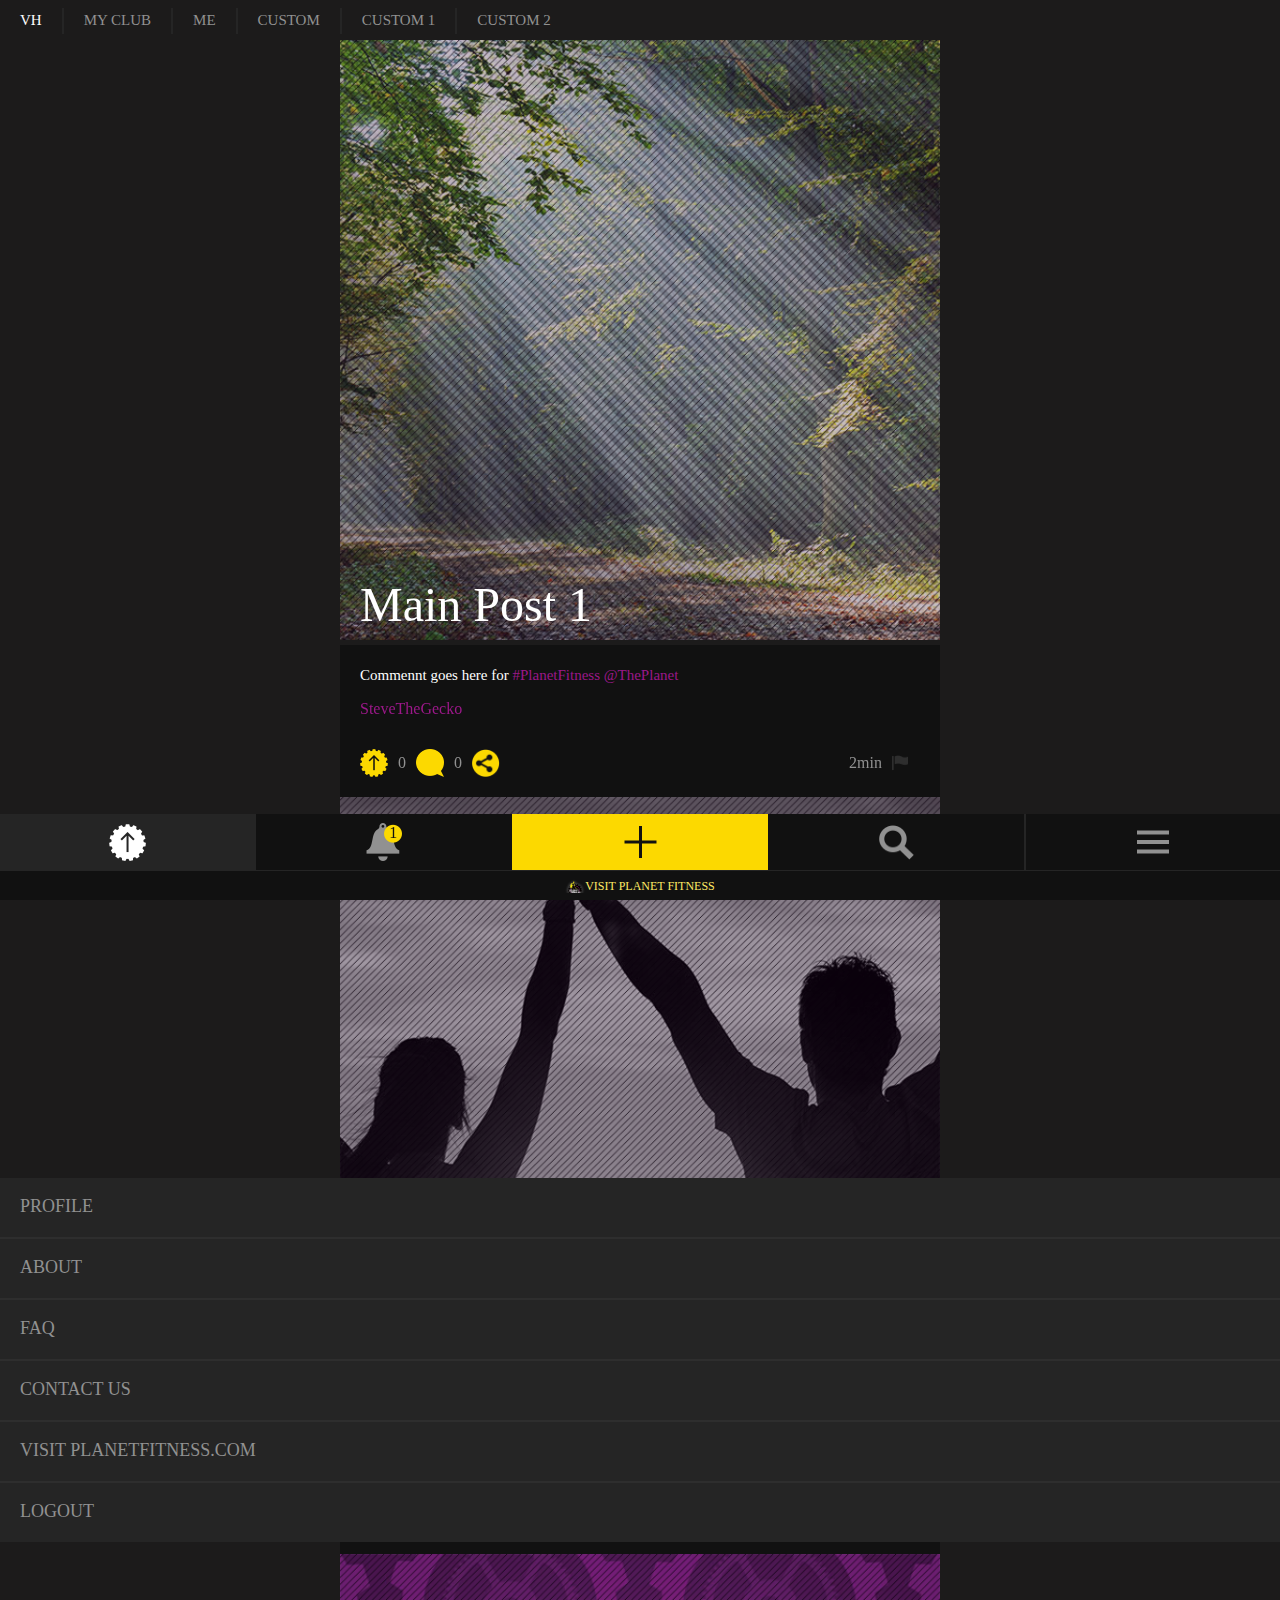
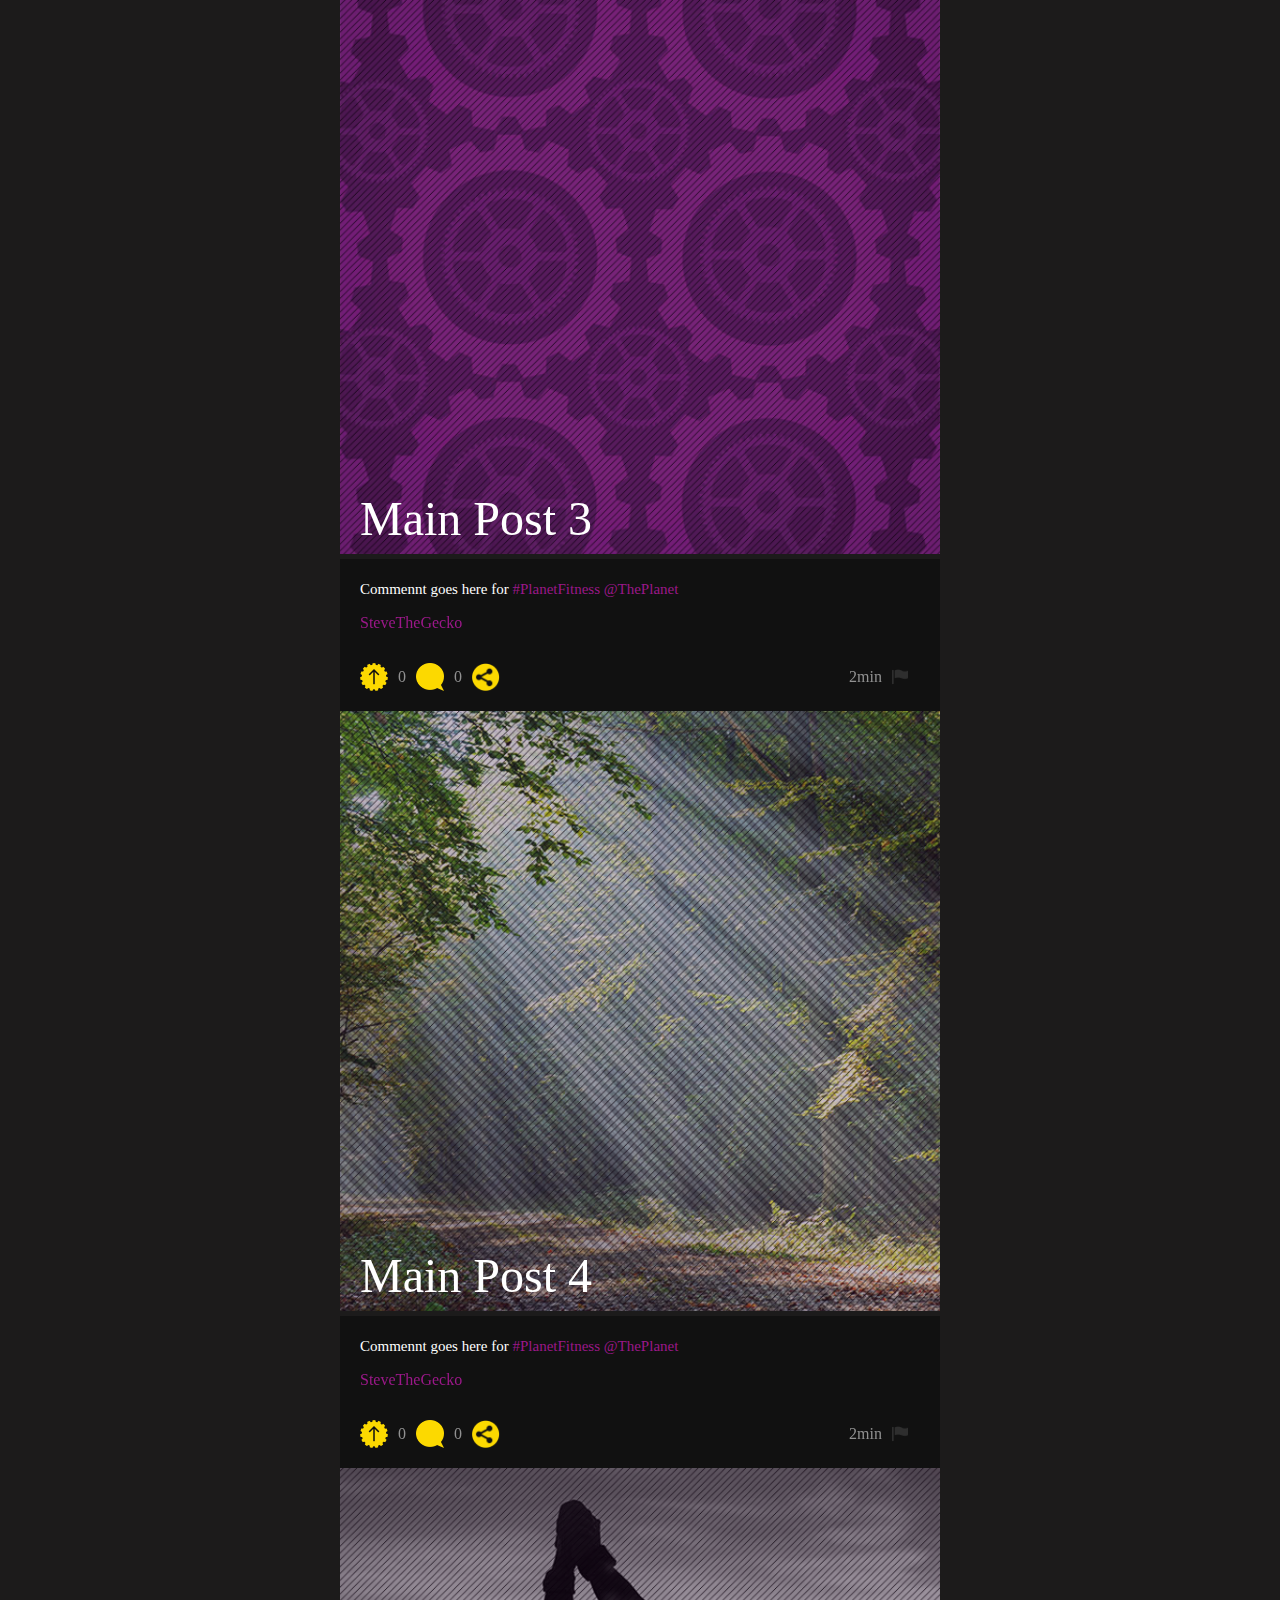
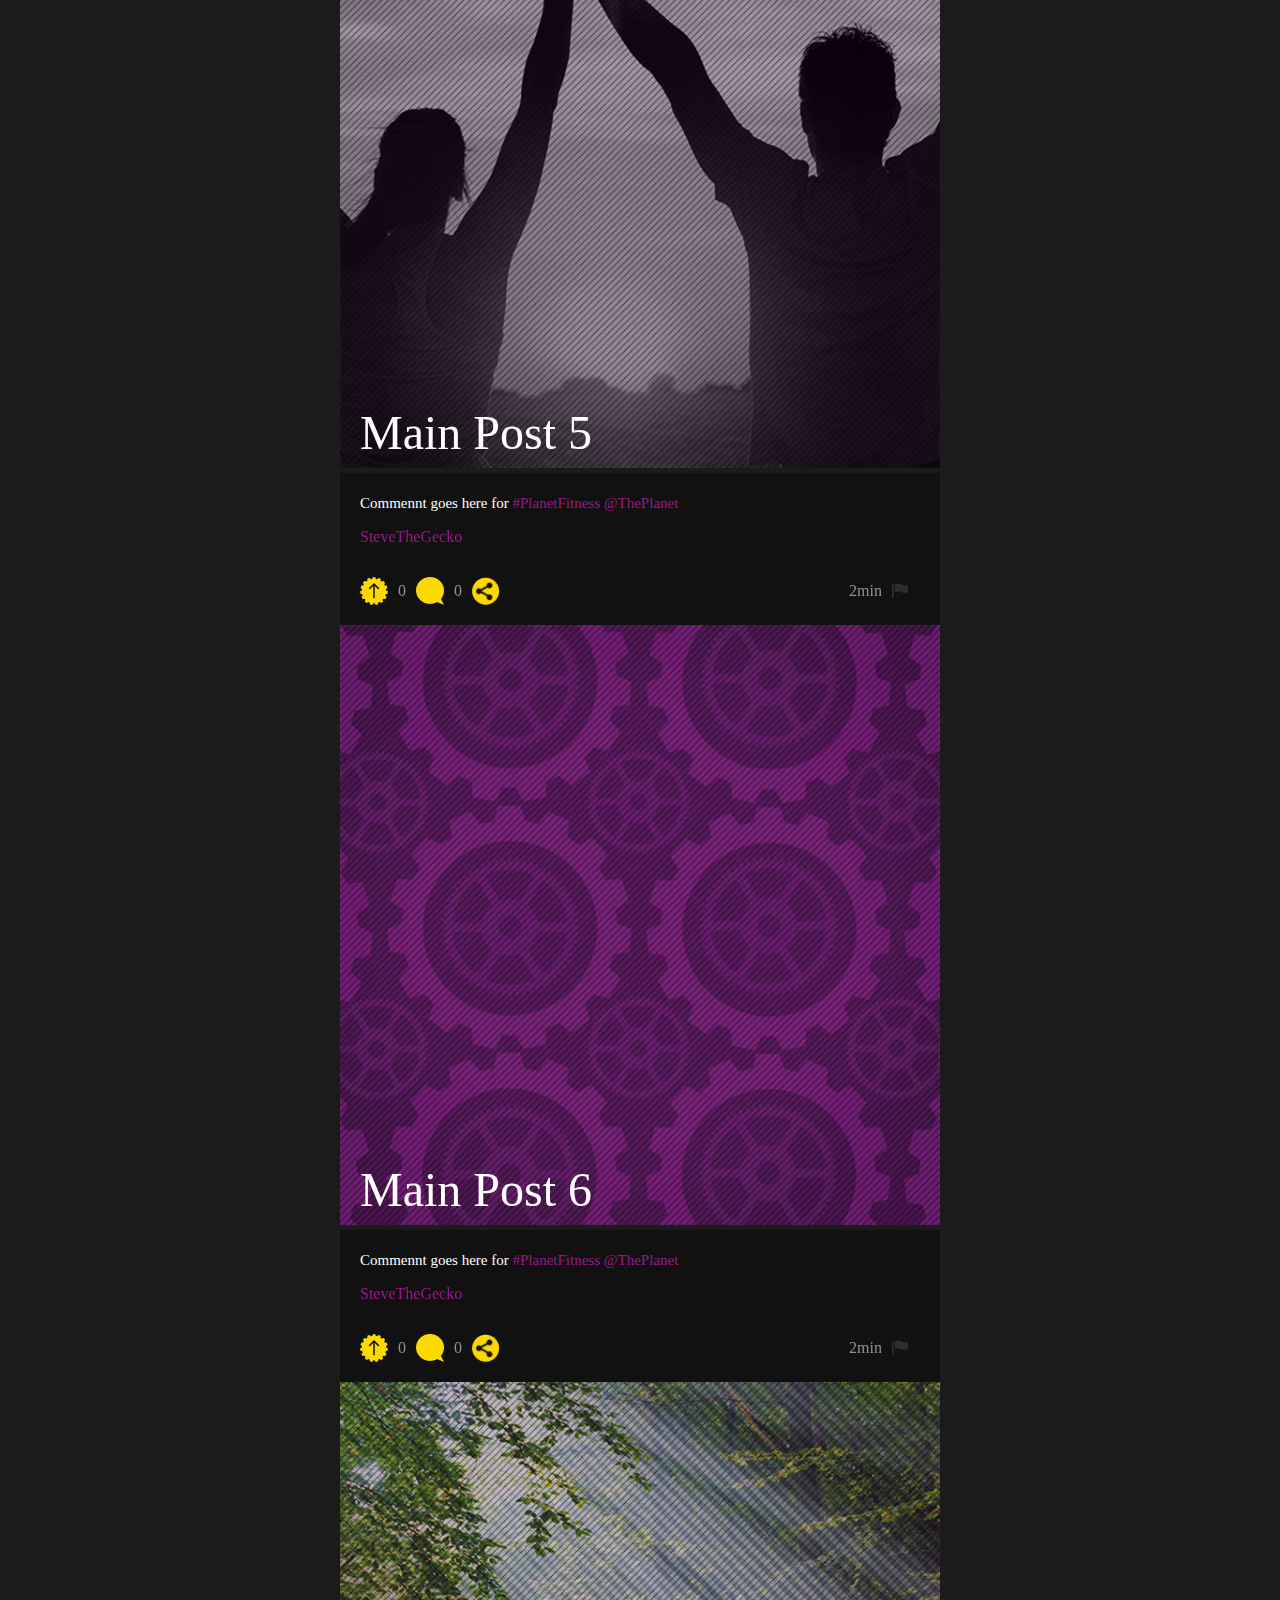
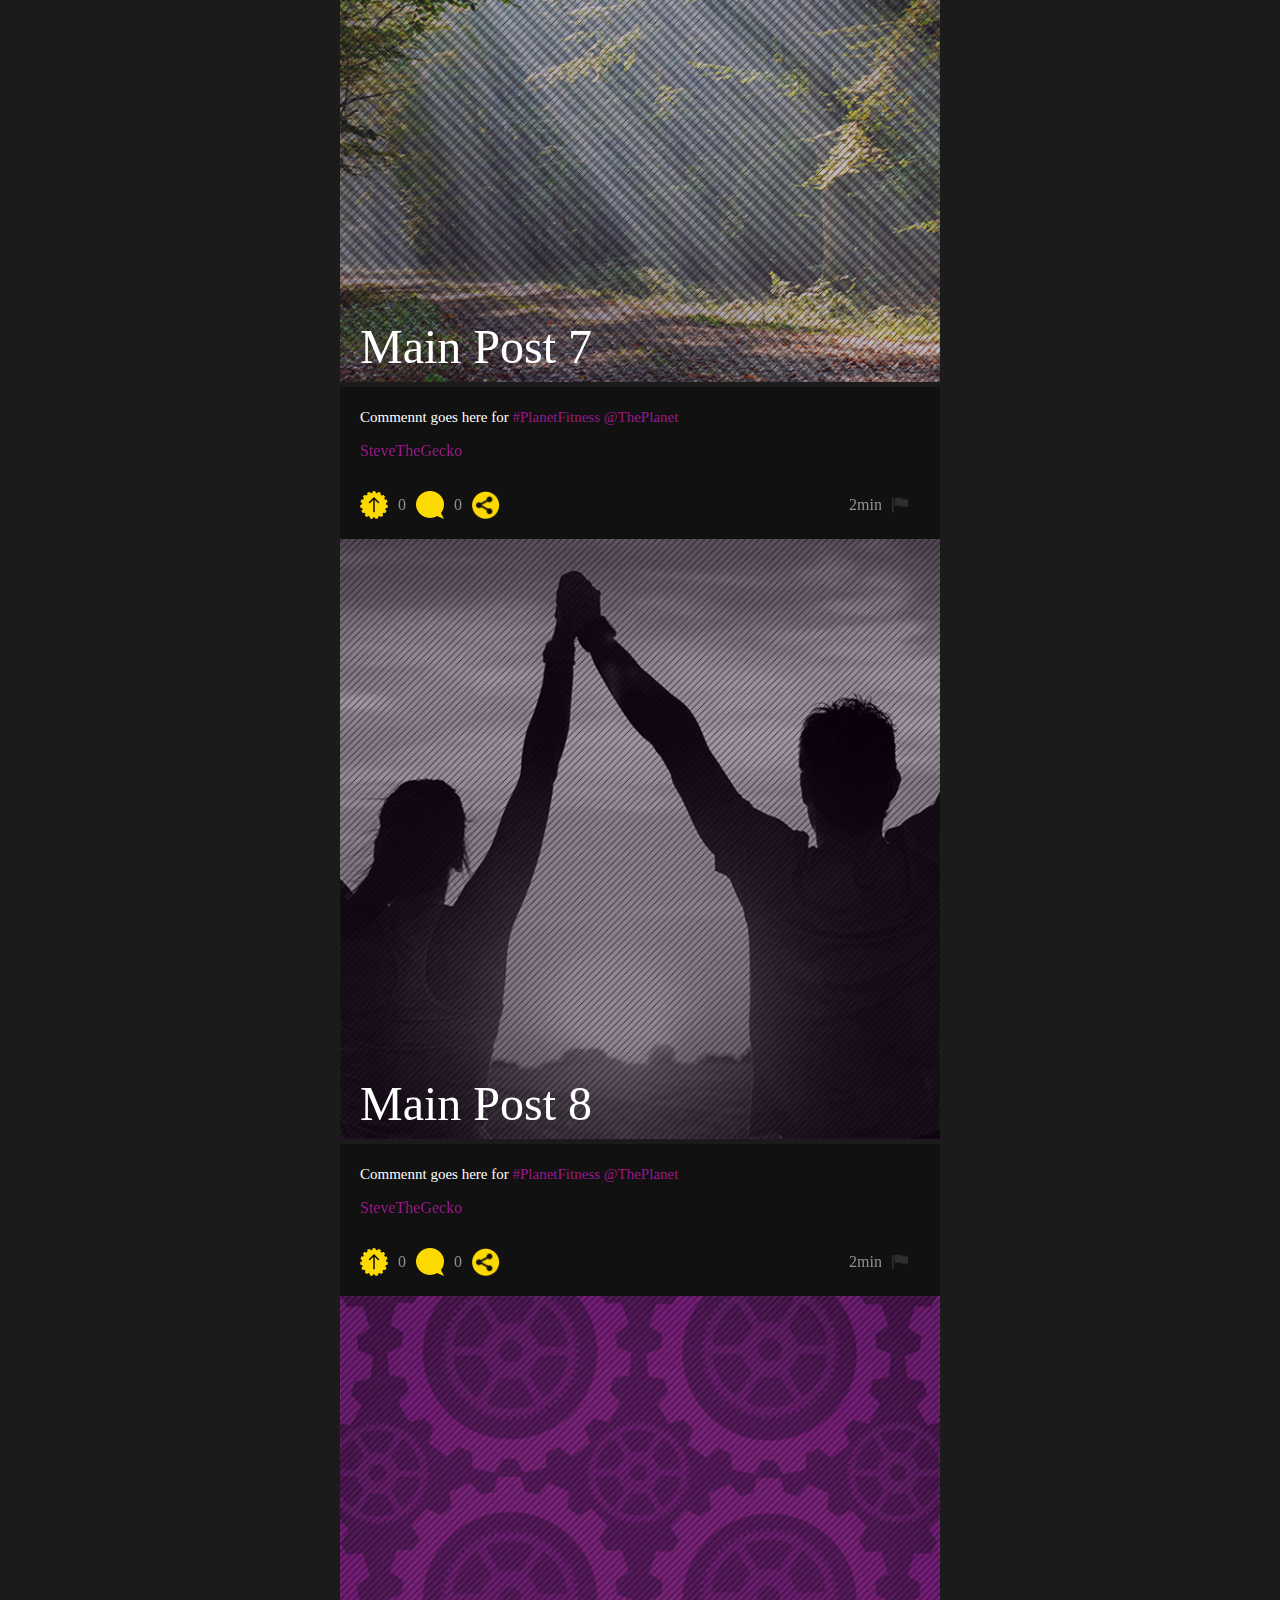
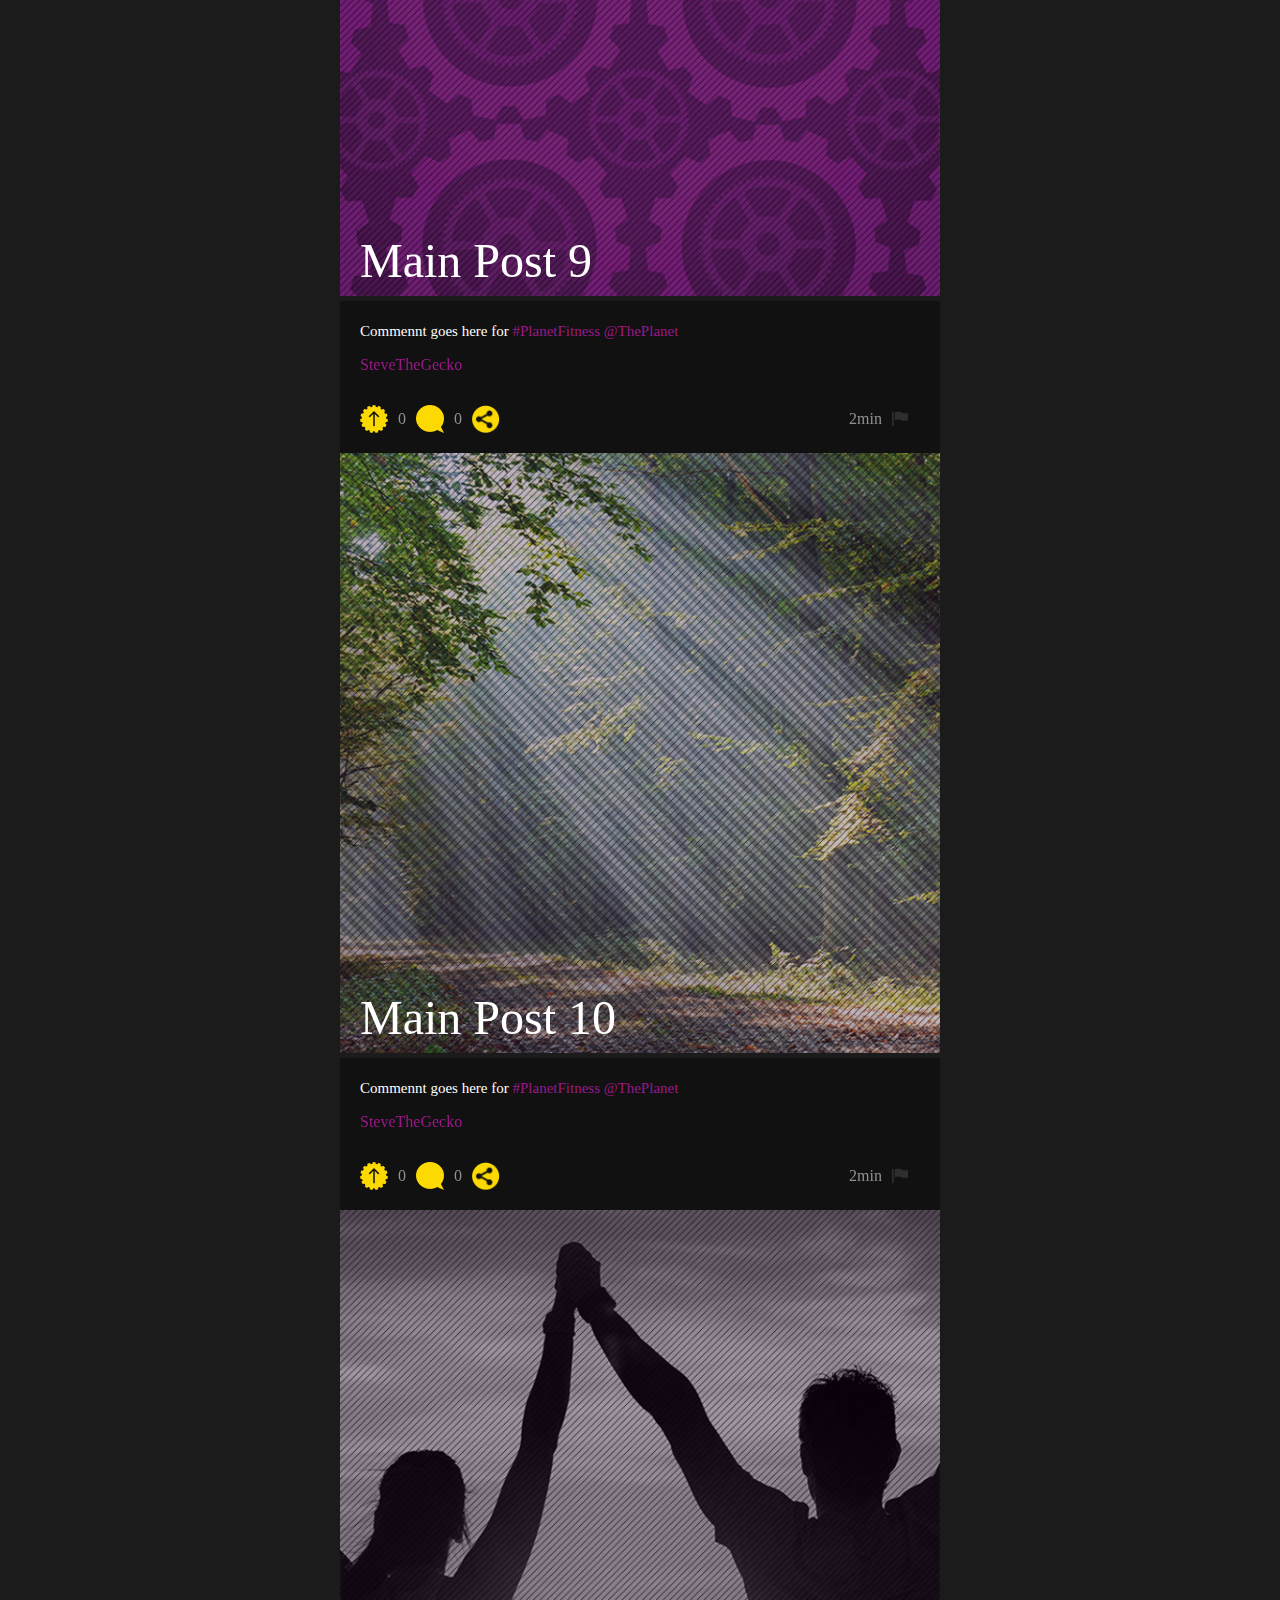
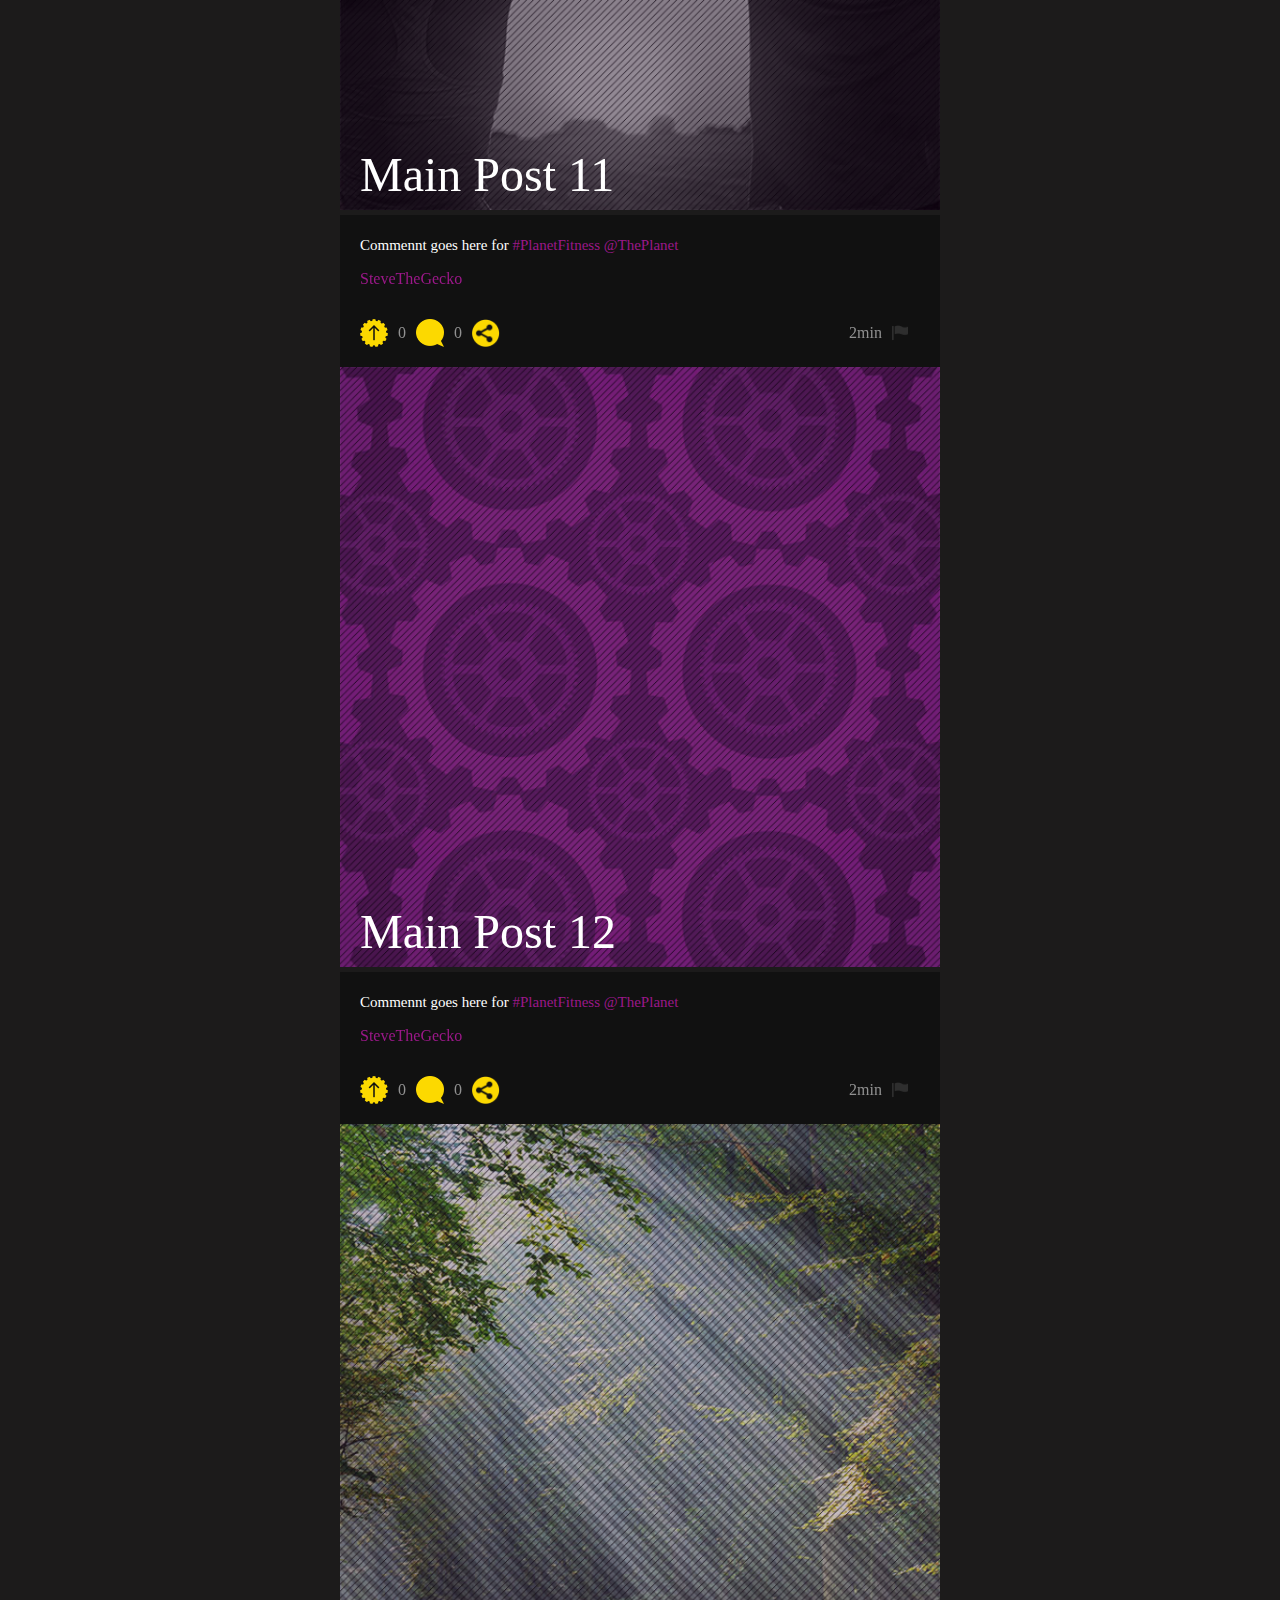
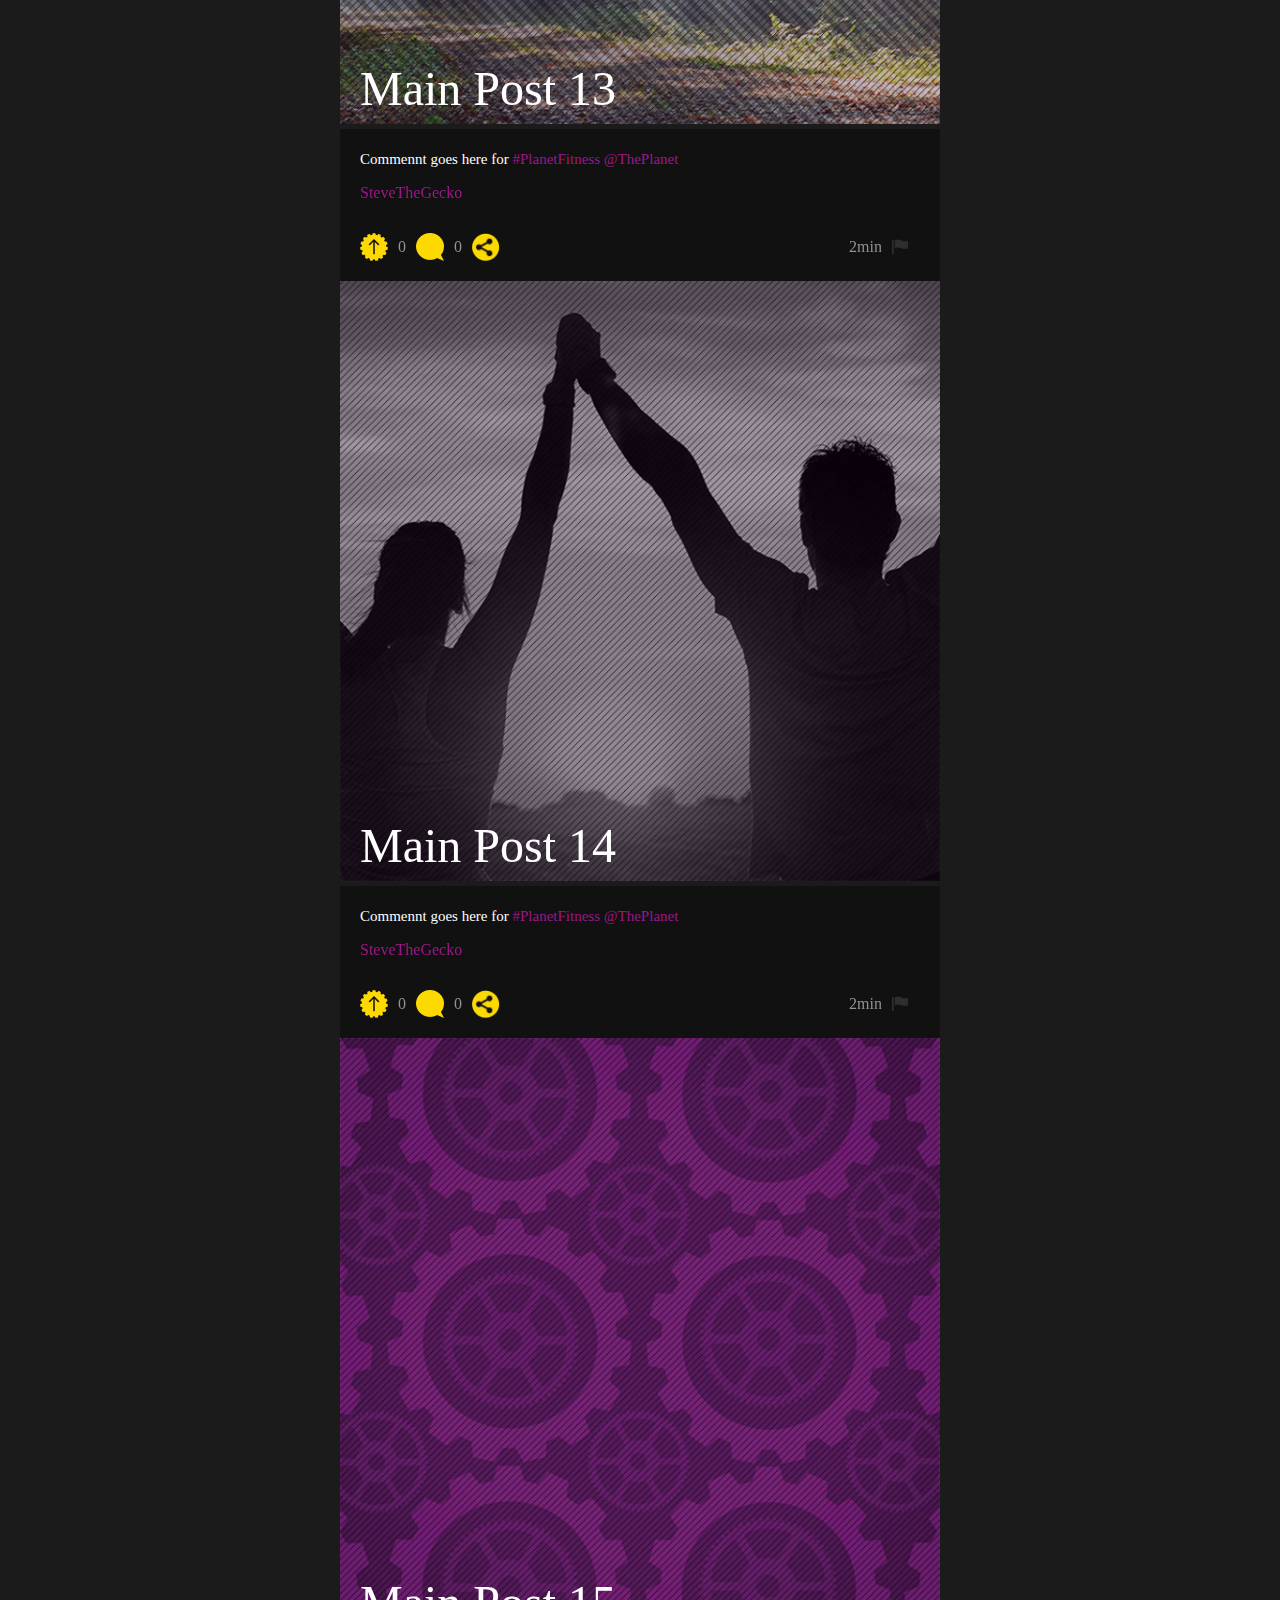
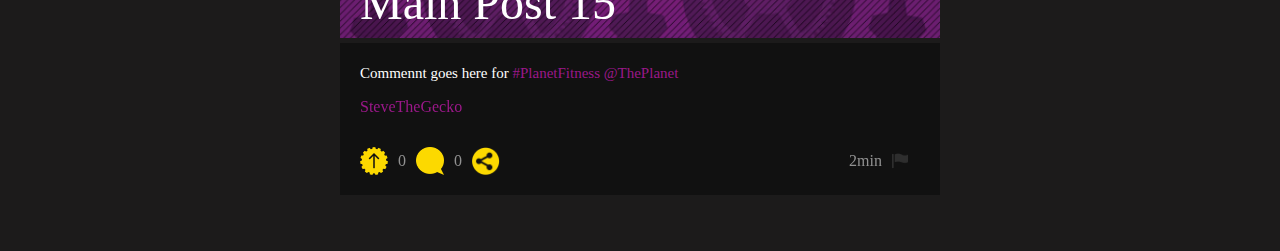
==== commit d99fb49c: "test innerheight" ====
--- a/demo_old.html
+++ b/demo_old.html
@@ -41,7 +41,7 @@
 			<div class="feedBtnContainer">
 				<div class="feedBtnContainerInner">
 					<div class="feedButton buttonItem feedButtonActive" id="feed_btn_main" data-value="0">
-						<span>All</span>
+						<span>VH</span>
 					</div>
 					<div class="feedButton buttonItem" id="feed_btn_club" data-value="1">
 						<span>My Club</span>
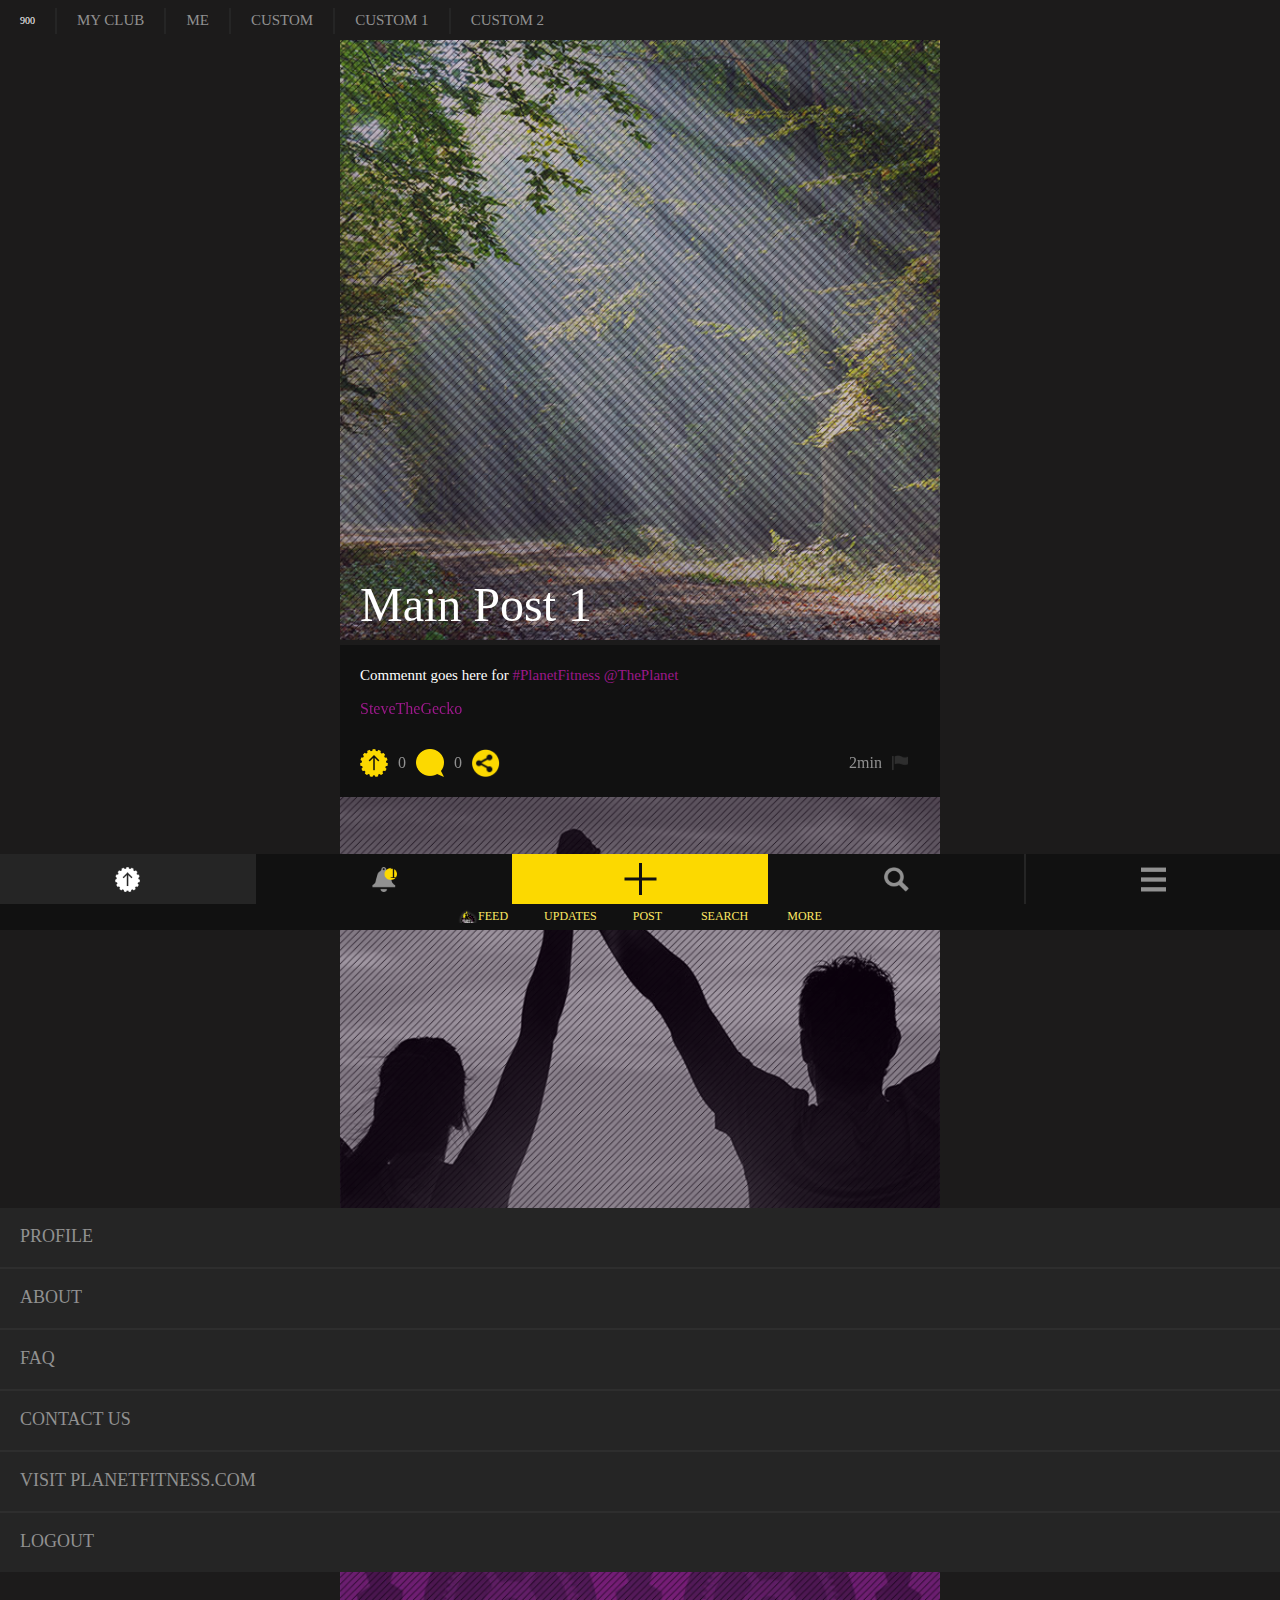
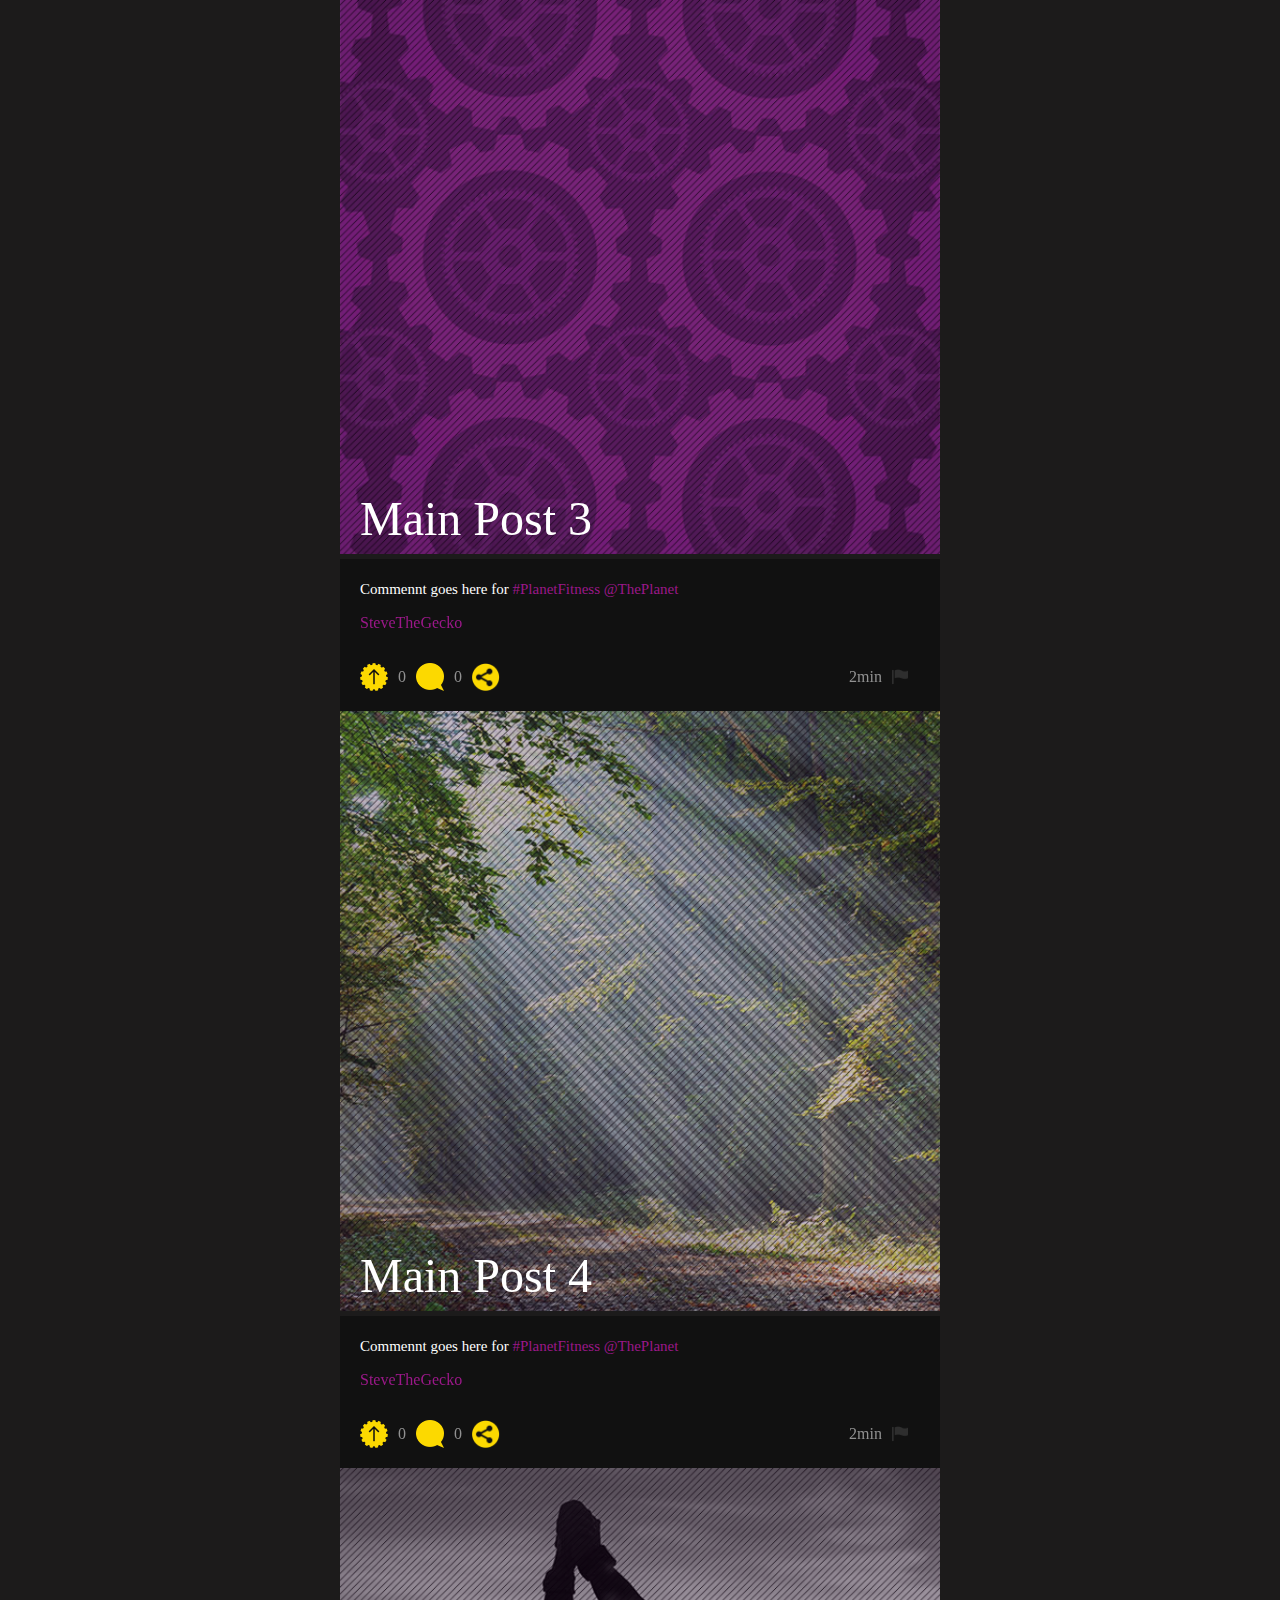
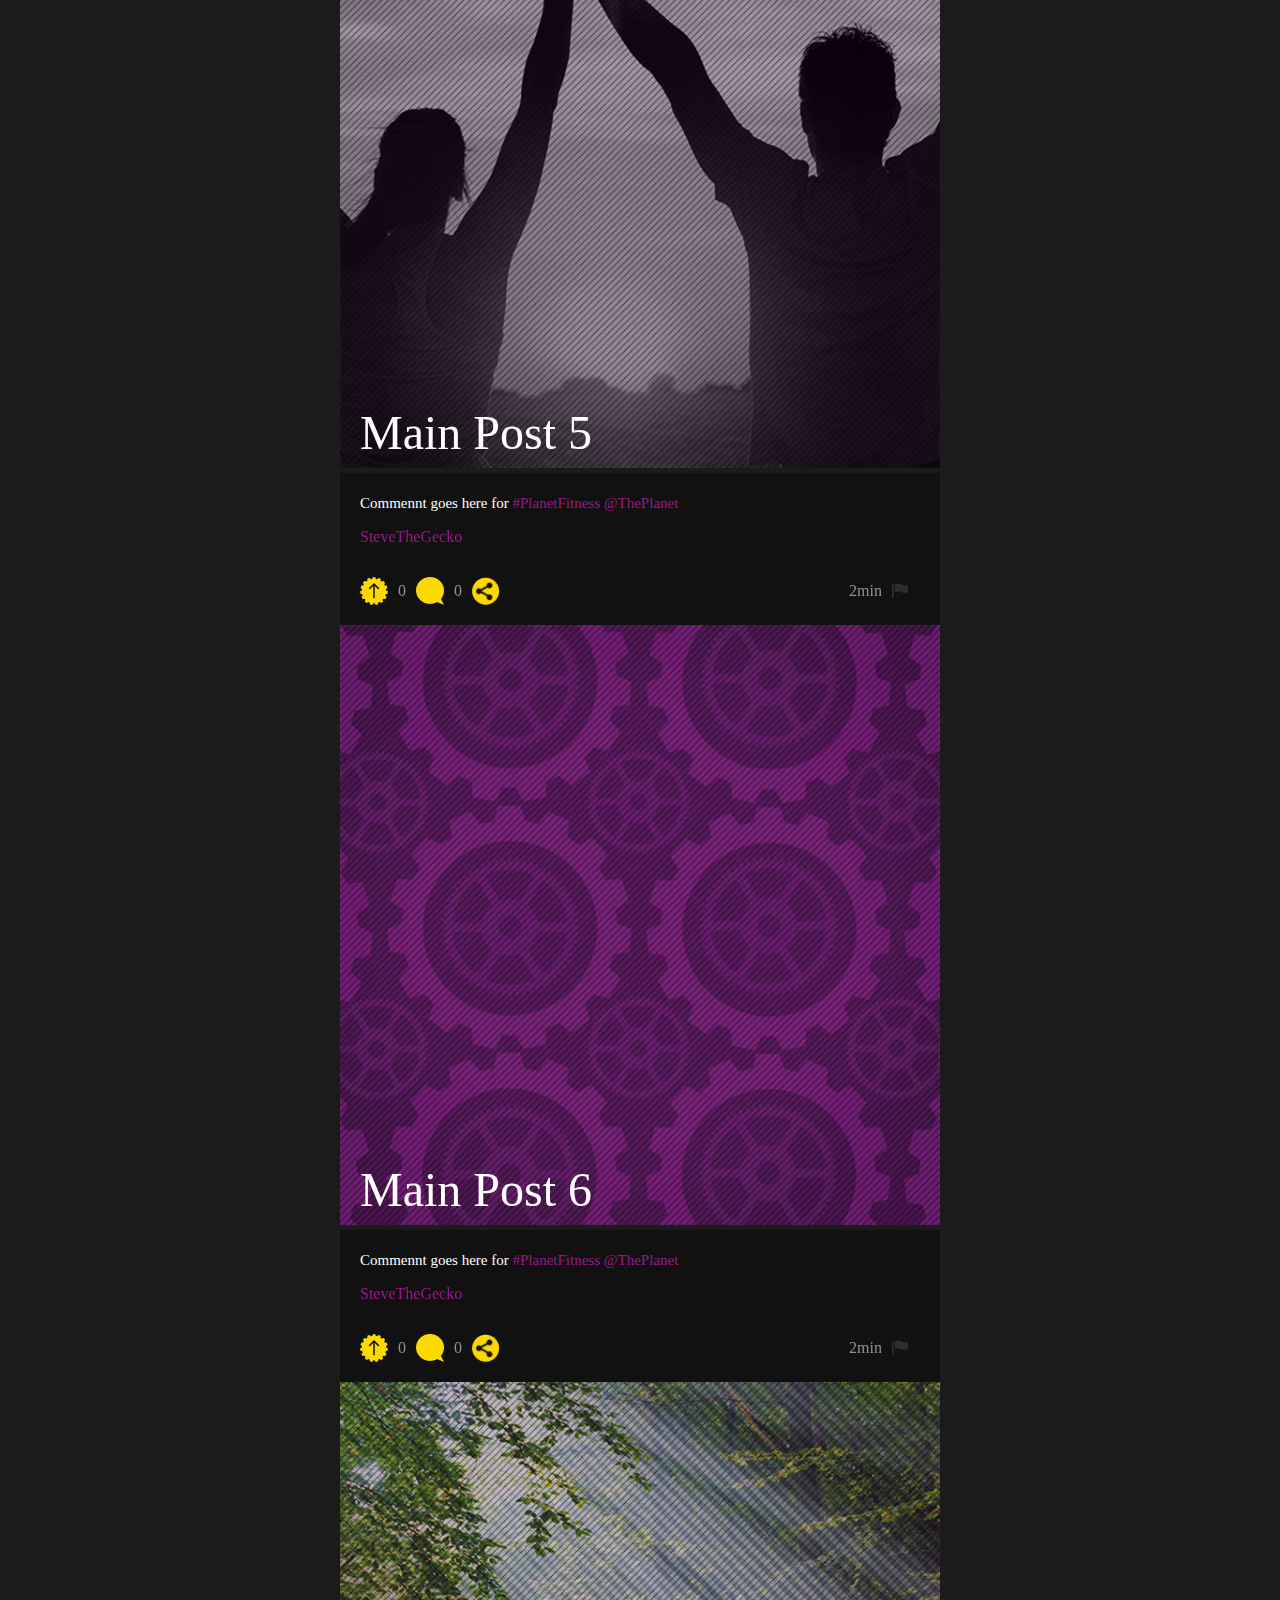
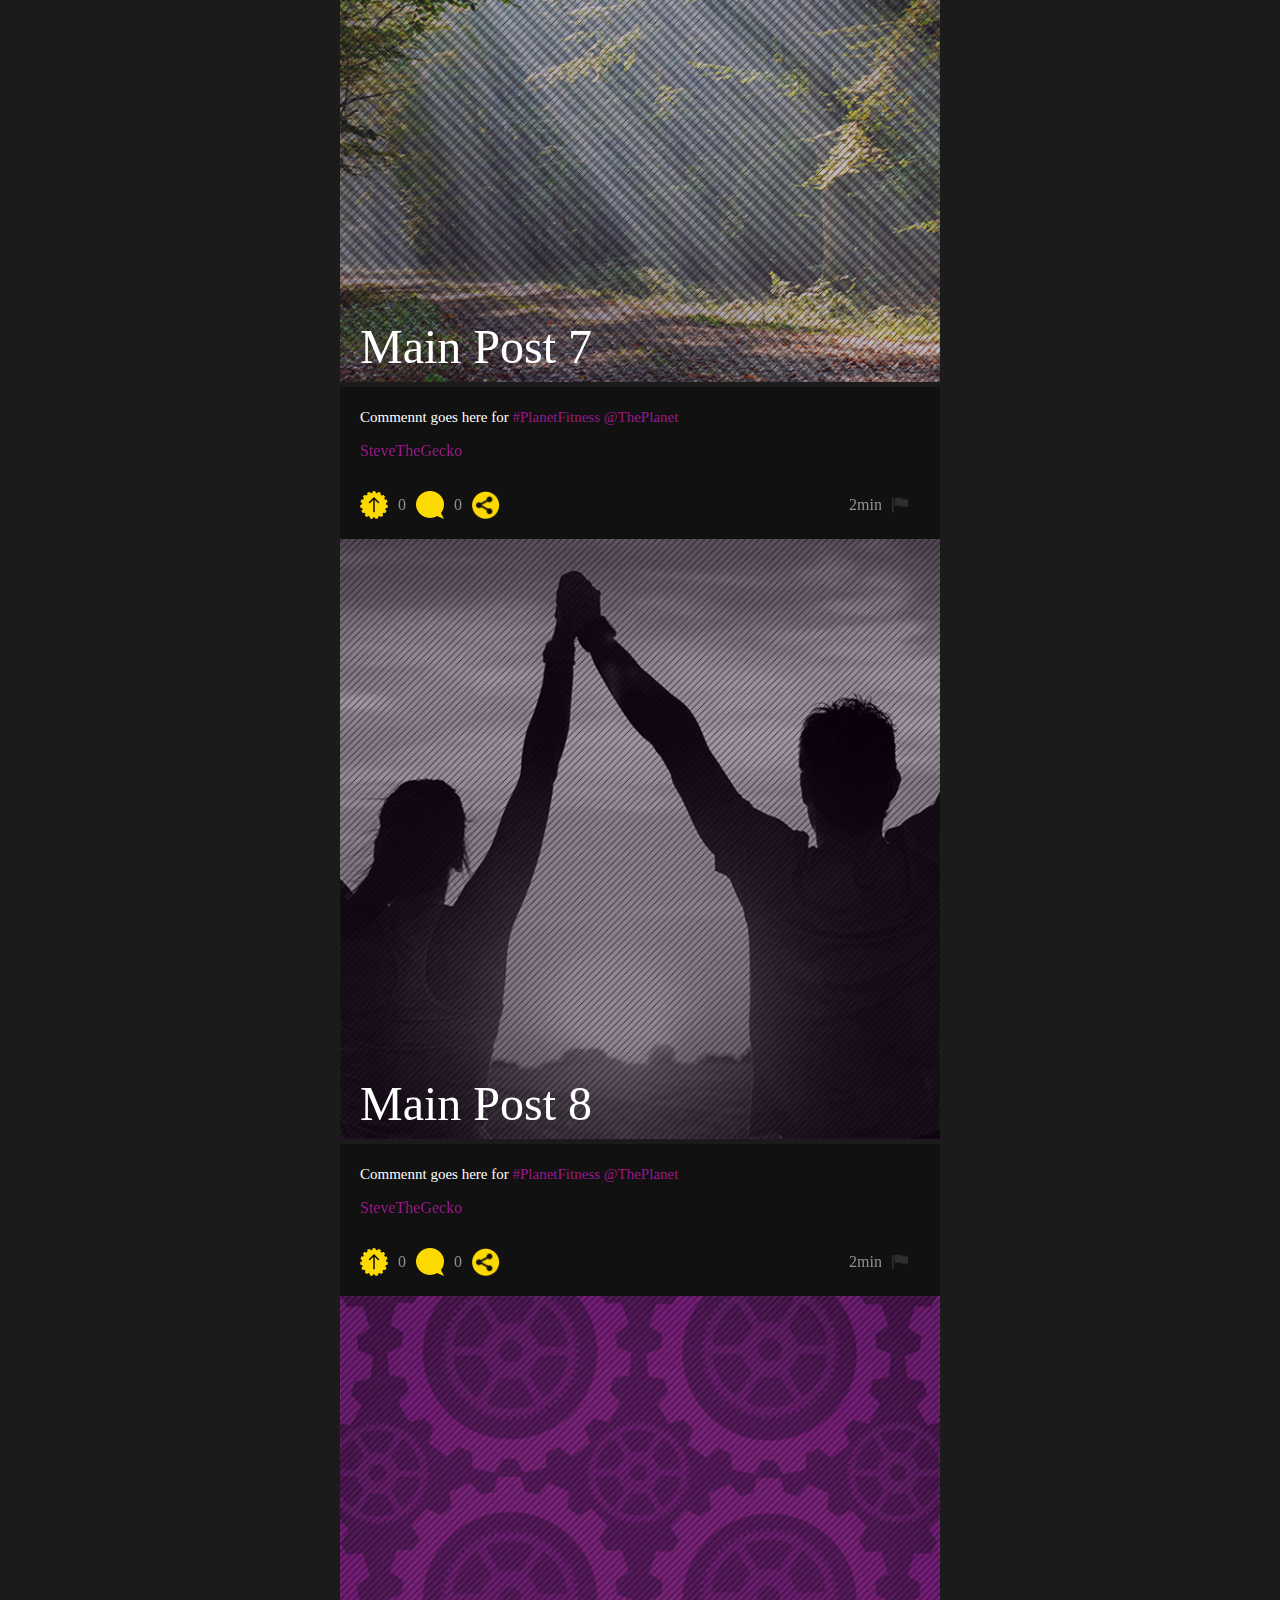
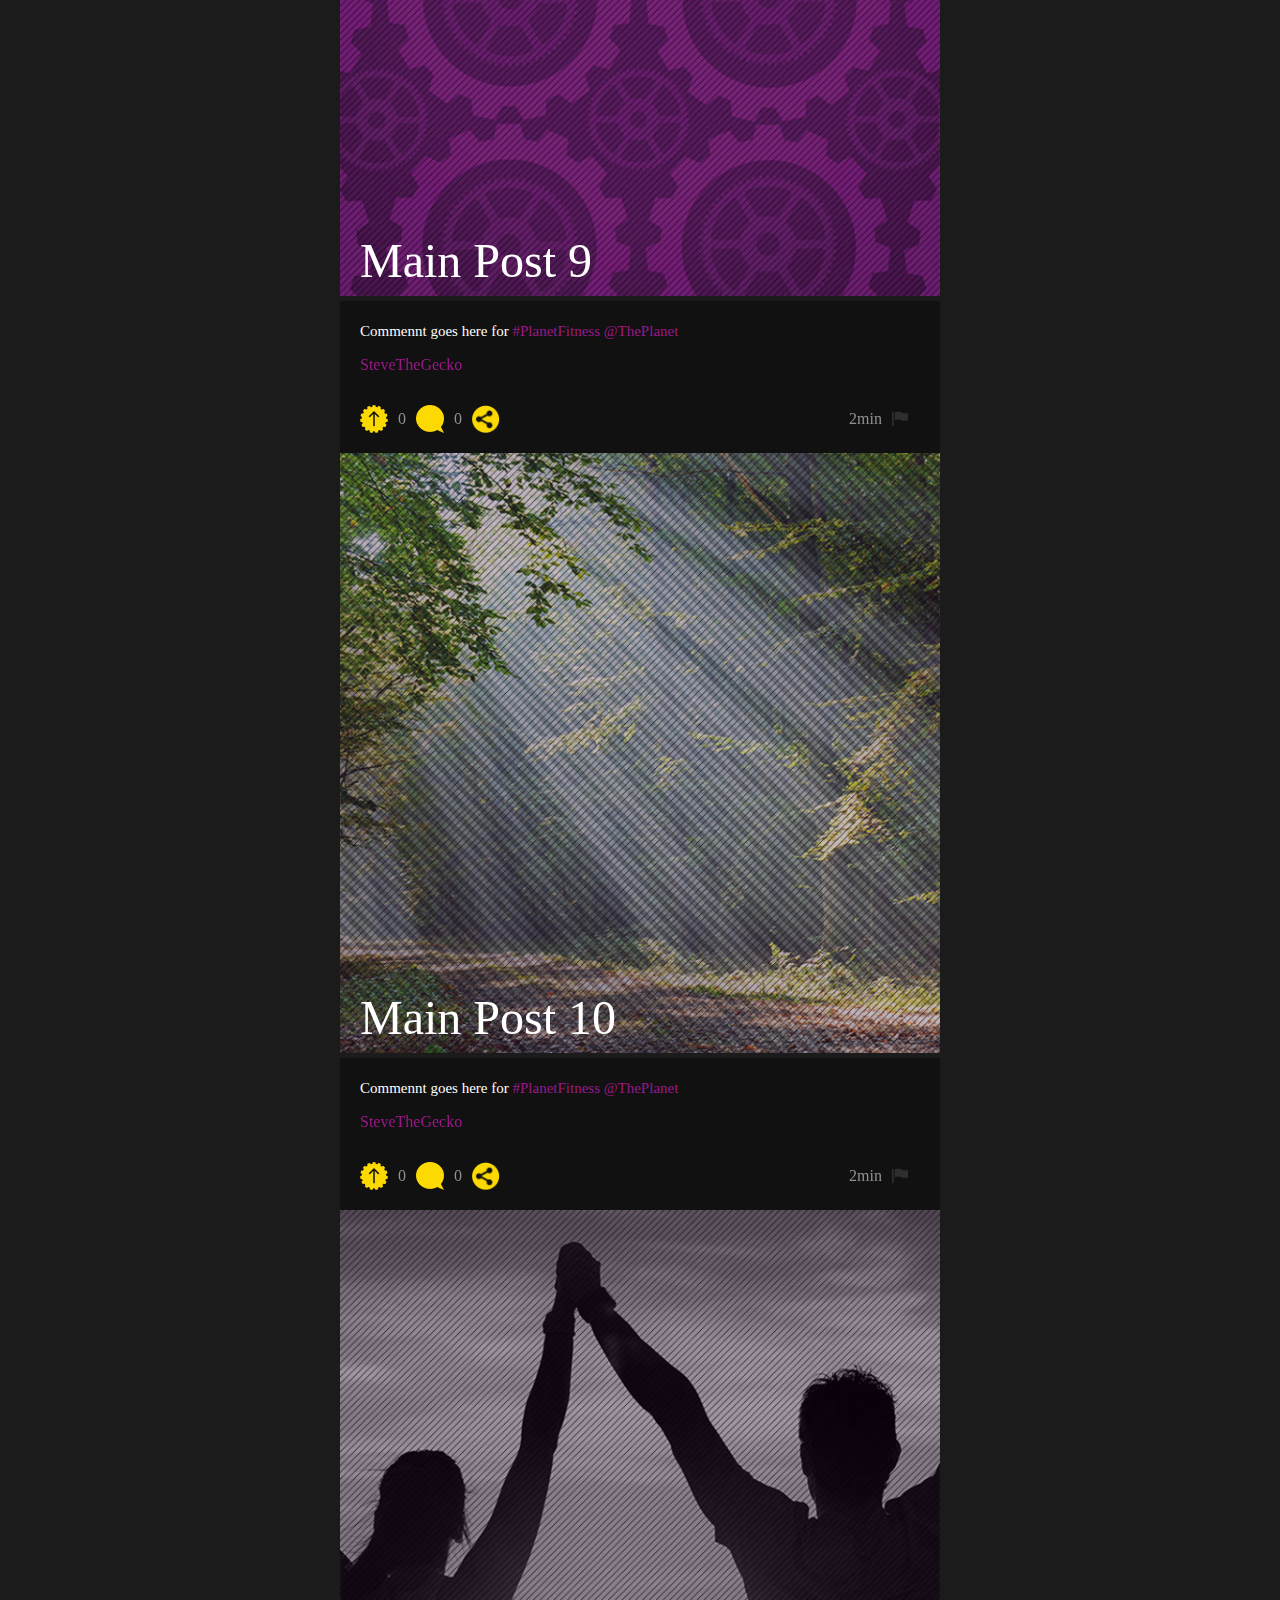
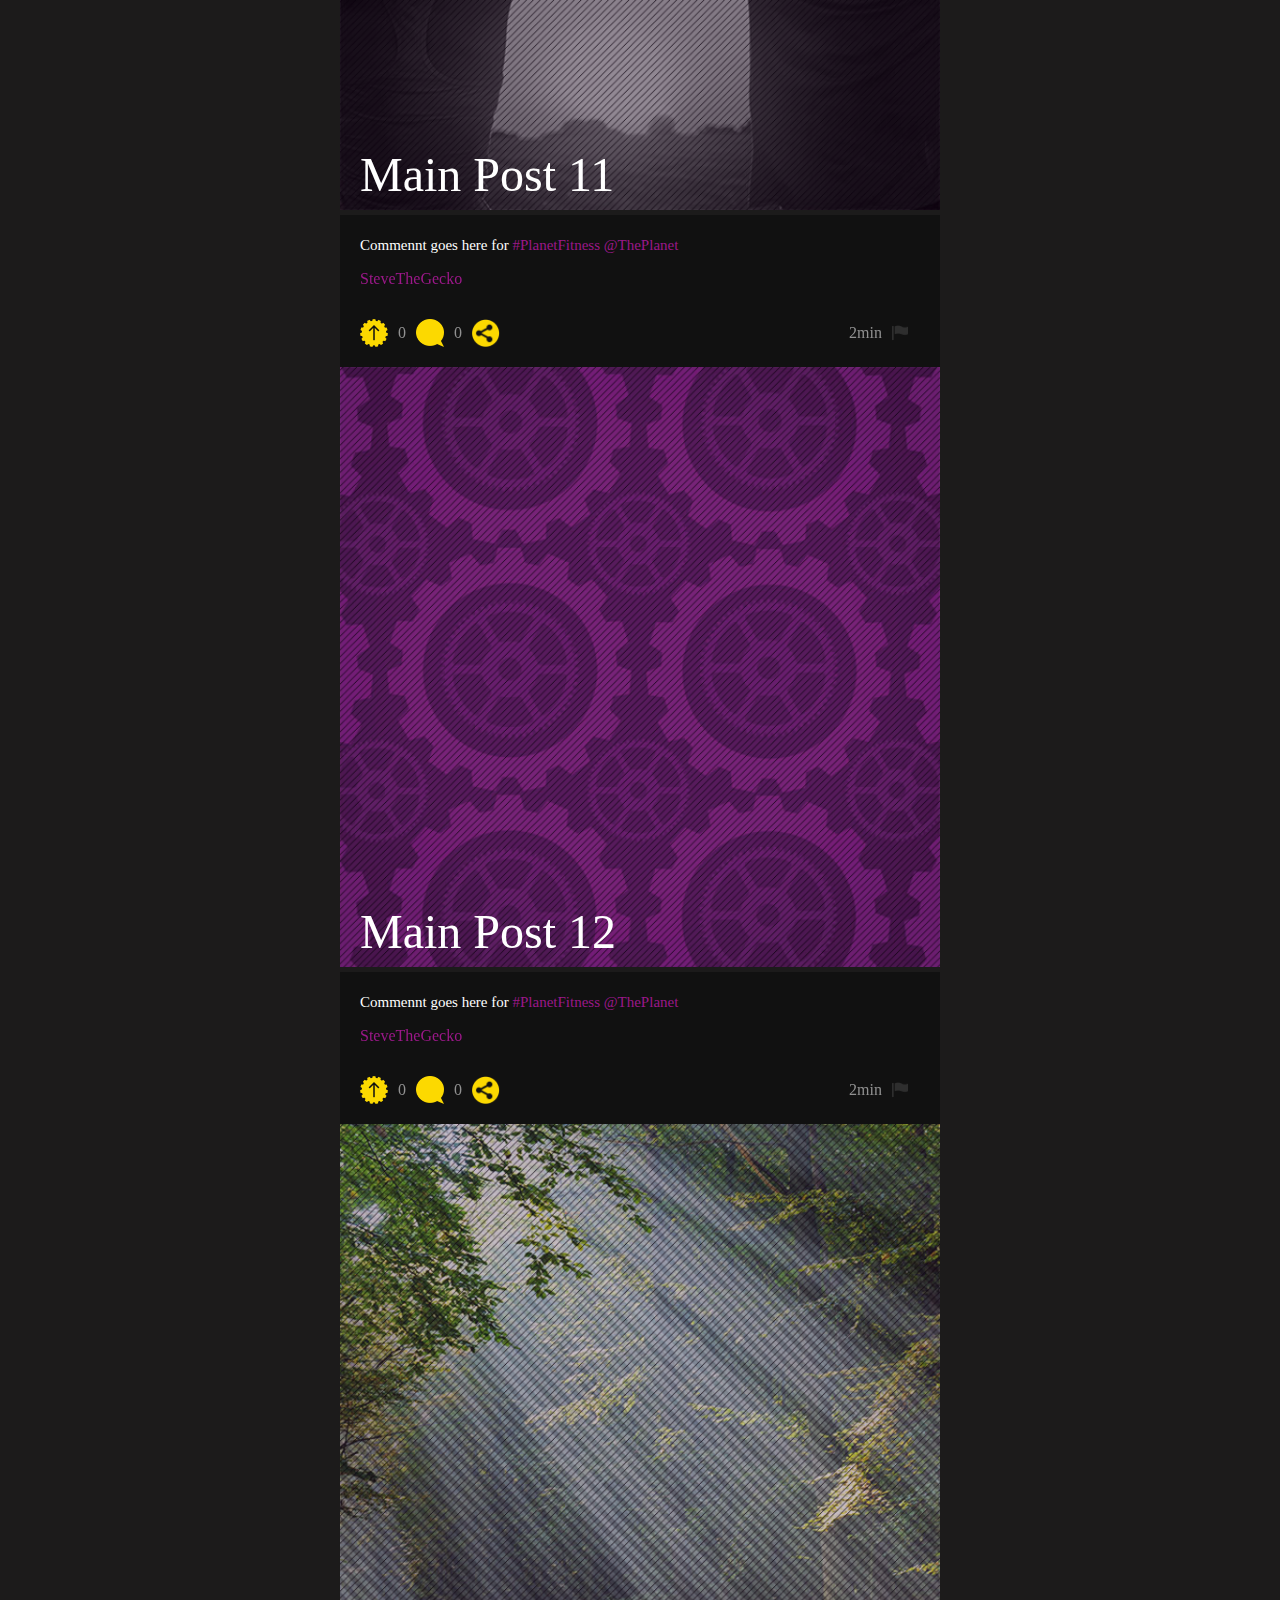
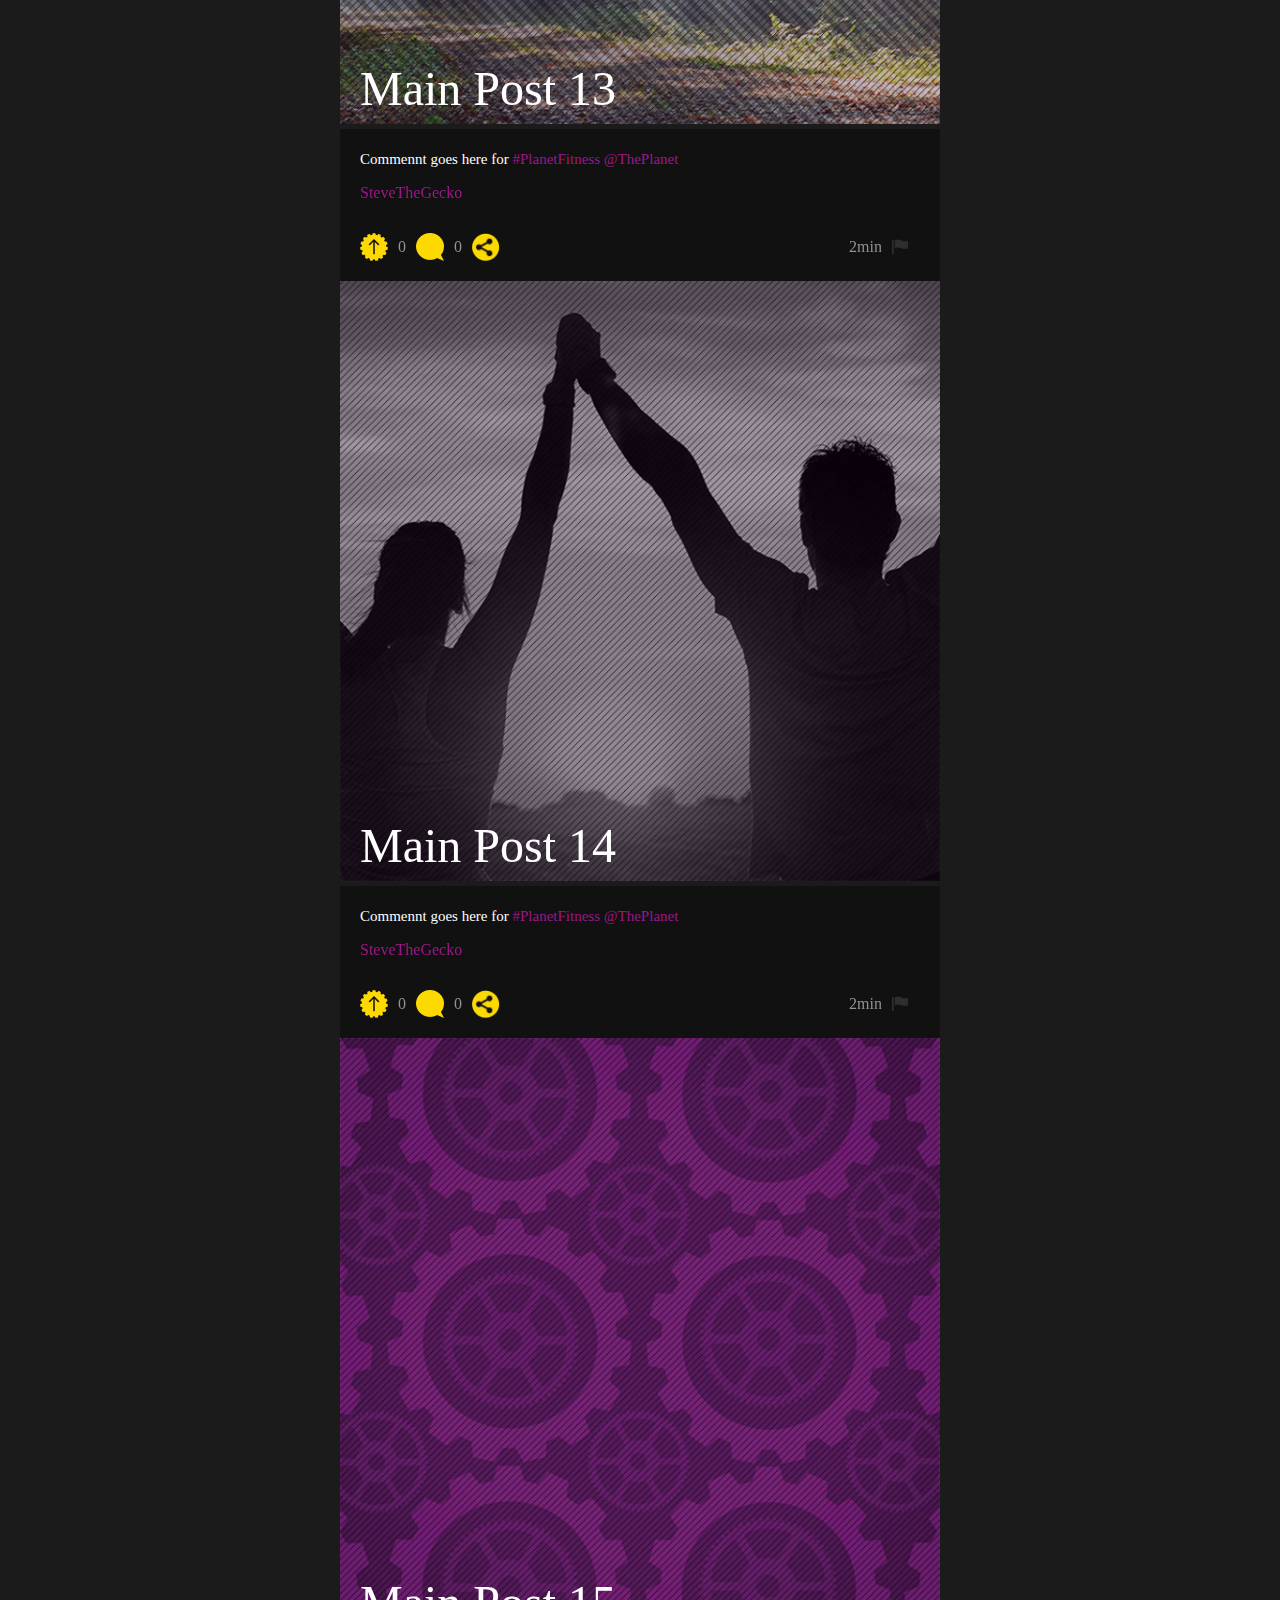
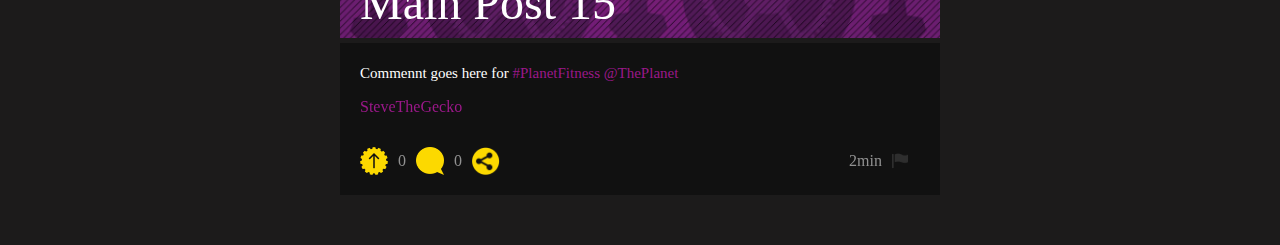
==== commit b9a4e8c5: "alt labels" ====
--- a/demo_old.html
+++ b/demo_old.html
@@ -2710,7 +2710,12 @@
 				</ul>
 			</nav>
 			<div class="linkOut">
-				<div class="pf"><a href="http://www.planetfitness.com">Visit Planet Fitness</a></div>
+
+				<div class="pf">
+					<!--<a href="http://www.planetfitness.com">Visit Planet Fitness</a>-->
+
+					<a href="http://www.planetfitness.com">Feed &nbsp;&nbsp;&nbsp;&nbsp;&nbsp;&nbsp;&nbsp;&nbsp;&nbsp;&nbsp;  Updates &nbsp;&nbsp;&nbsp;&nbsp;&nbsp;&nbsp;&nbsp;&nbsp;&nbsp;&nbsp;       Post   &nbsp;&nbsp;&nbsp;&nbsp; &nbsp;&nbsp;&nbsp;&nbsp;&nbsp;&nbsp;    Search   &nbsp;&nbsp;&nbsp; &nbsp;&nbsp;&nbsp;&nbsp;&nbsp;&nbsp;&nbsp;   More</a>
+				</div>
 			</div>
 		</header>
 	</div>
--- a/css/mobile_demo_old.css
+++ b/css/mobile_demo_old.css
@@ -81,13 +81,19 @@
 	bottom: 0;
 	left: 0;
 	z-index: 9999 !important;
+	-webkit-transition: all 200ms ease-out;
+	transition: all 200ms ease-out;
+}
+
+header.bar-up{
+	  -webkit-transform: translateY(30px);
 }
 
 .mainNavBar {
 	position: absolute;
 	width: 100%;
-	height: 5.6em;
-	top: 0;
+	height: 50px;
+	top: 10px;
 	left: 0;
 	z-index: 99;
 }
@@ -182,12 +188,12 @@
 
 .mainNavBtn #menu_feed .mainNavBtnInner {
 	background-image: url('icons/menu/feed_grey@2x.png');
-	background-size: 3.7em 3.7em;
+	background-size: 25px 25px;
 }
 
 .mainNavBtn #menu_notifications .mainNavBtnInner {
 	background-image: url('icons/menu/notifications_circle_grey@2x.png');
-	background-size: 3.6em 3.8em;
+	background-size: 25px 25px;
 }
 
 .mainNavBtn #menu_new-post .mainNavBtnInner {
@@ -197,32 +203,32 @@
 
 .mainNavBtn #menu_search .mainNavBtnInner {
 	background-image: url('icons/menu/search_grey@2x.png');
-	background-size: 3.5em 3.5em;
+	background-size: 25px 25px;
 }
 
 .mainNavBtn #menu_more .mainNavBtnInner {
 	background-image: url('icons/menu/menu_grey@2x.png');
-	background-size: 3.2em 2.4em;
+	background-size: 25px 25px;
 }
 
 .mainNavBtnActive #menu_feed .mainNavBtnInner {
 	background-image: url('icons/menu/feed_white@2x.png');
-	background-size: 3.7em 3.7em;
+	background-size: 25px 25px;
 }
 
 .mainNavBtnActive #menu_notifications .mainNavBtnInner {
 	background-image: url('icons/menu/notifications_circle_white@2x.png');
-	background-size: 3.6em 3.8em;
+	background-size: 25px 25px;
 }
 
 .mainNavBtnActive #menu_search .mainNavBtnInner {
 	background-image: url('icons/menu/search_white@2x.png');
-	background-size: 3.5em 3.5em;
+	background-size: 25px 25px;
 }
 
 .mainNavBtnActive #menu_more .mainNavBtnInner {
 	background-image: url('icons/menu/menu_white@2x.png');
-	background-size: 3.2em 2.4em;
+	background-size: 25px 25px;
 }
 
 .notificationIcon {
